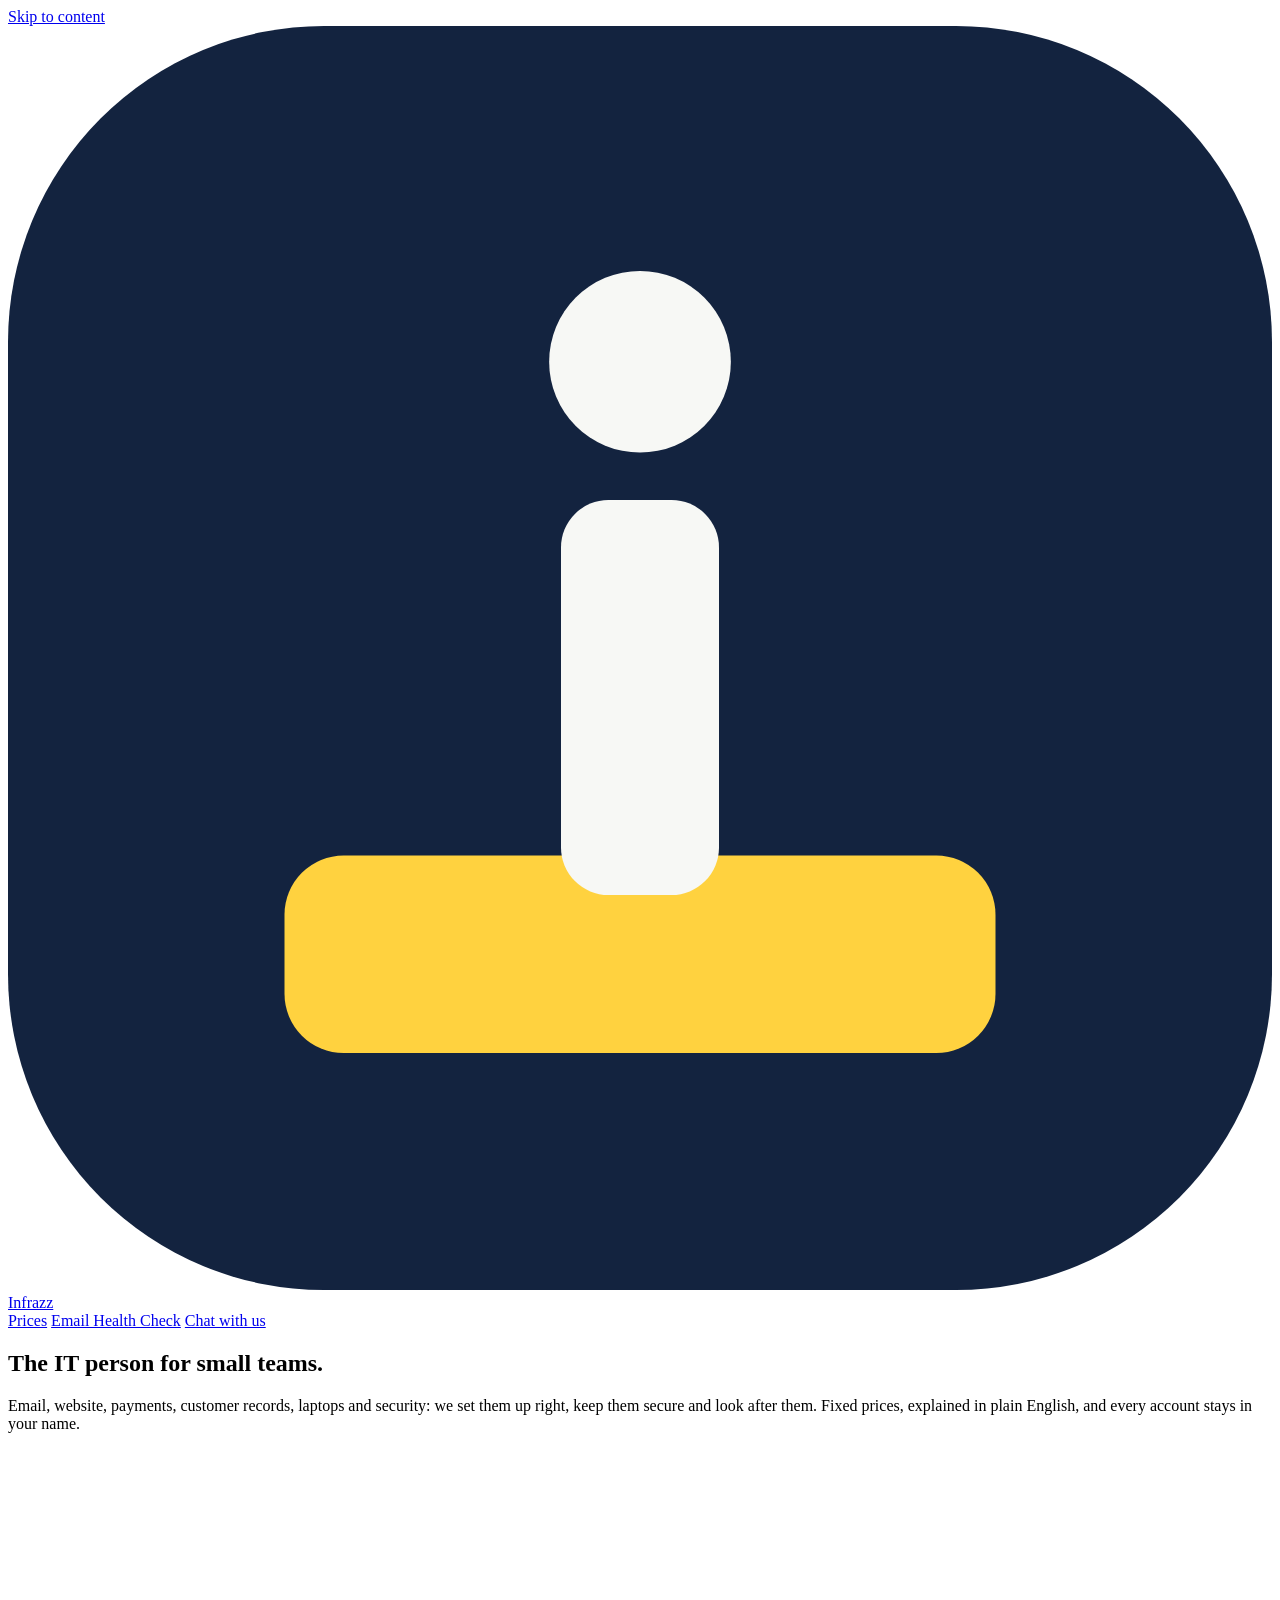
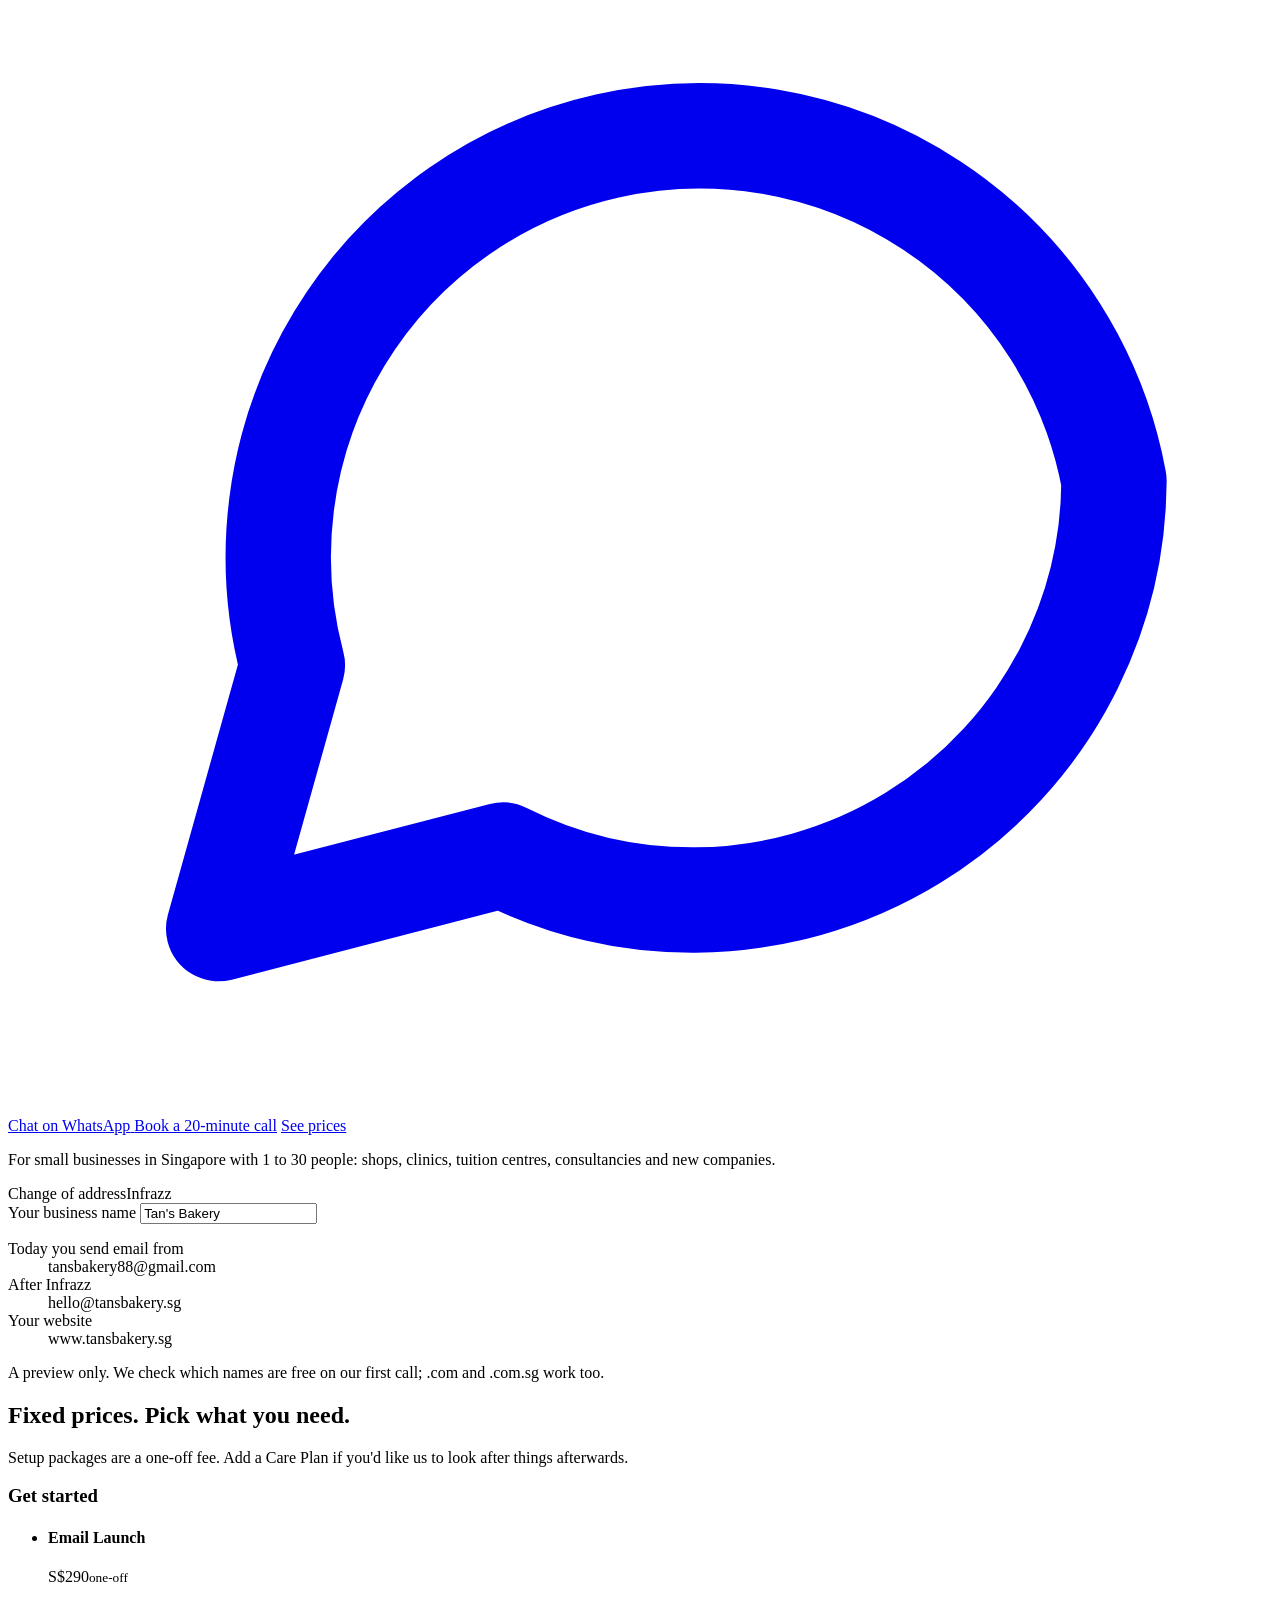
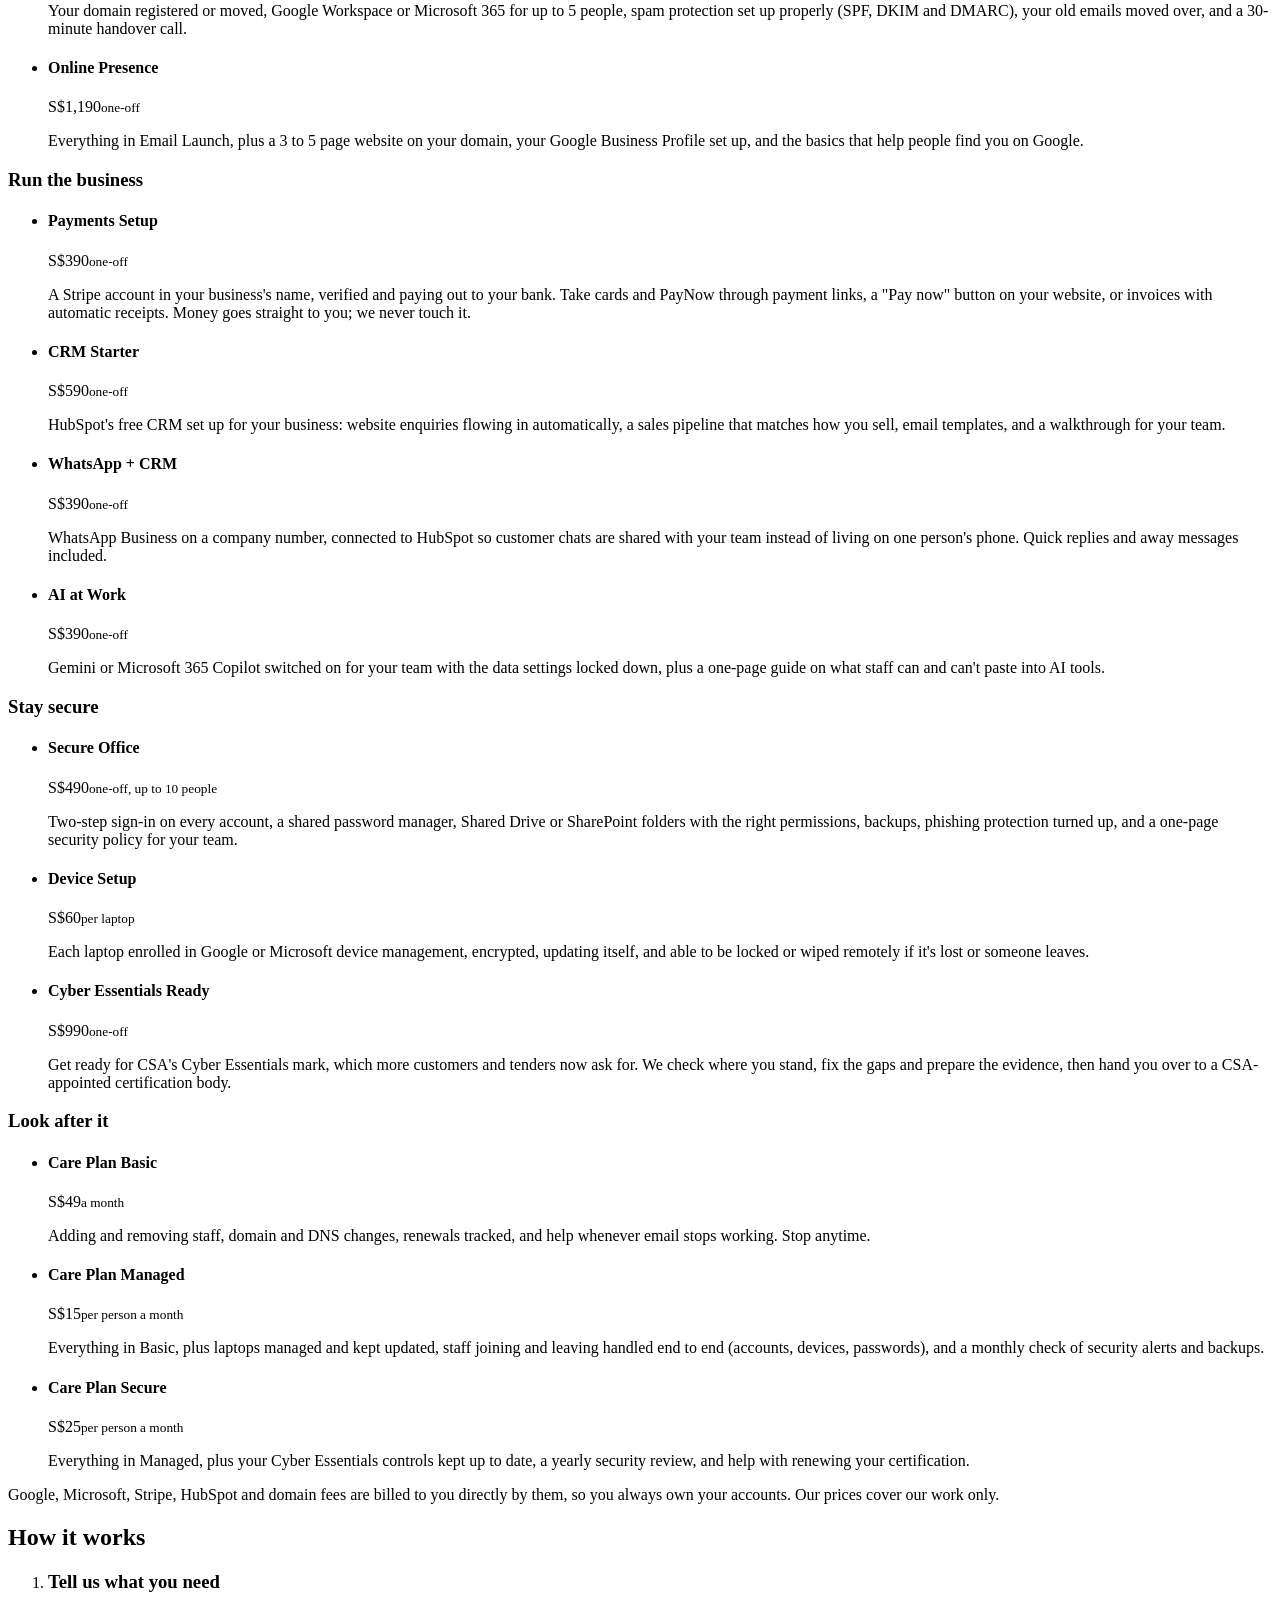
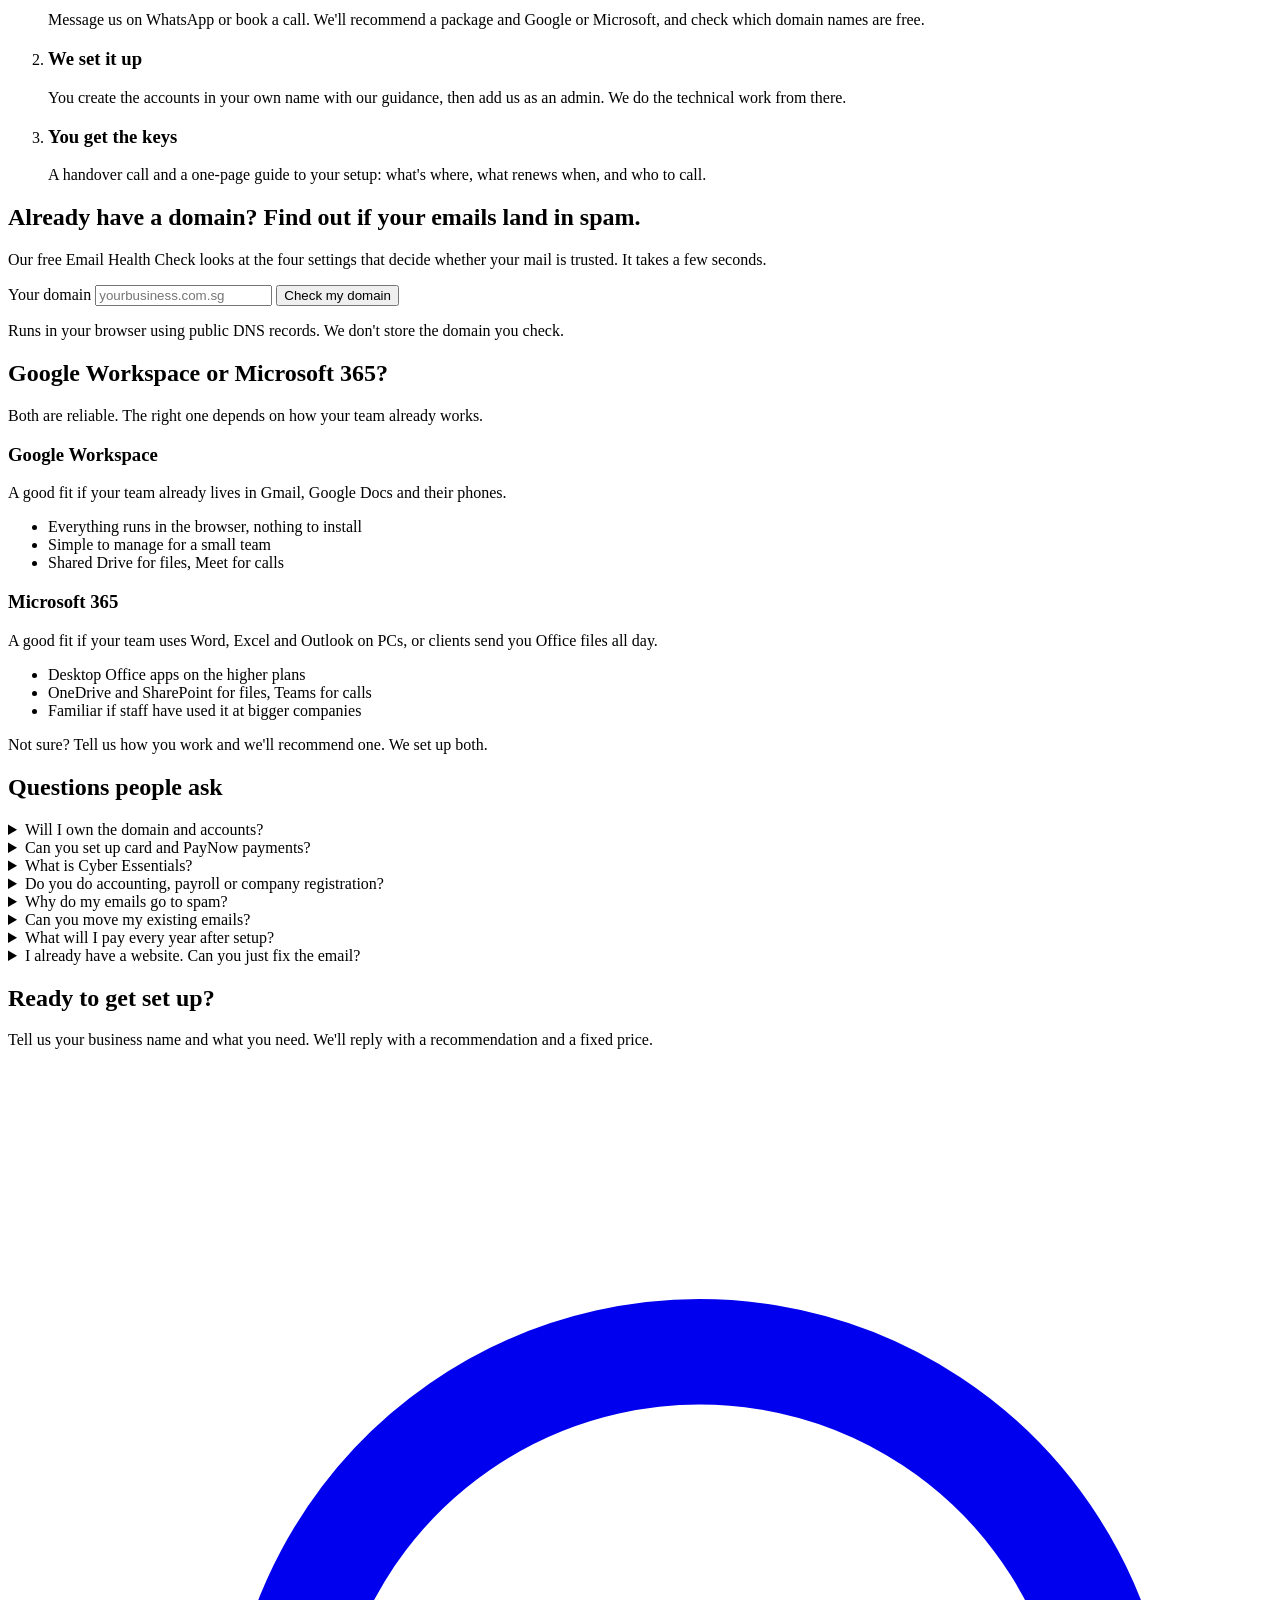
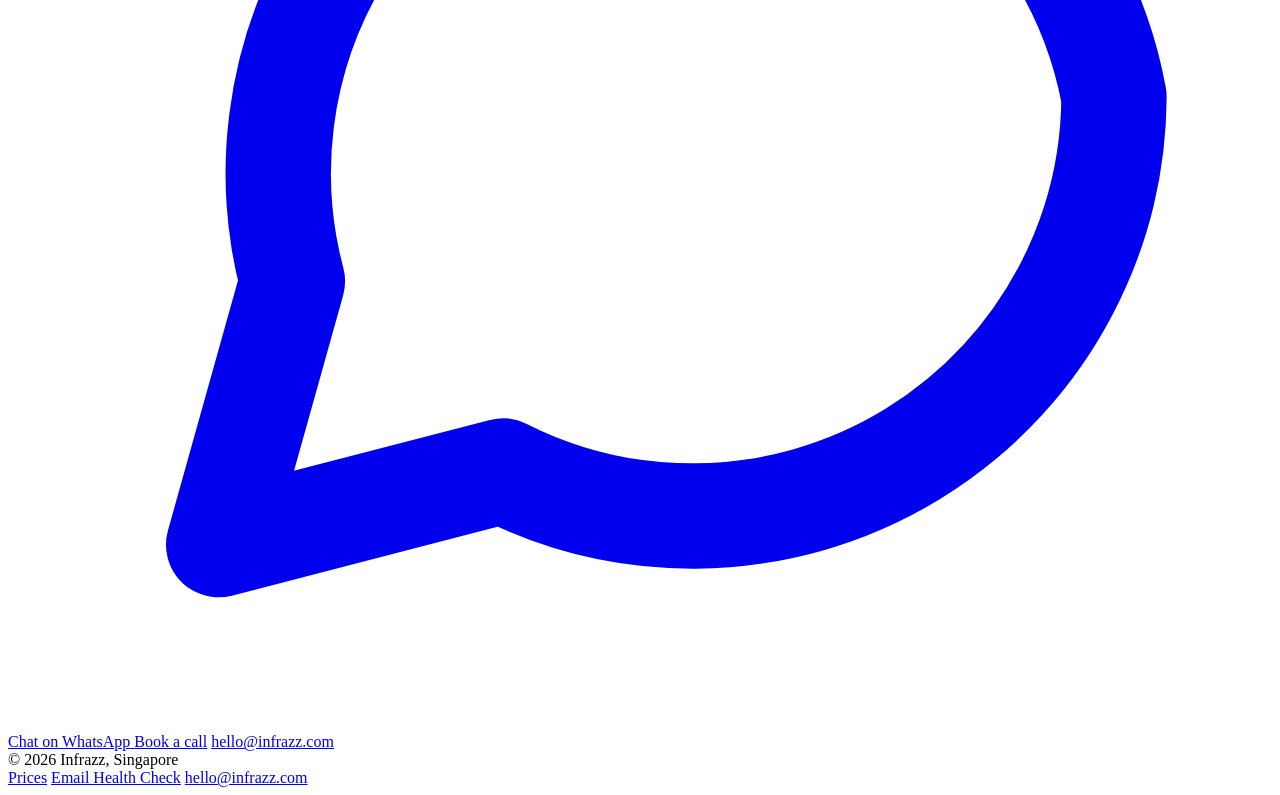
==== public/index.html @ 911c271b "Reposition as the IT person for small teams, with expanded packages Hero and meta now lead with "The" ====
<!doctype html>
<html lang="en-SG">
<head>
  <meta charset="utf-8">
  <meta name="viewport" content="width=device-width, initial-scale=1">
  <title>Infrazz | The IT person for small teams in Singapore</title>
  <meta name="description" content="Infrazz sets up and looks after your domain, business email, website, payments, CRM, security and laptops, at fixed prices, for small businesses in Singapore.">
  <link rel="canonical" href="https://www.infrazz.com/">
  <meta property="og:title" content="Infrazz: the IT person for small teams">
  <meta property="og:description" content="Email, website, payments, security and devices for Singapore small businesses. Set up right, kept secure, fixed prices.">
  <meta property="og:url" content="https://www.infrazz.com/">
  <meta property="og:type" content="website">
  <link rel="icon" href="/favicon.svg" type="image/svg+xml">
  <link rel="preconnect" href="https://fonts.googleapis.com">
  <link rel="preconnect" href="https://fonts.gstatic.com" crossorigin>
  <link href="https://fonts.googleapis.com/css2?family=Schibsted+Grotesk:wght@400;500;600;700;800&display=swap" rel="stylesheet">
  <link rel="stylesheet" href="/assets/site.css">
  <script type="application/ld+json">
  {
    "@context": "https://schema.org",
    "@type": "ProfessionalService",
    "name": "Infrazz",
    "url": "https://www.infrazz.com/",
    "email": "hello@infrazz.com",
    "areaServed": "SG",
    "description": "IT setup and support for small businesses in Singapore: domains, Google Workspace and Microsoft 365, websites, Stripe payments, HubSpot CRM, security, device management and Cyber Essentials readiness."
  }
  </script>
</head>
<body>
  <a class="skip" href="#main">Skip to content</a>

  <header class="site-head">
    <div class="wrap">
      <a class="brand" href="/" aria-label="Infrazz home">
        <svg viewBox="0 0 32 32" aria-hidden="true"><rect width="32" height="32" rx="8" fill="#13233f"/><rect x="7" y="21" width="18" height="5" rx="1.5" fill="#ffd23f"/><circle cx="16" cy="8.5" r="2.3" fill="#f7f8f5"/><rect x="14" y="12" width="4" height="10" rx="1.2" fill="#f7f8f5"/></svg>
        Infrazz
      </a>
      <nav class="head-links" aria-label="Main">
        <a class="hide-sm" href="#packages">Prices</a>
        <a class="hide-sm" href="/check/">Email Health Check</a>
        <a class="btn btn-sm" data-wa="Hi Infrazz, I'd like help getting my business set up." href="mailto:hello@infrazz.com"><span data-label>Chat with us</span></a>
      </nav>
    </div>
  </header>

  <main id="main">
    <section class="hero" aria-labelledby="hero-title">
      <div class="wrap">
        <div>
          <h1 id="hero-title">The IT person for small teams.</h1>
          <p class="lede">Email, website, payments, customer records, laptops and security: we set them up right, keep them secure and look after them. Fixed prices, explained in plain English, and every account stays in your name.</p>
          <div class="actions">
            <a class="btn" data-wa="Hi Infrazz, I'd like help getting my business set up." href="mailto:hello@infrazz.com">
              <svg viewBox="0 0 24 24" fill="none" stroke="currentColor" stroke-width="2" stroke-linecap="round" stroke-linejoin="round" aria-hidden="true"><path d="M21 12a8 8 0 0 1-11.6 7.1L4 20.5l1.4-5A8 8 0 1 1 21 12Z"/></svg>
              <span data-label>Chat on WhatsApp</span>
            </a>
            <a class="btn btn-ghost" data-booking href="#">Book a 20-minute call</a>
            <a class="btn btn-ghost" href="#packages">See prices</a>
          </div>
          <p class="hero-note">For small businesses in Singapore with 1 to 30 people: shops, clinics, tuition centres, consultancies and new companies.</p>
        </div>

        <div class="slip" aria-labelledby="slip-title">
          <div class="slip-title"><span id="slip-title">Change of address</span><span aria-hidden="true">Infrazz</span></div>
          <label for="biz-name">Your business name</label>
          <input id="biz-name" type="text" value="Tan's Bakery" autocomplete="organization" spellcheck="false">
          <dl aria-live="polite">
            <div>
              <dt>Today you send email from</dt>
              <dd class="old-addr" id="old-addr">tansbakery88@gmail.com</dd>
            </div>
            <div>
              <dt>After Infrazz</dt>
              <dd class="new-addr"><span id="new-addr">hello@tansbakery.sg</span></dd>
            </div>
            <div>
              <dt>Your website</dt>
              <dd class="new-site" id="new-site">www.tansbakery.sg</dd>
            </div>
          </dl>
          <p class="slip-foot">A preview only. We check which names are free on our first call; .com and .com.sg work too.</p>
        </div>
      </div>
    </section>

    <section class="band" id="packages" aria-labelledby="packages-title">
      <div class="wrap">
        <div class="band-head">
          <h2 id="packages-title">Fixed prices. Pick what you need.</h2>
          <p>Setup packages are a one-off fee. Add a Care Plan if you'd like us to look after things afterwards.</p>
        </div>
        <!-- PRICES: proposed, not final. Change the amounts below once decided. -->
        <h3 class="price-group">Get started</h3>
        <ul class="prices">
          <li class="price">
            <div class="price-name"><h4>Email Launch</h4></div>
            <div class="price-amt">S$290<small>one-off</small></div>
            <p>Your domain registered or moved, Google Workspace or Microsoft 365 for up to 5 people, spam protection set up properly (SPF, DKIM and DMARC), your old emails moved over, and a 30-minute handover call.</p>
          </li>
          <li class="price">
            <div class="price-name"><h4>Online Presence</h4></div>
            <div class="price-amt">S$1,190<small>one-off</small></div>
            <p>Everything in Email Launch, plus a 3 to 5 page website on your domain, your Google Business Profile set up, and the basics that help people find you on Google.</p>
          </li>
        </ul>

        <h3 class="price-group">Run the business</h3>
        <ul class="prices">
          <li class="price">
            <div class="price-name"><h4>Payments Setup</h4></div>
            <div class="price-amt">S$390<small>one-off</small></div>
            <p>A Stripe account in your business's name, verified and paying out to your bank. Take cards and PayNow through payment links, a "Pay now" button on your website, or invoices with automatic receipts. Money goes straight to you; we never touch it.</p>
          </li>
          <li class="price">
            <div class="price-name"><h4>CRM Starter</h4></div>
            <div class="price-amt">S$590<small>one-off</small></div>
            <p>HubSpot's free CRM set up for your business: website enquiries flowing in automatically, a sales pipeline that matches how you sell, email templates, and a walkthrough for your team.</p>
          </li>
          <li class="price">
            <div class="price-name"><h4>WhatsApp + CRM</h4></div>
            <div class="price-amt">S$390<small>one-off</small></div>
            <p>WhatsApp Business on a company number, connected to HubSpot so customer chats are shared with your team instead of living on one person's phone. Quick replies and away messages included.</p>
          </li>
          <li class="price">
            <div class="price-name"><h4>AI at Work</h4></div>
            <div class="price-amt">S$390<small>one-off</small></div>
            <p>Gemini or Microsoft 365 Copilot switched on for your team with the data settings locked down, plus a one-page guide on what staff can and can't paste into AI tools.</p>
          </li>
        </ul>

        <h3 class="price-group">Stay secure</h3>
        <ul class="prices">
          <li class="price">
            <div class="price-name"><h4>Secure Office</h4></div>
            <div class="price-amt">S$490<small>one-off, up to 10 people</small></div>
            <p>Two-step sign-in on every account, a shared password manager, Shared Drive or SharePoint folders with the right permissions, backups, phishing protection turned up, and a one-page security policy for your team.</p>
          </li>
          <li class="price">
            <div class="price-name"><h4>Device Setup</h4></div>
            <div class="price-amt">S$60<small>per laptop</small></div>
            <p>Each laptop enrolled in Google or Microsoft device management, encrypted, updating itself, and able to be locked or wiped remotely if it's lost or someone leaves.</p>
          </li>
          <li class="price">
            <div class="price-name"><h4>Cyber Essentials Ready</h4></div>
            <div class="price-amt">S$990<small>one-off</small></div>
            <p>Get ready for CSA's Cyber Essentials mark, which more customers and tenders now ask for. We check where you stand, fix the gaps and prepare the evidence, then hand you over to a CSA-appointed certification body.</p>
          </li>
        </ul>

        <h3 class="price-group">Look after it</h3>
        <ul class="prices prices-care">
          <li class="price">
            <div class="price-name"><h4>Care Plan Basic</h4></div>
            <div class="price-amt">S$49<small>a month</small></div>
            <p>Adding and removing staff, domain and DNS changes, renewals tracked, and help whenever email stops working. Stop anytime.</p>
          </li>
          <li class="price">
            <div class="price-name"><h4>Care Plan Managed</h4></div>
            <div class="price-amt">S$15<small>per person a month</small></div>
            <p>Everything in Basic, plus laptops managed and kept updated, staff joining and leaving handled end to end (accounts, devices, passwords), and a monthly check of security alerts and backups.</p>
          </li>
          <li class="price">
            <div class="price-name"><h4>Care Plan Secure</h4></div>
            <div class="price-amt">S$25<small>per person a month</small></div>
            <p>Everything in Managed, plus your Cyber Essentials controls kept up to date, a yearly security review, and help with renewing your certification.</p>
          </li>
        </ul>
        <p class="price-note">Google, Microsoft, Stripe, HubSpot and domain fees are billed to you directly by them, so you always own your accounts. Our prices cover our work only.</p>
      </div>
    </section>

    <section class="band" aria-labelledby="how-title">
      <div class="wrap">
        <div class="band-head">
          <h2 id="how-title">How it works</h2>
        </div>
        <ol class="steps">
          <li>
            <h3>Tell us what you need</h3>
            <p>Message us on WhatsApp or book a call. We'll recommend a package and Google or Microsoft, and check which domain names are free.</p>
          </li>
          <li>
            <h3>We set it up</h3>
            <p>You create the accounts in your own name with our guidance, then add us as an admin. We do the technical work from there.</p>
          </li>
          <li>
            <h3>You get the keys</h3>
            <p>A handover call and a one-page guide to your setup: what's where, what renews when, and who to call.</p>
          </li>
        </ol>
      </div>
    </section>

    <section class="band band-ink" aria-labelledby="check-title">
      <div class="wrap">
        <div class="band-head">
          <h2 id="check-title">Already have a domain? Find out if your emails land in spam.</h2>
          <p>Our free Email Health Check looks at the four settings that decide whether your mail is trusted. It takes a few seconds.</p>
        </div>
        <form class="check-form" data-check-shortcut action="/check/" method="get">
          <label class="visually-hidden" for="home-domain">Your domain</label>
          <input id="home-domain" name="d" type="text" inputmode="url" placeholder="yourbusiness.com.sg" autocomplete="url" spellcheck="false">
          <button class="btn btn-mark" type="submit">Check my domain</button>
        </form>
        <p class="fine">Runs in your browser using public DNS records. We don't store the domain you check.</p>
      </div>
    </section>

    <section class="band" aria-labelledby="compare-title">
      <div class="wrap">
        <div class="band-head">
          <h2 id="compare-title">Google Workspace or Microsoft 365?</h2>
          <p>Both are reliable. The right one depends on how your team already works.</p>
        </div>
        <div class="compare">
          <div>
            <h3>Google Workspace</h3>
            <p>A good fit if your team already lives in Gmail, Google Docs and their phones.</p>
            <ul>
              <li>Everything runs in the browser, nothing to install</li>
              <li>Simple to manage for a small team</li>
              <li>Shared Drive for files, Meet for calls</li>
            </ul>
          </div>
          <div>
            <h3>Microsoft 365</h3>
            <p>A good fit if your team uses Word, Excel and Outlook on PCs, or clients send you Office files all day.</p>
            <ul>
              <li>Desktop Office apps on the higher plans</li>
              <li>OneDrive and SharePoint for files, Teams for calls</li>
              <li>Familiar if staff have used it at bigger companies</li>
            </ul>
          </div>
        </div>
        <p class="compare-foot">Not sure? Tell us how you work and we'll recommend one. We set up both.</p>
      </div>
    </section>

    <section class="band" aria-labelledby="faq-title">
      <div class="wrap">
        <div class="band-head">
          <h2 id="faq-title">Questions people ask</h2>
        </div>
        <div class="faq">
          <details>
            <summary>Will I own the domain and accounts?</summary>
            <p>Yes. The domain, Google or Microsoft, Stripe and HubSpot accounts are all in your name and billed to you. We're added as an admin to do the setup, and you can remove us anytime.</p>
          </details>
          <details>
            <summary>Can you set up card and PayNow payments?</summary>
            <p>Yes. Payments Setup gives you a Stripe account in your business's name. Customers pay by card or PayNow, and Stripe pays out to your bank account. Stripe charges you a small fee per payment; we don't take a cut.</p>
          </details>
          <details>
            <summary>What is Cyber Essentials?</summary>
            <p>A cybersecurity mark from the Cyber Security Agency of Singapore (CSA), made for smaller businesses. It shows customers you have the basics in place. We get you ready; a CSA-appointed certification body does the assessment, and CSA funding may cover part of the fee for your first certification.</p>
          </details>
          <details>
            <summary>Do you do accounting, payroll or company registration?</summary>
            <p>No. Those belong with your accountant and corporate secretary. We work alongside them: for example, making sure your invoices, payments and email are set up the way your accountant needs.</p>
          </details>
          <details>
            <summary>Why do my emails go to spam?</summary>
            <p>Usually because three settings on your domain, called SPF, DKIM and DMARC, are missing or wrong. They prove to Gmail and Outlook that mail really comes from you. Our <a href="/check/">Email Health Check</a> shows which ones you're missing.</p>
          </details>
          <details>
            <summary>Can you move my existing emails?</summary>
            <p>Yes. Email Launch includes moving your old mailboxes, for example from a Gmail address or your web host's email, into the new accounts.</p>
          </details>
          <details>
            <summary>What will I pay every year after setup?</summary>
            <p>The domain renewal and your Google or Microsoft licences, paid directly to them. The Care Plan is optional. We'll give you the exact figures for your setup before you start.</p>
          </details>
          <details>
            <summary>I already have a website. Can you just fix the email?</summary>
            <p>Yes. Email Launch works with any existing website and domain. We only change the email settings.</p>
          </details>
        </div>
      </div>
    </section>

    <section class="band" aria-labelledby="contact-title">
      <div class="wrap contact">
        <div>
          <h2 id="contact-title">Ready to get set up?</h2>
          <p class="lede">Tell us your business name and what you need. We'll reply with a recommendation and a fixed price.</p>
        </div>
        <div class="actions">
          <a class="btn" data-wa="Hi Infrazz, I'd like help getting my business set up." href="mailto:hello@infrazz.com">
            <svg viewBox="0 0 24 24" fill="none" stroke="currentColor" stroke-width="2" stroke-linecap="round" stroke-linejoin="round" aria-hidden="true"><path d="M21 12a8 8 0 0 1-11.6 7.1L4 20.5l1.4-5A8 8 0 1 1 21 12Z"/></svg>
            <span data-label>Chat on WhatsApp</span>
          </a>
          <a class="btn btn-ghost" data-booking href="#">Book a call</a>
          <a class="btn btn-ghost" href="mailto:hello@infrazz.com">hello@infrazz.com</a>
        </div>
      </div>
    </section>
  </main>

  <footer class="site-foot">
    <div class="wrap">
      <span>&copy; 2026 Infrazz, Singapore</span>
      <nav aria-label="Footer">
        <a href="#packages">Prices</a>
        <a href="/check/">Email Health Check</a>
        <a href="mailto:hello@infrazz.com">hello@infrazz.com</a>
      </nav>
    </div>
  </footer>

  <script src="/assets/site.js"></script>
</body>
</html>
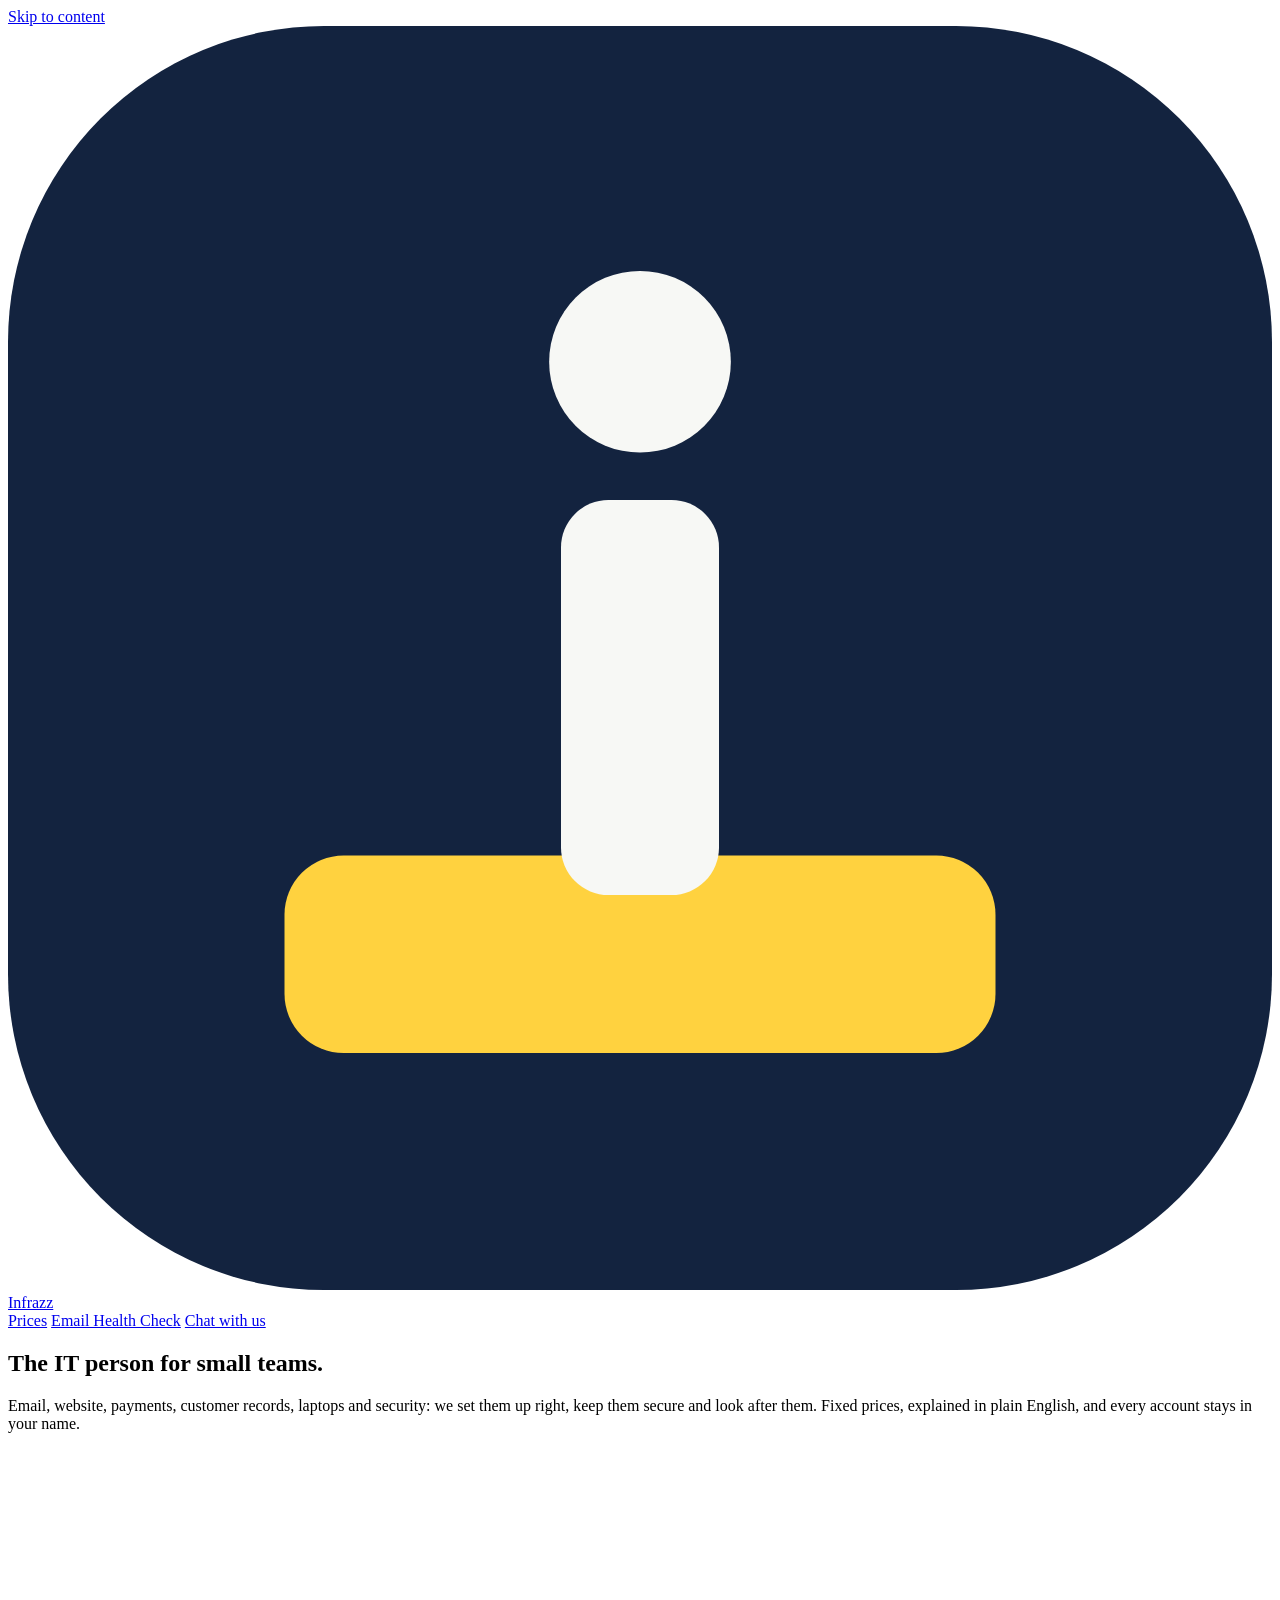
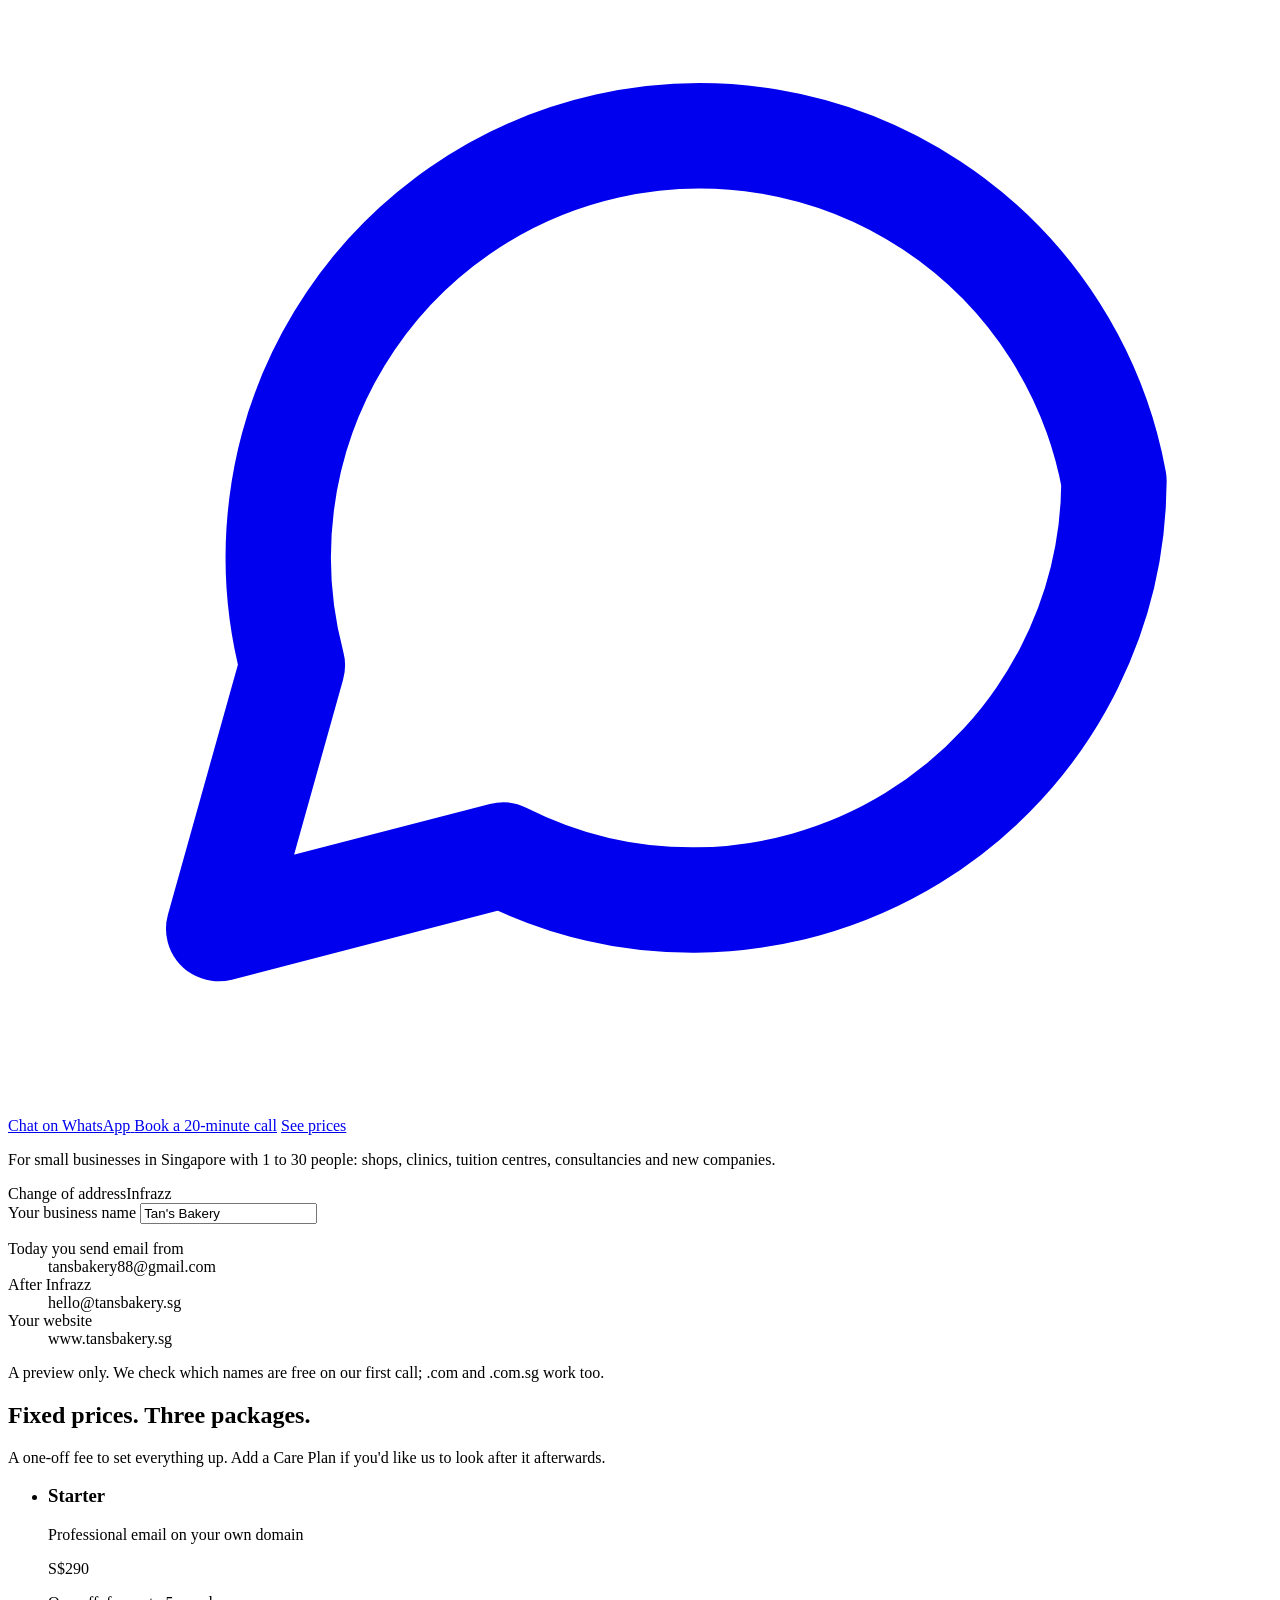
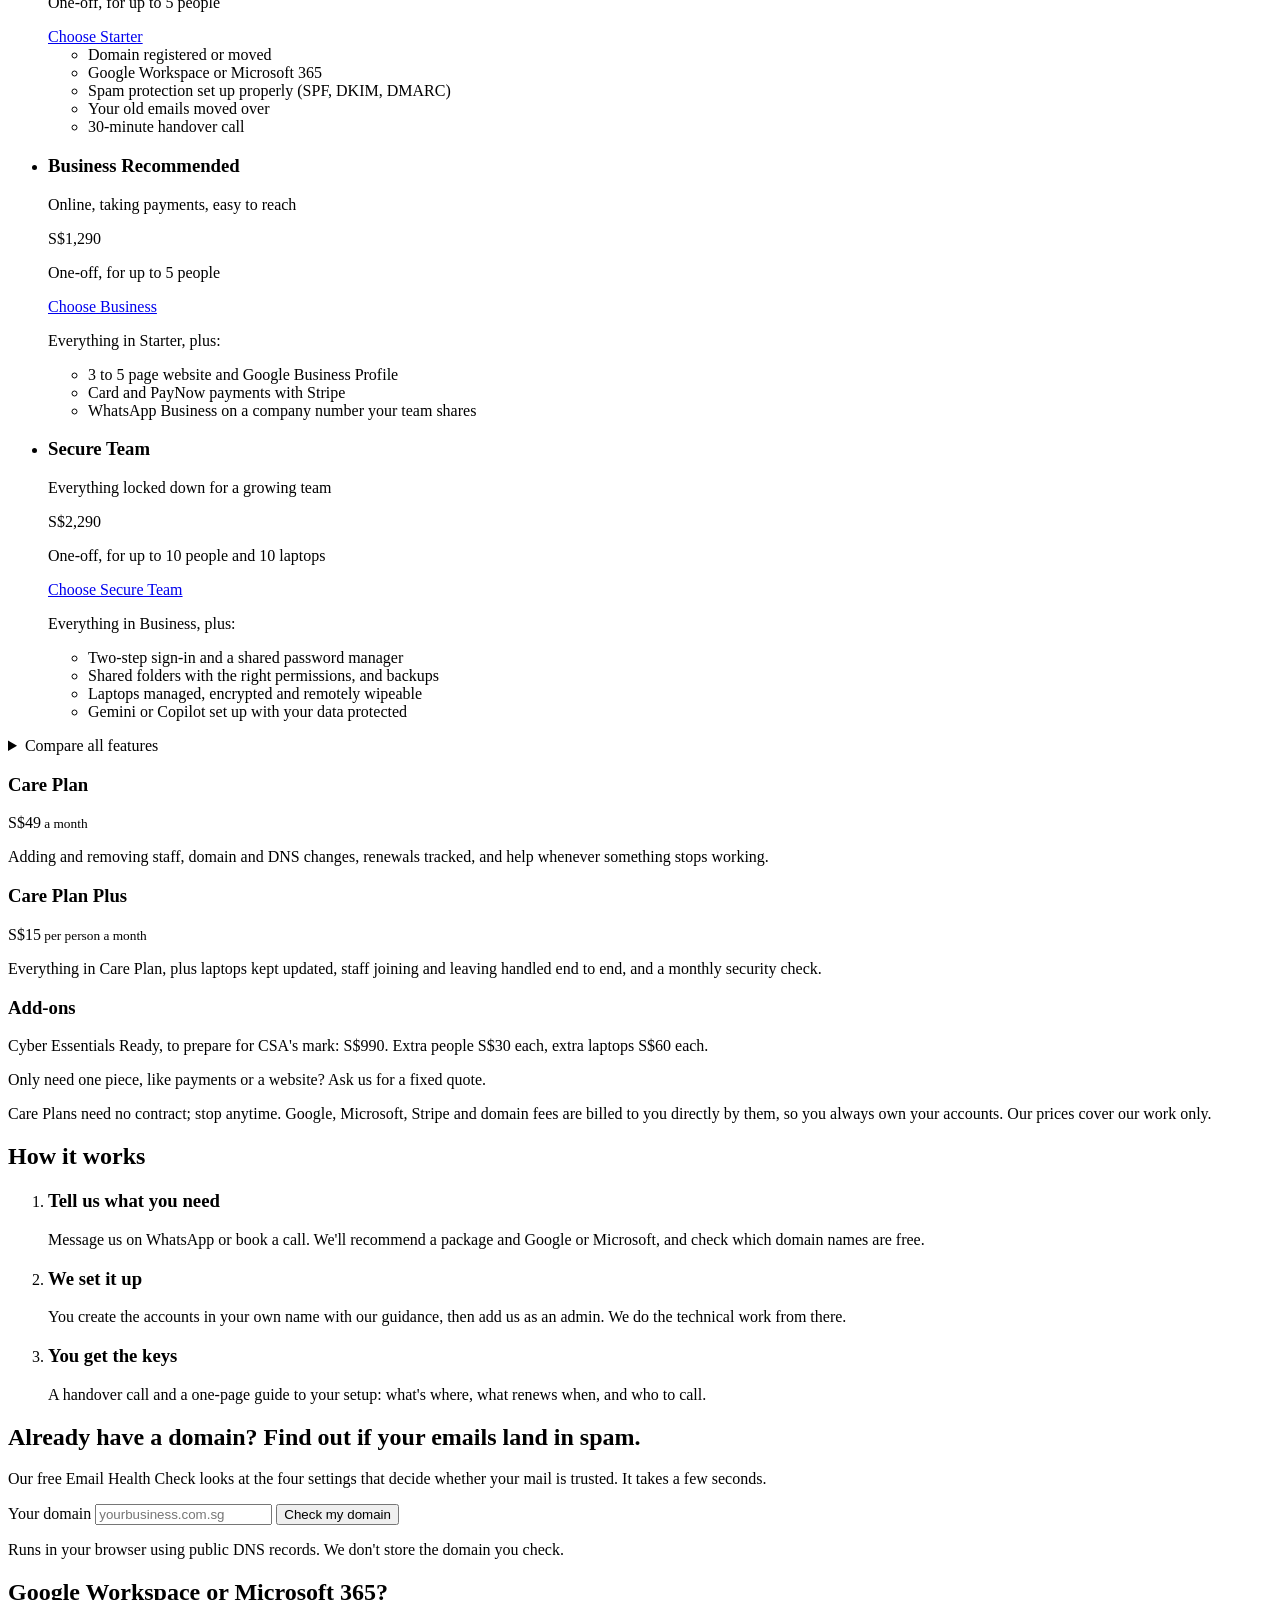
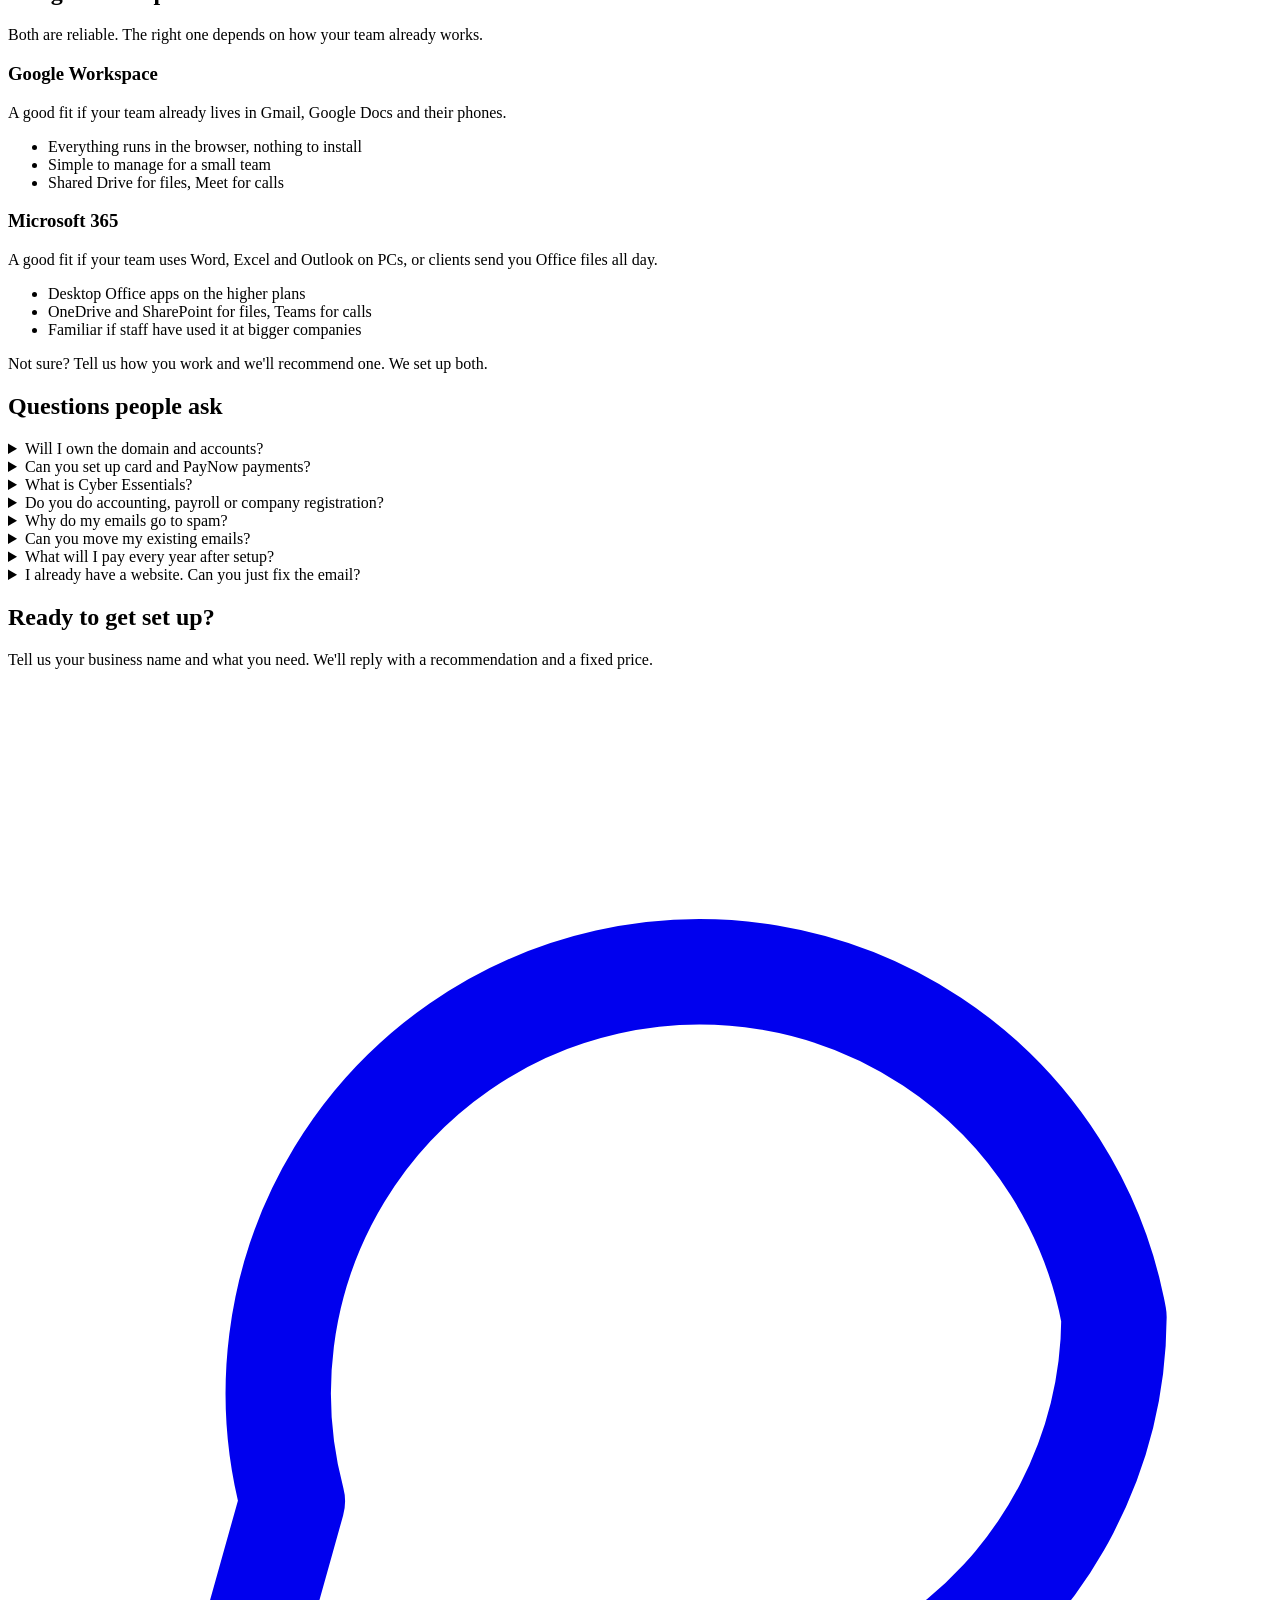
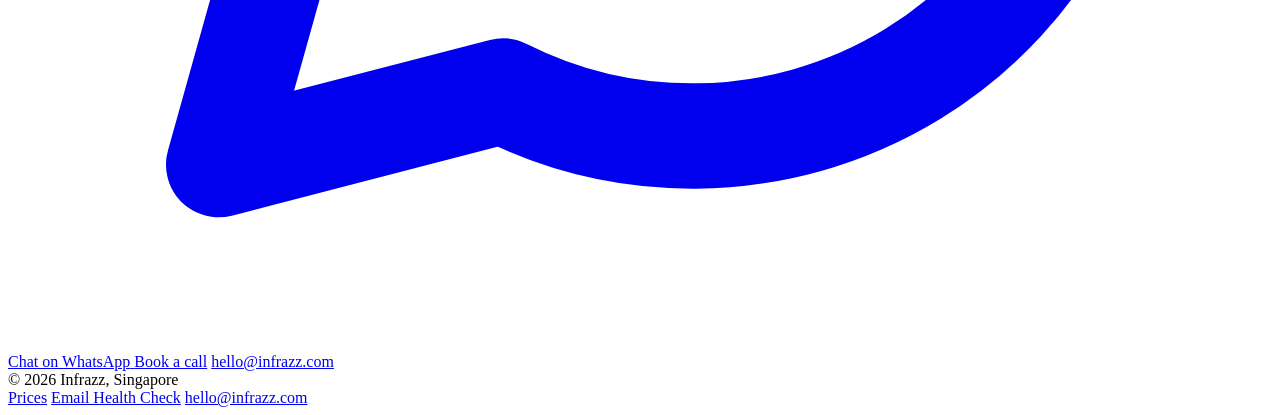
==== commit ab4ec9ab: "Simplify pricing into three plan cards and drop HubSpot Replace the twelve-item price list with Star" ====
--- a/public/index.html
+++ b/public/index.html
@@ -4,7 +4,7 @@
   <meta charset="utf-8">
   <meta name="viewport" content="width=device-width, initial-scale=1">
   <title>Infrazz | The IT person for small teams in Singapore</title>
-  <meta name="description" content="Infrazz sets up and looks after your domain, business email, website, payments, CRM, security and laptops, at fixed prices, for small businesses in Singapore.">
+  <meta name="description" content="Infrazz sets up and looks after your domain, business email, website, payments, WhatsApp, security and laptops, at fixed prices, for small businesses in Singapore.">
   <link rel="canonical" href="https://www.infrazz.com/">
   <meta property="og:title" content="Infrazz: the IT person for small teams">
   <meta property="og:description" content="Email, website, payments, security and devices for Singapore small businesses. Set up right, kept secure, fixed prices.">
@@ -23,7 +23,7 @@
     "url": "https://www.infrazz.com/",
     "email": "hello@infrazz.com",
     "areaServed": "SG",
-    "description": "IT setup and support for small businesses in Singapore: domains, Google Workspace and Microsoft 365, websites, Stripe payments, HubSpot CRM, security, device management and Cyber Essentials readiness."
+    "description": "IT setup and support for small businesses in Singapore: domains, Google Workspace and Microsoft 365, websites, Stripe payments, WhatsApp Business, security, device management and Cyber Essentials readiness."
   }
   </script>
 </head>
@@ -87,86 +87,97 @@
     <section class="band" id="packages" aria-labelledby="packages-title">
       <div class="wrap">
         <div class="band-head">
-          <h2 id="packages-title">Fixed prices. Pick what you need.</h2>
-          <p>Setup packages are a one-off fee. Add a Care Plan if you'd like us to look after things afterwards.</p>
-        </div>
-        <!-- PRICES: proposed, not final. Change the amounts below once decided. -->
-        <h3 class="price-group">Get started</h3>
-        <ul class="prices">
-          <li class="price">
-            <div class="price-name"><h4>Email Launch</h4></div>
-            <div class="price-amt">S$290<small>one-off</small></div>
-            <p>Your domain registered or moved, Google Workspace or Microsoft 365 for up to 5 people, spam protection set up properly (SPF, DKIM and DMARC), your old emails moved over, and a 30-minute handover call.</p>
-          </li>
-          <li class="price">
-            <div class="price-name"><h4>Online Presence</h4></div>
-            <div class="price-amt">S$1,190<small>one-off</small></div>
-            <p>Everything in Email Launch, plus a 3 to 5 page website on your domain, your Google Business Profile set up, and the basics that help people find you on Google.</p>
+          <h2 id="packages-title">Fixed prices. Three packages.</h2>
+          <p>A one-off fee to set everything up. Add a Care Plan if you'd like us to look after it afterwards.</p>
+        </div>
+        <!-- PRICES: proposed, not final. Change the amounts in the three plans, the add-ons and the Care Plans once decided. -->
+        <ul class="plans">
+          <li class="plan">
+            <h3>Starter</h3>
+            <p class="plan-for">Professional email on your own domain</p>
+            <p class="plan-amt">S$290</p>
+            <p class="plan-note">One-off, for up to 5 people</p>
+            <a class="btn plan-btn" data-wa="Hi Infrazz, I'm interested in the Starter package." href="mailto:hello@infrazz.com">Choose Starter</a>
+            <ul class="ticks">
+              <li>Domain registered or moved</li>
+              <li>Google Workspace or Microsoft 365</li>
+              <li>Spam protection set up properly (SPF, DKIM, DMARC)</li>
+              <li>Your old emails moved over</li>
+              <li>30-minute handover call</li>
+            </ul>
+          </li>
+          <li class="plan plan-pick">
+            <h3>Business <span class="tag">Recommended</span></h3>
+            <p class="plan-for">Online, taking payments, easy to reach</p>
+            <p class="plan-amt">S$1,290</p>
+            <p class="plan-note">One-off, for up to 5 people</p>
+            <a class="btn plan-btn" data-wa="Hi Infrazz, I'm interested in the Business package." href="mailto:hello@infrazz.com">Choose Business</a>
+            <p class="ticks-head">Everything in Starter, plus:</p>
+            <ul class="ticks">
+              <li>3 to 5 page website and Google Business Profile</li>
+              <li>Card and PayNow payments with Stripe</li>
+              <li>WhatsApp Business on a company number your team shares</li>
+            </ul>
+          </li>
+          <li class="plan">
+            <h3>Secure Team</h3>
+            <p class="plan-for">Everything locked down for a growing team</p>
+            <p class="plan-amt">S$2,290</p>
+            <p class="plan-note">One-off, for up to 10 people and 10 laptops</p>
+            <a class="btn plan-btn" data-wa="Hi Infrazz, I'm interested in the Secure Team package." href="mailto:hello@infrazz.com">Choose Secure Team</a>
+            <p class="ticks-head">Everything in Business, plus:</p>
+            <ul class="ticks">
+              <li>Two-step sign-in and a shared password manager</li>
+              <li>Shared folders with the right permissions, and backups</li>
+              <li>Laptops managed, encrypted and remotely wipeable</li>
+              <li>Gemini or Copilot set up with your data protected</li>
+            </ul>
           </li>
         </ul>
 
-        <h3 class="price-group">Run the business</h3>
-        <ul class="prices">
-          <li class="price">
-            <div class="price-name"><h4>Payments Setup</h4></div>
-            <div class="price-amt">S$390<small>one-off</small></div>
-            <p>A Stripe account in your business's name, verified and paying out to your bank. Take cards and PayNow through payment links, a "Pay now" button on your website, or invoices with automatic receipts. Money goes straight to you; we never touch it.</p>
-          </li>
-          <li class="price">
-            <div class="price-name"><h4>CRM Starter</h4></div>
-            <div class="price-amt">S$590<small>one-off</small></div>
-            <p>HubSpot's free CRM set up for your business: website enquiries flowing in automatically, a sales pipeline that matches how you sell, email templates, and a walkthrough for your team.</p>
-          </li>
-          <li class="price">
-            <div class="price-name"><h4>WhatsApp + CRM</h4></div>
-            <div class="price-amt">S$390<small>one-off</small></div>
-            <p>WhatsApp Business on a company number, connected to HubSpot so customer chats are shared with your team instead of living on one person's phone. Quick replies and away messages included.</p>
-          </li>
-          <li class="price">
-            <div class="price-name"><h4>AI at Work</h4></div>
-            <div class="price-amt">S$390<small>one-off</small></div>
-            <p>Gemini or Microsoft 365 Copilot switched on for your team with the data settings locked down, plus a one-page guide on what staff can and can't paste into AI tools.</p>
-          </li>
-        </ul>
-
-        <h3 class="price-group">Stay secure</h3>
-        <ul class="prices">
-          <li class="price">
-            <div class="price-name"><h4>Secure Office</h4></div>
-            <div class="price-amt">S$490<small>one-off, up to 10 people</small></div>
-            <p>Two-step sign-in on every account, a shared password manager, Shared Drive or SharePoint folders with the right permissions, backups, phishing protection turned up, and a one-page security policy for your team.</p>
-          </li>
-          <li class="price">
-            <div class="price-name"><h4>Device Setup</h4></div>
-            <div class="price-amt">S$60<small>per laptop</small></div>
-            <p>Each laptop enrolled in Google or Microsoft device management, encrypted, updating itself, and able to be locked or wiped remotely if it's lost or someone leaves.</p>
-          </li>
-          <li class="price">
-            <div class="price-name"><h4>Cyber Essentials Ready</h4></div>
-            <div class="price-amt">S$990<small>one-off</small></div>
-            <p>Get ready for CSA's Cyber Essentials mark, which more customers and tenders now ask for. We check where you stand, fix the gaps and prepare the evidence, then hand you over to a CSA-appointed certification body.</p>
-          </li>
-        </ul>
-
-        <h3 class="price-group">Look after it</h3>
-        <ul class="prices prices-care">
-          <li class="price">
-            <div class="price-name"><h4>Care Plan Basic</h4></div>
-            <div class="price-amt">S$49<small>a month</small></div>
-            <p>Adding and removing staff, domain and DNS changes, renewals tracked, and help whenever email stops working. Stop anytime.</p>
-          </li>
-          <li class="price">
-            <div class="price-name"><h4>Care Plan Managed</h4></div>
-            <div class="price-amt">S$15<small>per person a month</small></div>
-            <p>Everything in Basic, plus laptops managed and kept updated, staff joining and leaving handled end to end (accounts, devices, passwords), and a monthly check of security alerts and backups.</p>
-          </li>
-          <li class="price">
-            <div class="price-name"><h4>Care Plan Secure</h4></div>
-            <div class="price-amt">S$25<small>per person a month</small></div>
-            <p>Everything in Managed, plus your Cyber Essentials controls kept up to date, a yearly security review, and help with renewing your certification.</p>
-          </li>
-        </ul>
-        <p class="price-note">Google, Microsoft, Stripe, HubSpot and domain fees are billed to you directly by them, so you always own your accounts. Our prices cover our work only.</p>
+        <details class="compare-plans">
+          <summary>Compare all features</summary>
+          <div class="table-scroll">
+            <table>
+              <thead>
+                <tr><th scope="col"><span class="visually-hidden">Feature</span></th><th scope="col">Starter</th><th scope="col">Business</th><th scope="col">Secure Team</th></tr>
+              </thead>
+              <tbody>
+                <tr><th scope="row">People included</th><td>5</td><td>5</td><td>10</td></tr>
+                <tr><th scope="row">Domain and business email</th><td class="y">Yes</td><td class="y">Yes</td><td class="y">Yes</td></tr>
+                <tr><th scope="row">Spam protection (SPF, DKIM, DMARC)</th><td class="y">Yes</td><td class="y">Yes</td><td class="y">Yes</td></tr>
+                <tr><th scope="row">Old emails moved over</th><td class="y">Yes</td><td class="y">Yes</td><td class="y">Yes</td></tr>
+                <tr><th scope="row">Website and Google Business Profile</th><td class="n">No</td><td class="y">Yes</td><td class="y">Yes</td></tr>
+                <tr><th scope="row">Card and PayNow payments (Stripe)</th><td class="n">No</td><td class="y">Yes</td><td class="y">Yes</td></tr>
+                <tr><th scope="row">WhatsApp Business on a company number</th><td class="n">No</td><td class="y">Yes</td><td class="y">Yes</td></tr>
+                <tr><th scope="row">Two-step sign-in and password manager</th><td class="n">No</td><td class="n">No</td><td class="y">Yes</td></tr>
+                <tr><th scope="row">Shared folders and backups</th><td class="n">No</td><td class="n">No</td><td class="y">Yes</td></tr>
+                <tr><th scope="row">Laptops managed</th><td class="n">No</td><td class="n">No</td><td>Up to 10</td></tr>
+                <tr><th scope="row">AI tools set up safely</th><td class="n">No</td><td class="n">No</td><td class="y">Yes</td></tr>
+                <tr><th scope="row">Handover call and one-page guide</th><td class="y">Yes</td><td class="y">Yes</td><td class="y">Yes</td></tr>
+              </tbody>
+            </table>
+          </div>
+        </details>
+
+        <div class="after">
+          <div>
+            <h3>Care Plan</h3>
+            <p class="plan-amt">S$49<small> a month</small></p>
+            <p>Adding and removing staff, domain and DNS changes, renewals tracked, and help whenever something stops working.</p>
+          </div>
+          <div>
+            <h3>Care Plan Plus</h3>
+            <p class="plan-amt">S$15<small> per person a month</small></p>
+            <p>Everything in Care Plan, plus laptops kept updated, staff joining and leaving handled end to end, and a monthly security check.</p>
+          </div>
+          <div>
+            <h3>Add-ons</h3>
+            <p>Cyber Essentials Ready, to prepare for CSA's mark: S$990. Extra people S$30 each, extra laptops S$60 each.</p>
+            <p>Only need one piece, like payments or a website? Ask us for a fixed quote.</p>
+          </div>
+        </div>
+        <p class="price-note">Care Plans need no contract; stop anytime. Google, Microsoft, Stripe and domain fees are billed to you directly by them, so you always own your accounts. Our prices cover our work only.</p>
       </div>
     </section>
 
@@ -245,11 +256,11 @@
         <div class="faq">
           <details>
             <summary>Will I own the domain and accounts?</summary>
-            <p>Yes. The domain, Google or Microsoft, Stripe and HubSpot accounts are all in your name and billed to you. We're added as an admin to do the setup, and you can remove us anytime.</p>
+            <p>Yes. The domain, Google or Microsoft and Stripe accounts are all in your name and billed to you. We're added as an admin to do the setup, and you can remove us anytime.</p>
           </details>
           <details>
             <summary>Can you set up card and PayNow payments?</summary>
-            <p>Yes. Payments Setup gives you a Stripe account in your business's name. Customers pay by card or PayNow, and Stripe pays out to your bank account. Stripe charges you a small fee per payment; we don't take a cut.</p>
+            <p>Yes. The Business package gives you a Stripe account in your business's name. Customers pay by card or PayNow, and Stripe pays out to your bank account. Stripe charges you a small fee per payment; we don't take a cut.</p>
           </details>
           <details>
             <summary>What is Cyber Essentials?</summary>
@@ -265,7 +276,7 @@
           </details>
           <details>
             <summary>Can you move my existing emails?</summary>
-            <p>Yes. Email Launch includes moving your old mailboxes, for example from a Gmail address or your web host's email, into the new accounts.</p>
+            <p>Yes. Every package includes moving your old mailboxes, for example from a Gmail address or your web host's email, into the new accounts.</p>
           </details>
           <details>
             <summary>What will I pay every year after setup?</summary>
@@ -273,7 +284,7 @@
           </details>
           <details>
             <summary>I already have a website. Can you just fix the email?</summary>
-            <p>Yes. Email Launch works with any existing website and domain. We only change the email settings.</p>
+            <p>Yes. The Starter package works with any existing website and domain. We only change the email settings.</p>
           </details>
         </div>
       </div>
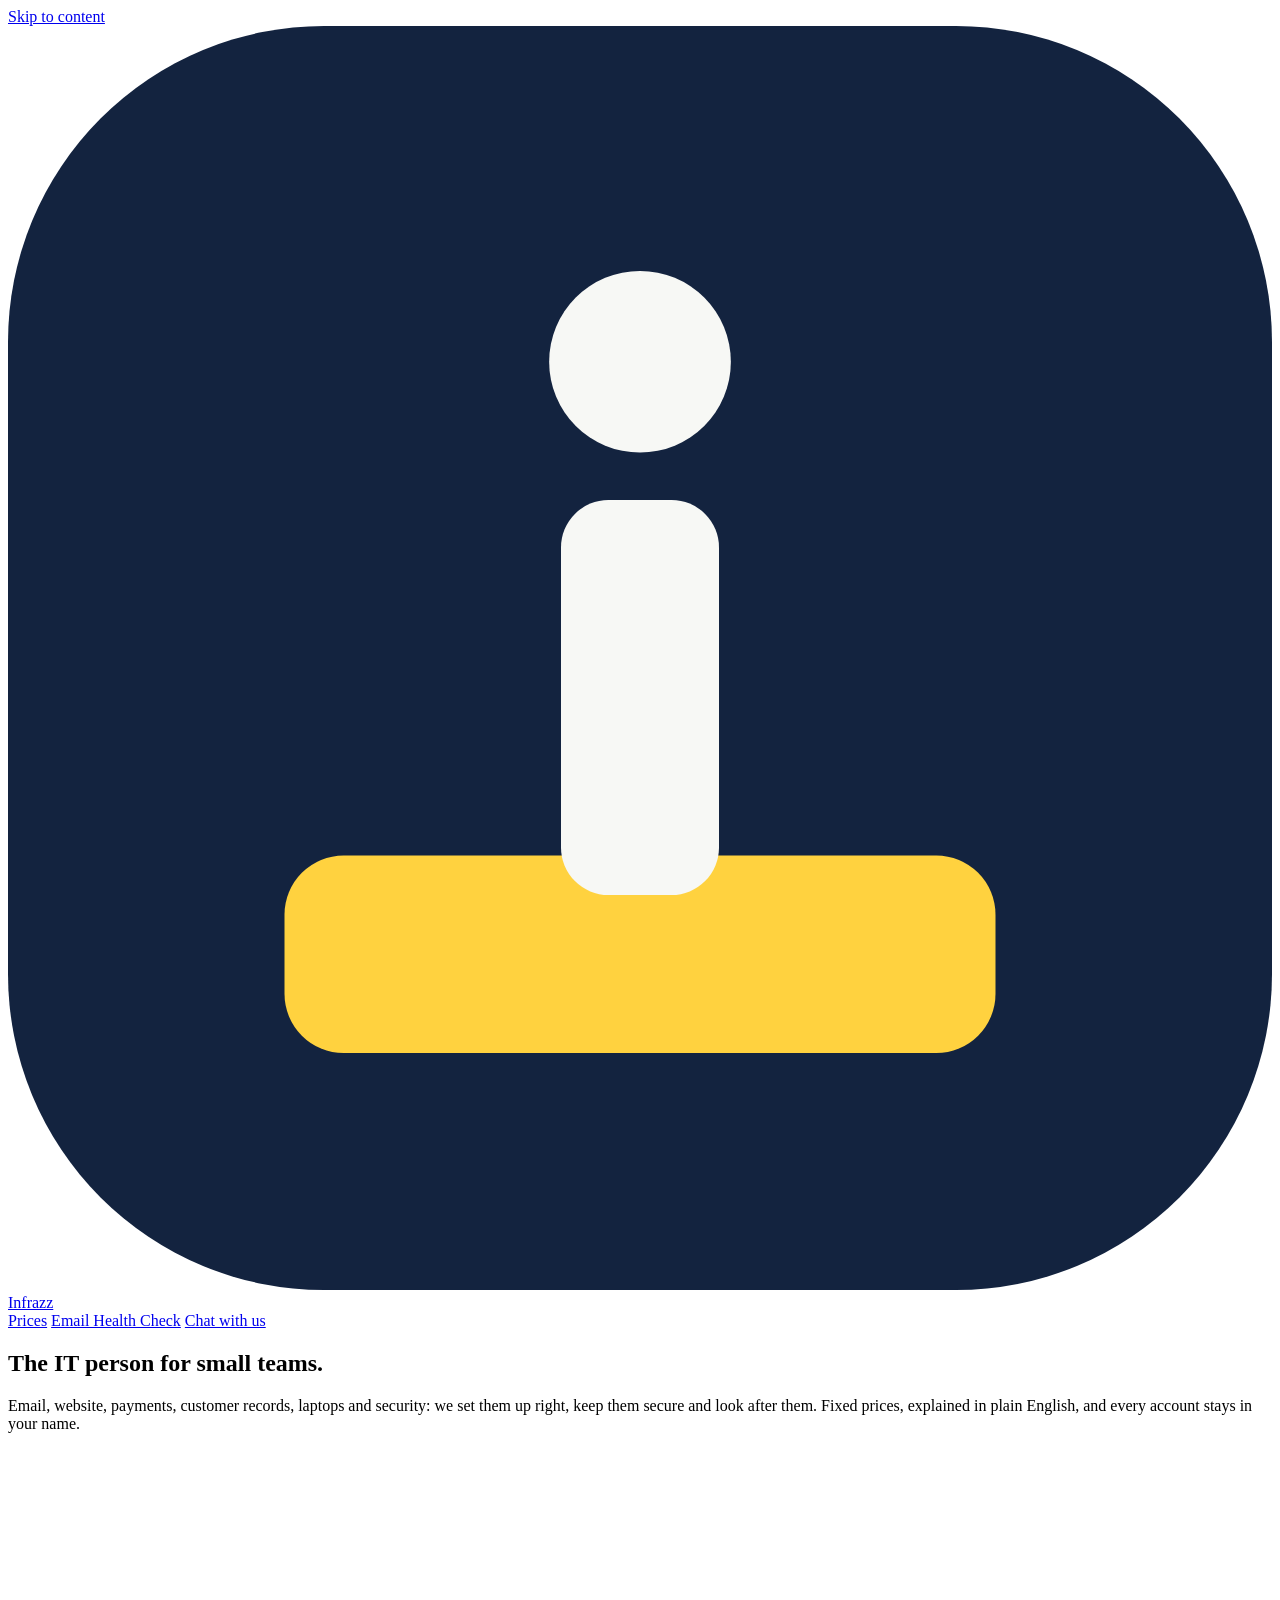
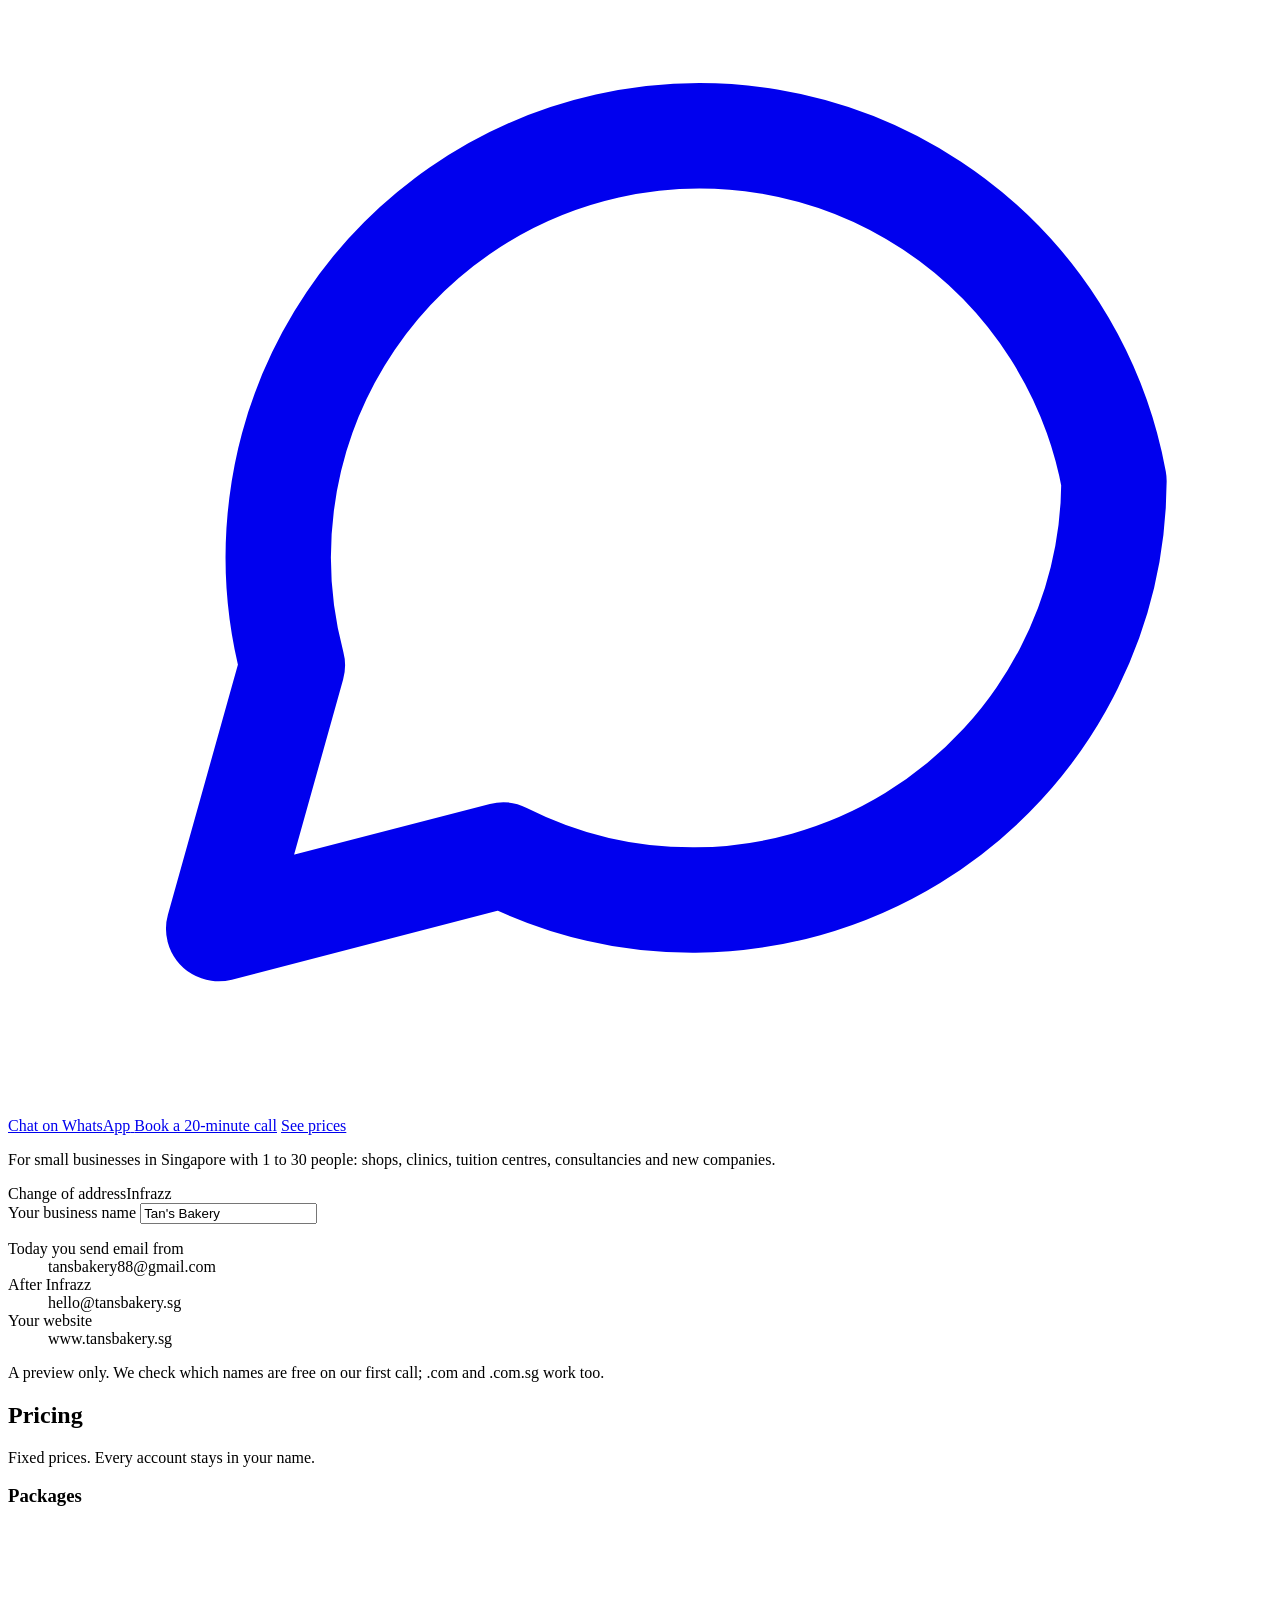
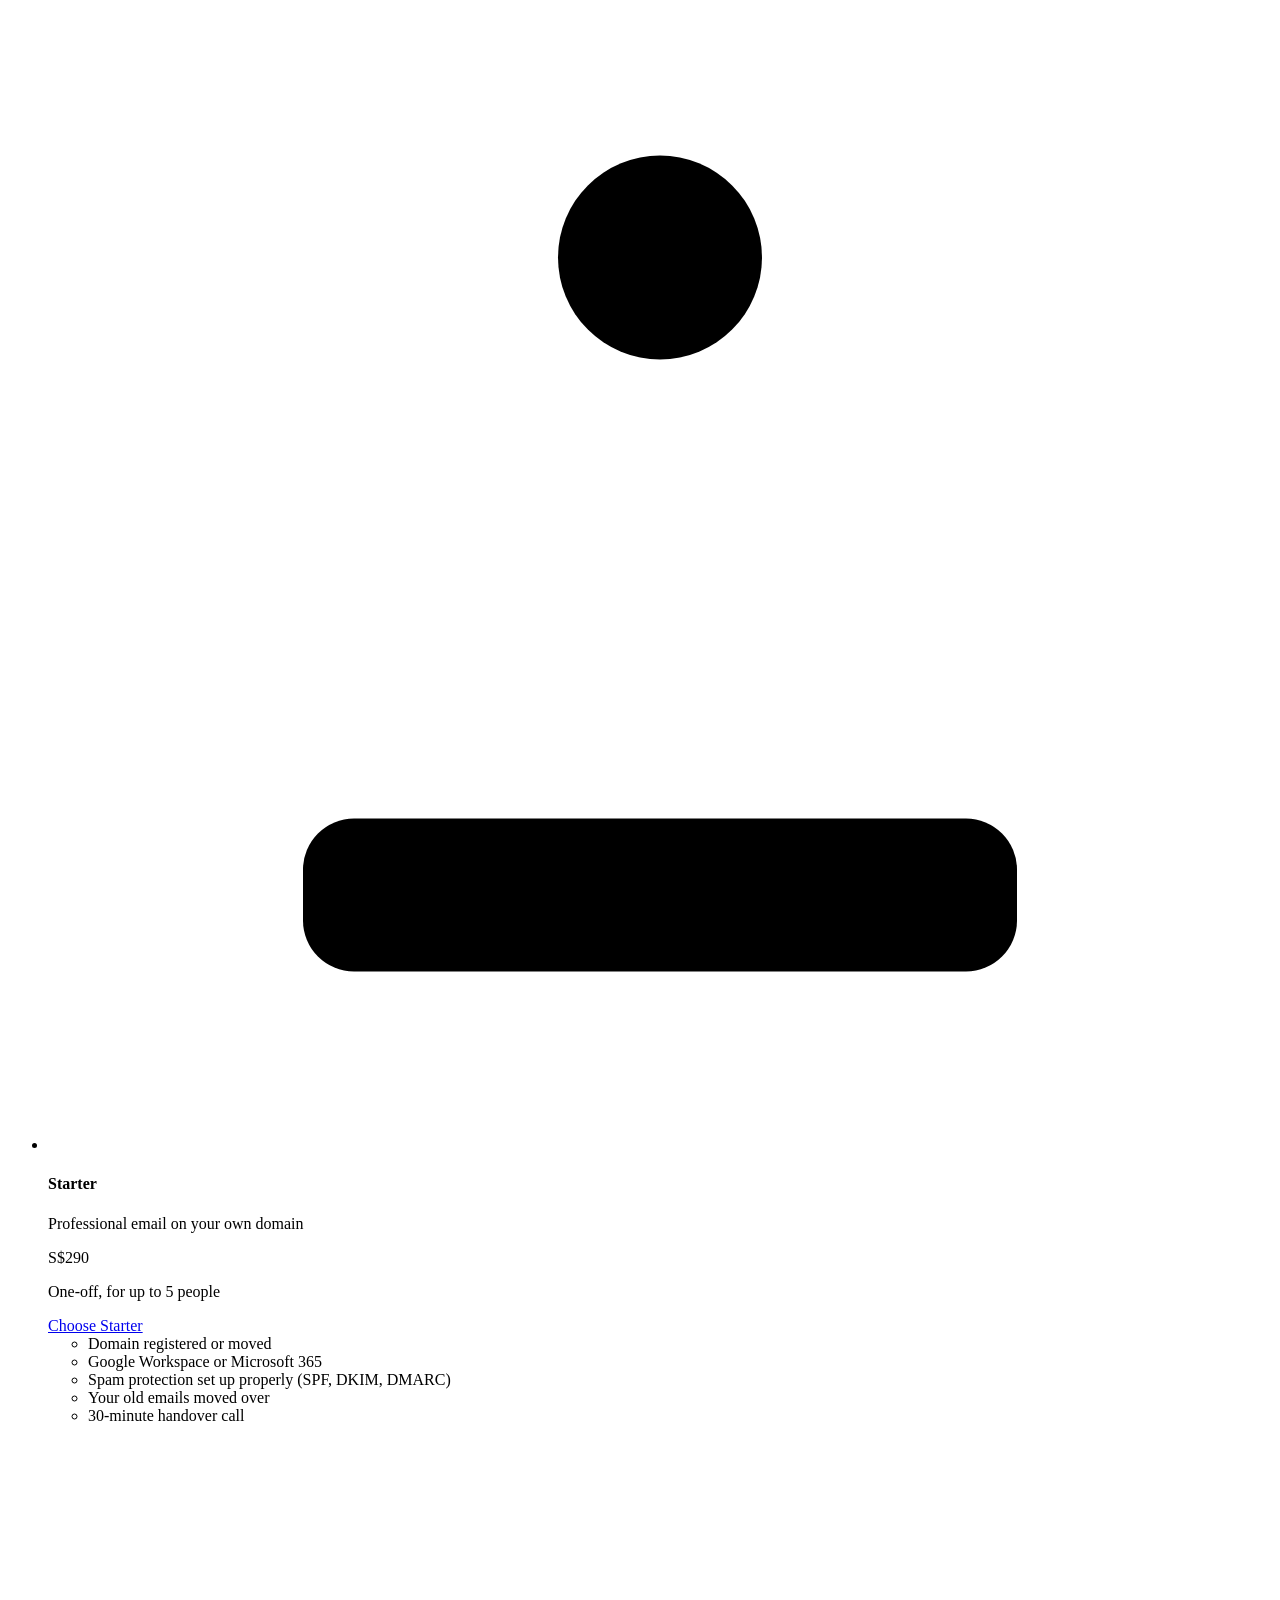
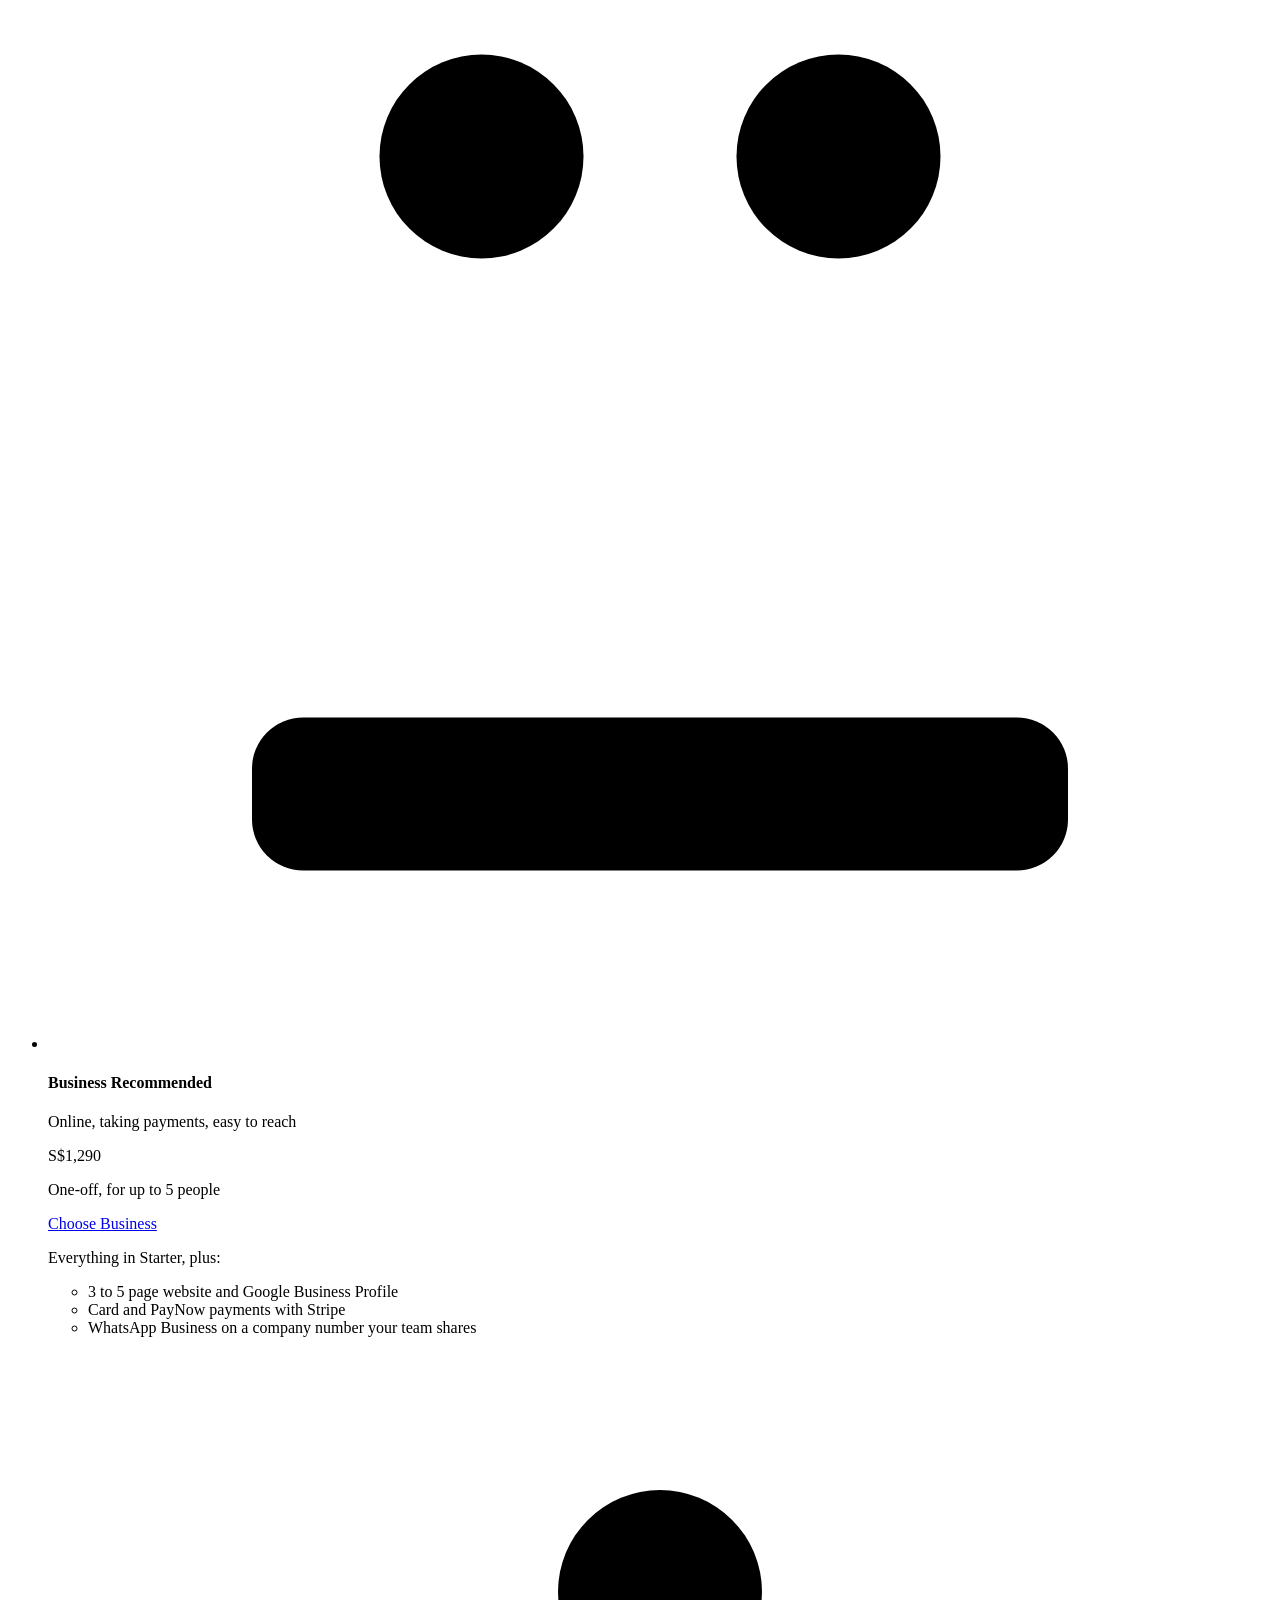
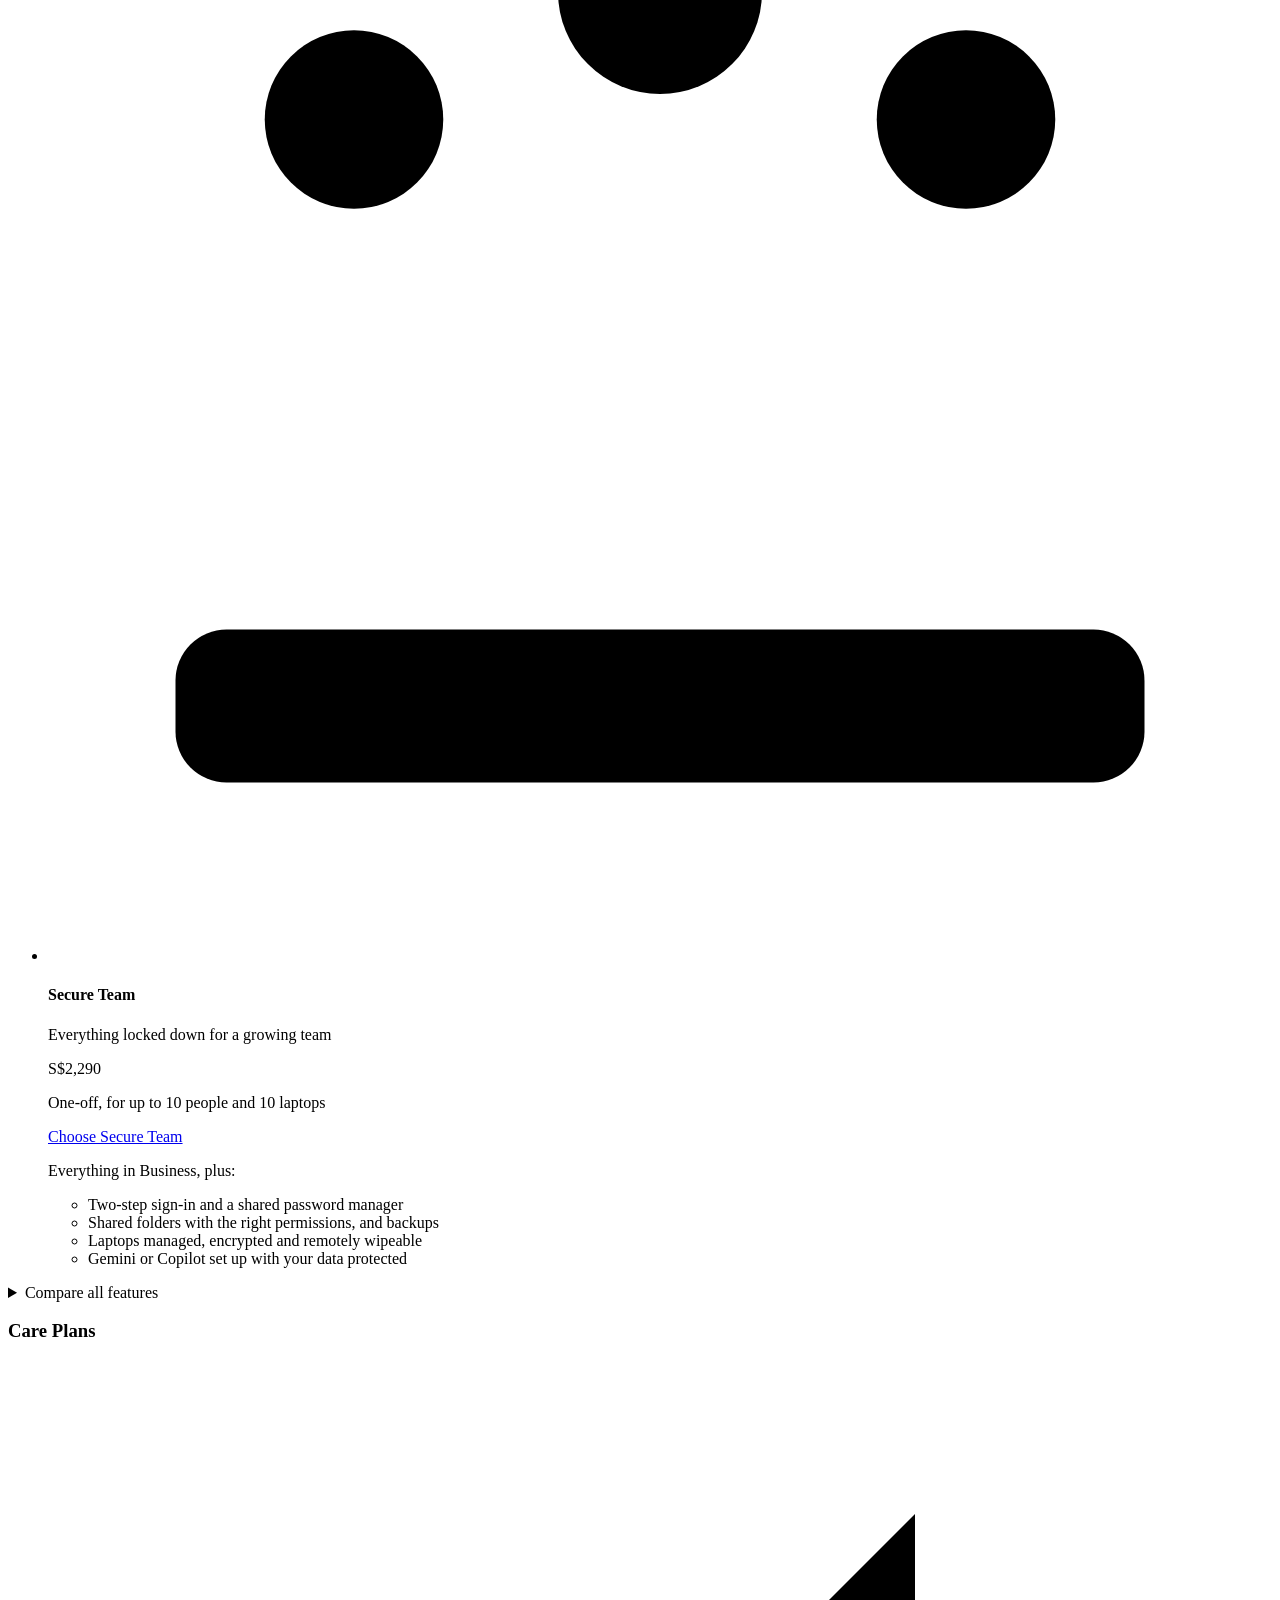
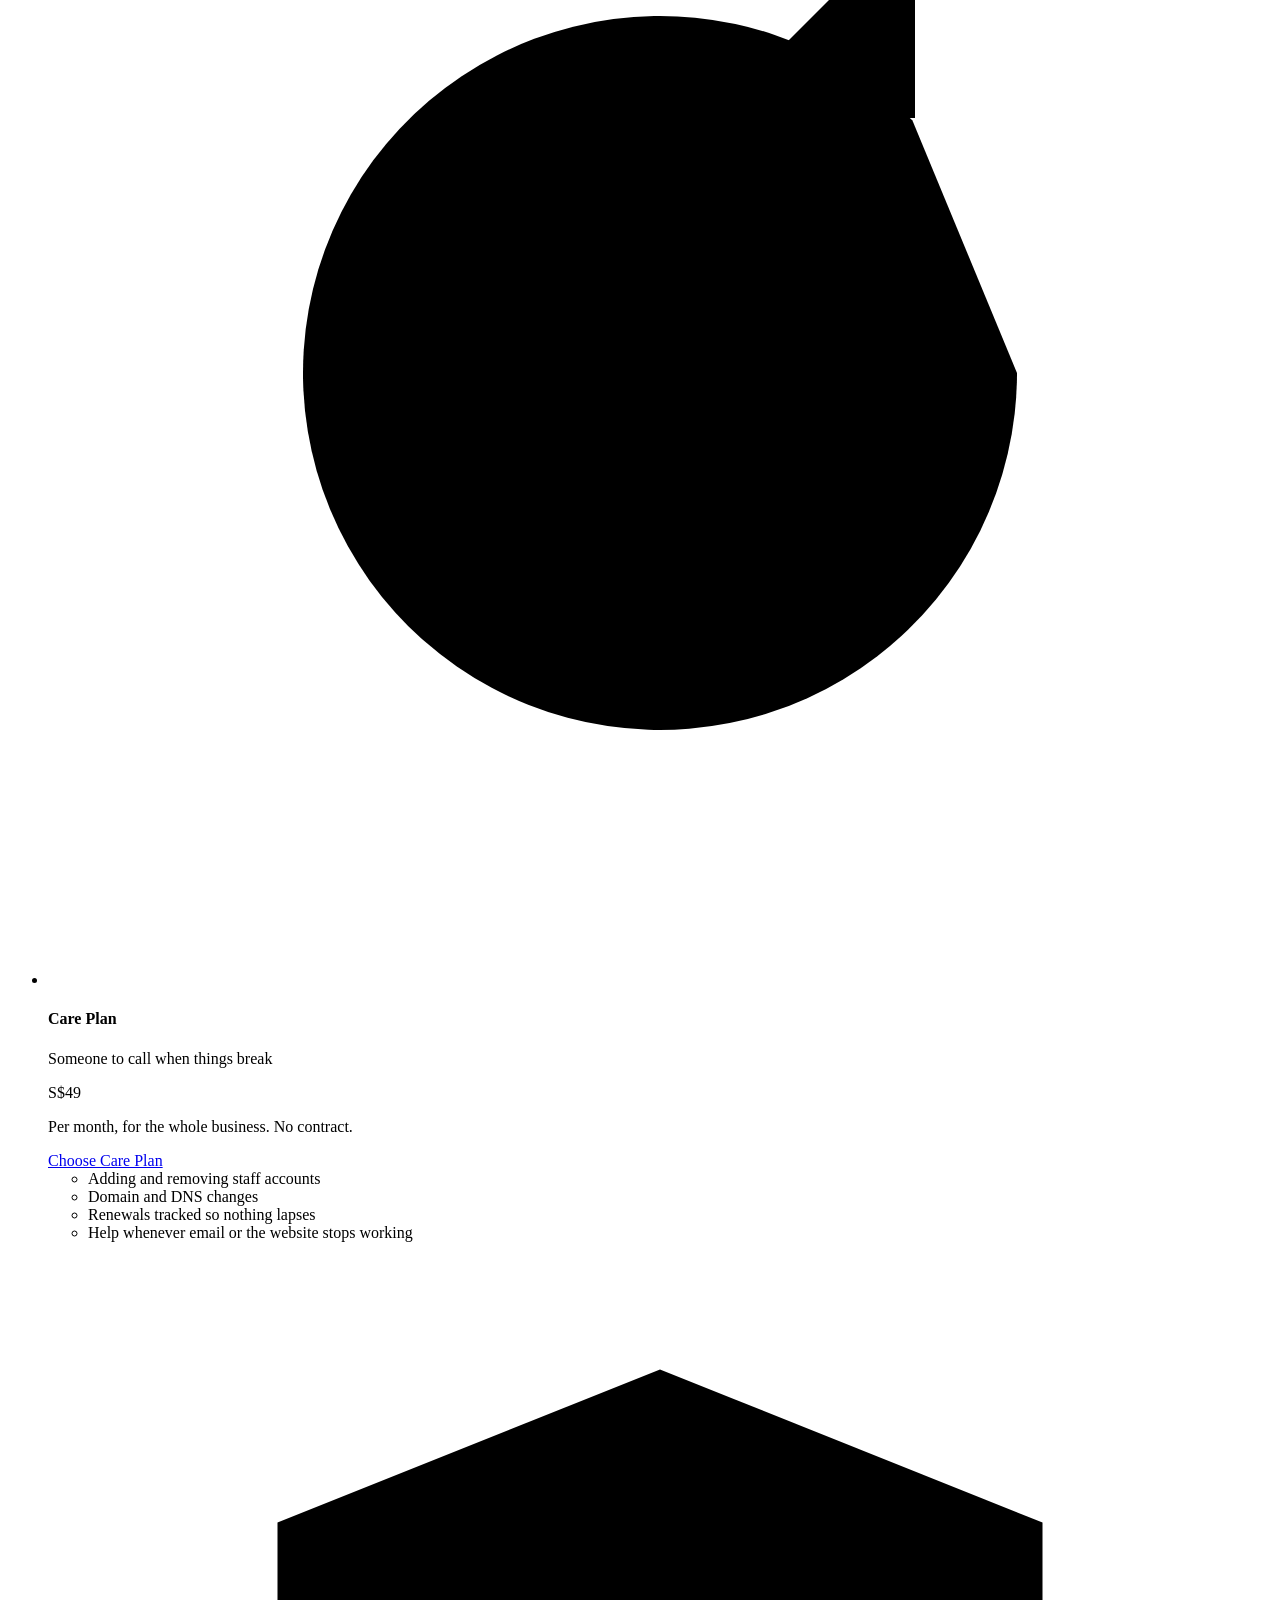
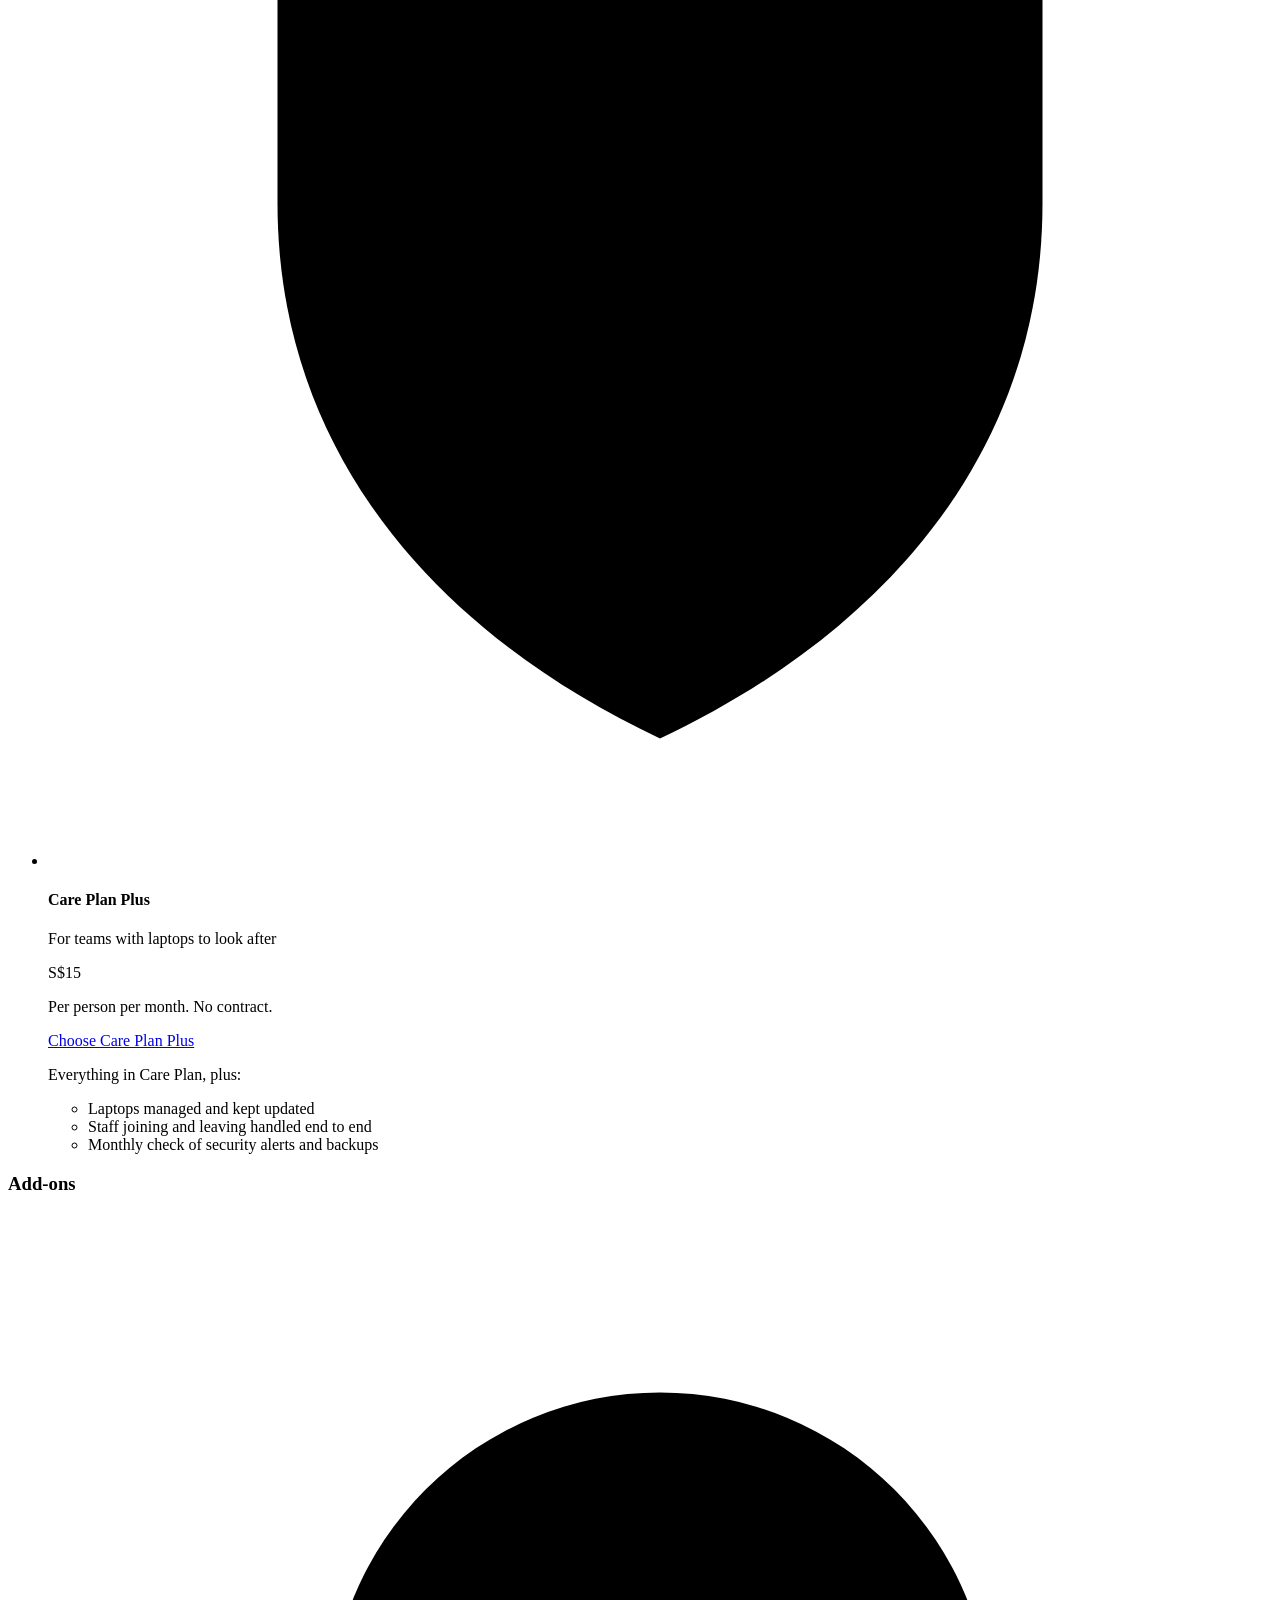
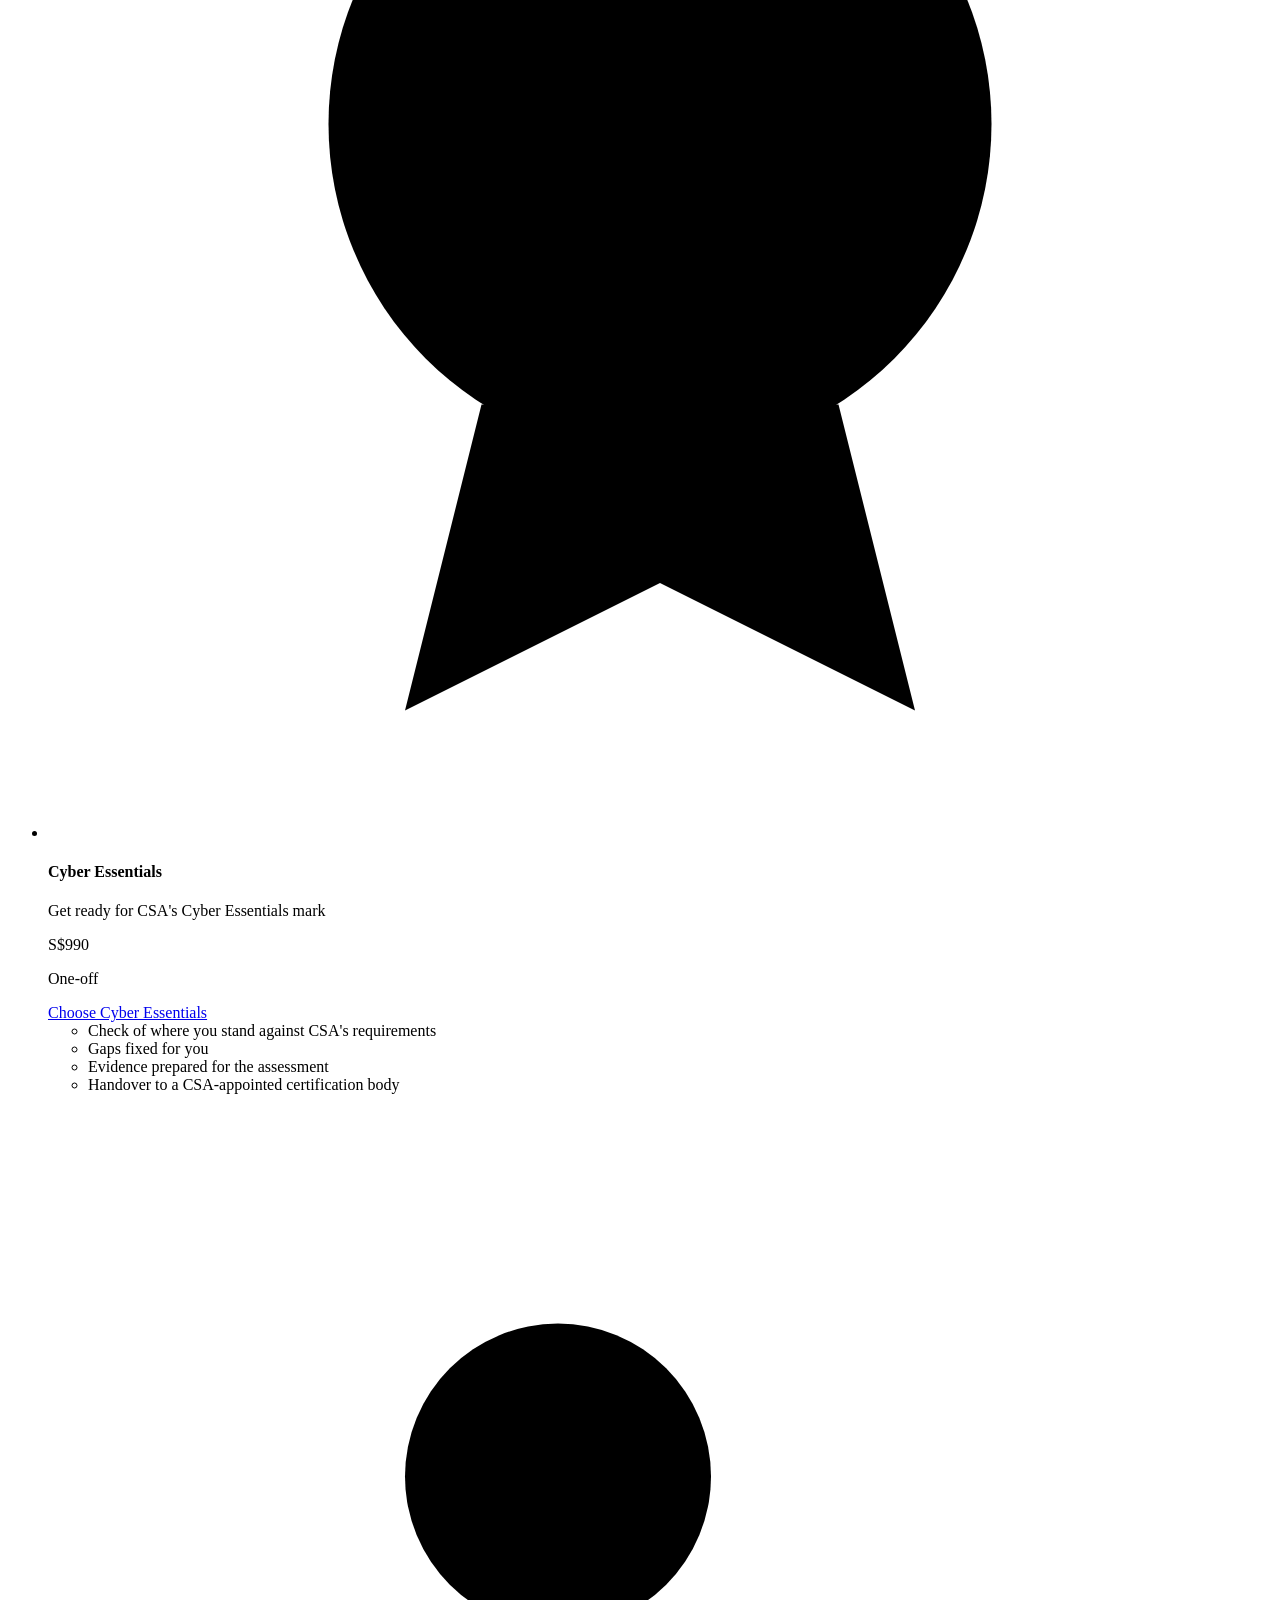
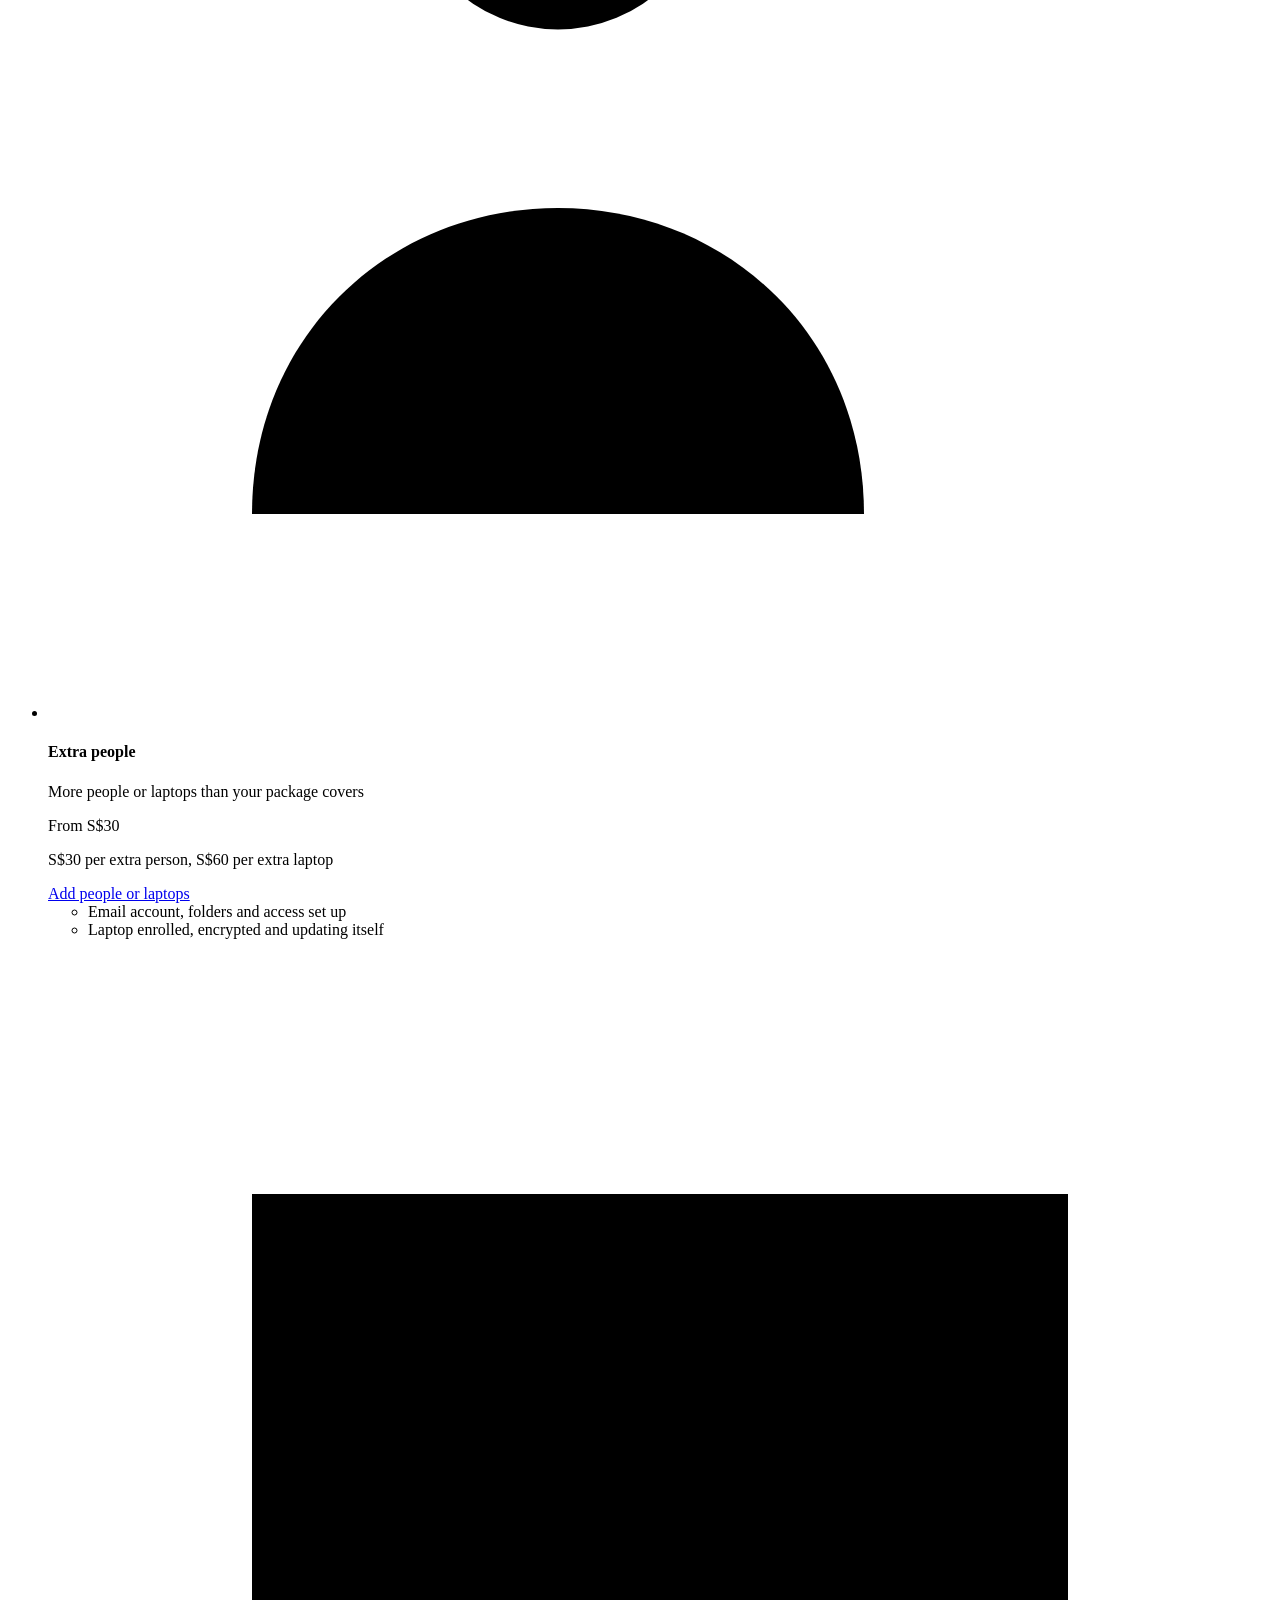
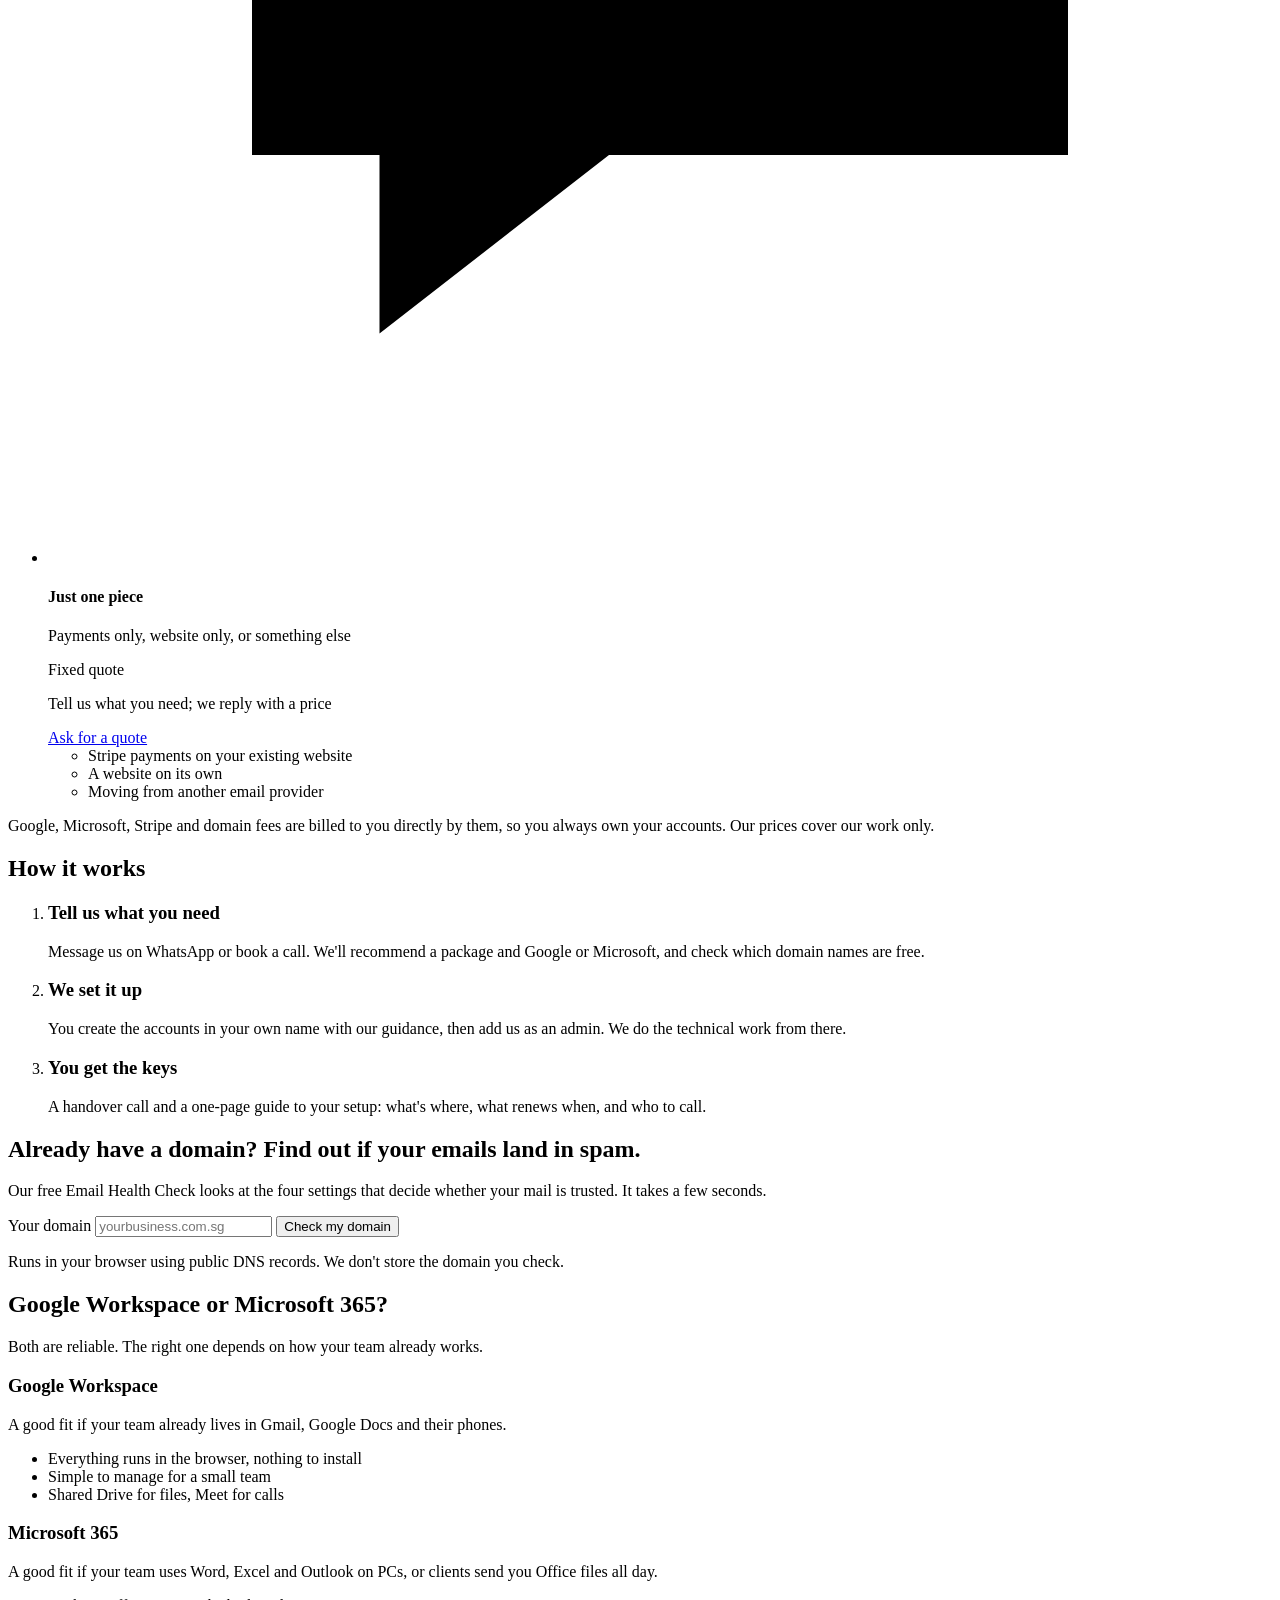
==== commit 9937440a: "Lay out pricing like a tiered pricing page with tabs Centred serif "Pricing" title, a Packages / Car" ====
--- a/public/index.html
+++ b/public/index.html
@@ -13,7 +13,7 @@
   <link rel="icon" href="/favicon.svg" type="image/svg+xml">
   <link rel="preconnect" href="https://fonts.googleapis.com">
   <link rel="preconnect" href="https://fonts.gstatic.com" crossorigin>
-  <link href="https://fonts.googleapis.com/css2?family=Schibsted+Grotesk:wght@400;500;600;700;800&display=swap" rel="stylesheet">
+  <link href="https://fonts.googleapis.com/css2?family=Schibsted+Grotesk:wght@400;500;600;700;800&family=Source+Serif+4:opsz,wght@8..60,500&display=swap" rel="stylesheet">
   <link rel="stylesheet" href="/assets/site.css">
   <script type="application/ld+json">
   {
@@ -84,100 +84,174 @@
       </div>
     </section>
 
-    <section class="band" id="packages" aria-labelledby="packages-title">
-      <div class="wrap">
-        <div class="band-head">
-          <h2 id="packages-title">Fixed prices. Three packages.</h2>
-          <p>A one-off fee to set everything up. Add a Care Plan if you'd like us to look after it afterwards.</p>
-        </div>
-        <!-- PRICES: proposed, not final. Change the amounts in the three plans, the add-ons and the Care Plans once decided. -->
-        <ul class="plans">
-          <li class="plan">
-            <h3>Starter</h3>
-            <p class="plan-for">Professional email on your own domain</p>
-            <p class="plan-amt">S$290</p>
-            <p class="plan-note">One-off, for up to 5 people</p>
-            <a class="btn plan-btn" data-wa="Hi Infrazz, I'm interested in the Starter package." href="mailto:hello@infrazz.com">Choose Starter</a>
-            <ul class="ticks">
-              <li>Domain registered or moved</li>
-              <li>Google Workspace or Microsoft 365</li>
-              <li>Spam protection set up properly (SPF, DKIM, DMARC)</li>
-              <li>Your old emails moved over</li>
-              <li>30-minute handover call</li>
-            </ul>
-          </li>
-          <li class="plan plan-pick">
-            <h3>Business <span class="tag">Recommended</span></h3>
-            <p class="plan-for">Online, taking payments, easy to reach</p>
-            <p class="plan-amt">S$1,290</p>
-            <p class="plan-note">One-off, for up to 5 people</p>
-            <a class="btn plan-btn" data-wa="Hi Infrazz, I'm interested in the Business package." href="mailto:hello@infrazz.com">Choose Business</a>
-            <p class="ticks-head">Everything in Starter, plus:</p>
-            <ul class="ticks">
-              <li>3 to 5 page website and Google Business Profile</li>
-              <li>Card and PayNow payments with Stripe</li>
-              <li>WhatsApp Business on a company number your team shares</li>
-            </ul>
-          </li>
-          <li class="plan">
-            <h3>Secure Team</h3>
-            <p class="plan-for">Everything locked down for a growing team</p>
-            <p class="plan-amt">S$2,290</p>
-            <p class="plan-note">One-off, for up to 10 people and 10 laptops</p>
-            <a class="btn plan-btn" data-wa="Hi Infrazz, I'm interested in the Secure Team package." href="mailto:hello@infrazz.com">Choose Secure Team</a>
-            <p class="ticks-head">Everything in Business, plus:</p>
-            <ul class="ticks">
-              <li>Two-step sign-in and a shared password manager</li>
-              <li>Shared folders with the right permissions, and backups</li>
-              <li>Laptops managed, encrypted and remotely wipeable</li>
-              <li>Gemini or Copilot set up with your data protected</li>
-            </ul>
-          </li>
-        </ul>
-
-        <details class="compare-plans">
-          <summary>Compare all features</summary>
-          <div class="table-scroll">
-            <table>
-              <thead>
-                <tr><th scope="col"><span class="visually-hidden">Feature</span></th><th scope="col">Starter</th><th scope="col">Business</th><th scope="col">Secure Team</th></tr>
-              </thead>
-              <tbody>
-                <tr><th scope="row">People included</th><td>5</td><td>5</td><td>10</td></tr>
-                <tr><th scope="row">Domain and business email</th><td class="y">Yes</td><td class="y">Yes</td><td class="y">Yes</td></tr>
-                <tr><th scope="row">Spam protection (SPF, DKIM, DMARC)</th><td class="y">Yes</td><td class="y">Yes</td><td class="y">Yes</td></tr>
-                <tr><th scope="row">Old emails moved over</th><td class="y">Yes</td><td class="y">Yes</td><td class="y">Yes</td></tr>
-                <tr><th scope="row">Website and Google Business Profile</th><td class="n">No</td><td class="y">Yes</td><td class="y">Yes</td></tr>
-                <tr><th scope="row">Card and PayNow payments (Stripe)</th><td class="n">No</td><td class="y">Yes</td><td class="y">Yes</td></tr>
-                <tr><th scope="row">WhatsApp Business on a company number</th><td class="n">No</td><td class="y">Yes</td><td class="y">Yes</td></tr>
-                <tr><th scope="row">Two-step sign-in and password manager</th><td class="n">No</td><td class="n">No</td><td class="y">Yes</td></tr>
-                <tr><th scope="row">Shared folders and backups</th><td class="n">No</td><td class="n">No</td><td class="y">Yes</td></tr>
-                <tr><th scope="row">Laptops managed</th><td class="n">No</td><td class="n">No</td><td>Up to 10</td></tr>
-                <tr><th scope="row">AI tools set up safely</th><td class="n">No</td><td class="n">No</td><td class="y">Yes</td></tr>
-                <tr><th scope="row">Handover call and one-page guide</th><td class="y">Yes</td><td class="y">Yes</td><td class="y">Yes</td></tr>
-              </tbody>
-            </table>
-          </div>
-        </details>
-
-        <div class="after">
-          <div>
-            <h3>Care Plan</h3>
-            <p class="plan-amt">S$49<small> a month</small></p>
-            <p>Adding and removing staff, domain and DNS changes, renewals tracked, and help whenever something stops working.</p>
-          </div>
-          <div>
-            <h3>Care Plan Plus</h3>
-            <p class="plan-amt">S$15<small> per person a month</small></p>
-            <p>Everything in Care Plan, plus laptops kept updated, staff joining and leaving handled end to end, and a monthly security check.</p>
-          </div>
-          <div>
-            <h3>Add-ons</h3>
-            <p>Cyber Essentials Ready, to prepare for CSA's mark: S$990. Extra people S$30 each, extra laptops S$60 each.</p>
-            <p>Only need one piece, like payments or a website? Ask us for a fixed quote.</p>
-          </div>
-        </div>
-        <p class="price-note">Care Plans need no contract; stop anytime. Google, Microsoft, Stripe and domain fees are billed to you directly by them, so you always own your accounts. Our prices cover our work only.</p>
+    <section class="band pricing" id="packages" aria-labelledby="packages-title">
+      <div class="wrap">
+        <h2 id="packages-title">Pricing</h2>
+        <p class="pricing-sub">Fixed prices. Every account stays in your name.</p>
+
+        <div class="tabs" role="tablist" aria-label="Pricing" hidden>
+          <button type="button" role="tab" id="tab-setup" aria-controls="panel-setup" aria-selected="true">Packages</button>
+          <button type="button" role="tab" id="tab-care" aria-controls="panel-care" aria-selected="false" tabindex="-1">Care Plans</button>
+          <button type="button" role="tab" id="tab-addons" aria-controls="panel-addons" aria-selected="false" tabindex="-1">Add-ons</button>
+        </div>
+
+        <!-- PRICES: proposed, not final. Change the amounts in the cards below once decided. -->
+        <div class="tab-panel" id="panel-setup" role="tabpanel" aria-labelledby="tab-setup">
+          <h3 class="panel-title">Packages</h3>
+          <ul class="plans">
+            <li class="plan">
+              <svg class="plan-icon" viewBox="0 0 48 48" aria-hidden="true"><circle cx="24" cy="13" r="4"/><path d="M24 19v14"/><rect x="10" y="35" width="28" height="6" rx="2"/></svg>
+              <h4>Starter</h4>
+              <p class="plan-for">Professional email on your own domain</p>
+              <p class="plan-amt">S$290</p>
+              <p class="plan-note">One-off, for up to 5 people</p>
+              <a class="btn plan-btn" data-wa="Hi Infrazz, I'm interested in the Starter package." href="mailto:hello@infrazz.com">Choose Starter</a>
+              <ul class="ticks">
+                <li>Domain registered or moved</li>
+                <li>Google Workspace or Microsoft 365</li>
+                <li>Spam protection set up properly (SPF, DKIM, DMARC)</li>
+                <li>Your old emails moved over</li>
+                <li>30-minute handover call</li>
+              </ul>
+            </li>
+            <li class="plan">
+              <svg class="plan-icon" viewBox="0 0 48 48" aria-hidden="true"><circle cx="17" cy="13" r="4"/><path d="M17 19v14"/><circle cx="31" cy="13" r="4"/><path d="M31 19v14"/><rect x="8" y="35" width="32" height="6" rx="2"/></svg>
+              <h4>Business <span class="tag">Recommended</span></h4>
+              <p class="plan-for">Online, taking payments, easy to reach</p>
+              <p class="plan-amt">S$1,290</p>
+              <p class="plan-note">One-off, for up to 5 people</p>
+              <a class="btn plan-btn" data-wa="Hi Infrazz, I'm interested in the Business package." href="mailto:hello@infrazz.com">Choose Business</a>
+              <p class="ticks-head">Everything in Starter, plus:</p>
+              <ul class="ticks">
+                <li>3 to 5 page website and Google Business Profile</li>
+                <li>Card and PayNow payments with Stripe</li>
+                <li>WhatsApp Business on a company number your team shares</li>
+              </ul>
+            </li>
+            <li class="plan">
+              <svg class="plan-icon" viewBox="0 0 48 48" aria-hidden="true"><circle cx="12" cy="15" r="3.5"/><path d="M12 20.5V33"/><circle cx="24" cy="10" r="4"/><path d="M24 16v17"/><circle cx="36" cy="15" r="3.5"/><path d="M36 20.5V33"/><rect x="5" y="35" width="38" height="6" rx="2"/></svg>
+              <h4>Secure Team</h4>
+              <p class="plan-for">Everything locked down for a growing team</p>
+              <p class="plan-amt">S$2,290</p>
+              <p class="plan-note">One-off, for up to 10 people and 10 laptops</p>
+              <a class="btn plan-btn" data-wa="Hi Infrazz, I'm interested in the Secure Team package." href="mailto:hello@infrazz.com">Choose Secure Team</a>
+              <p class="ticks-head">Everything in Business, plus:</p>
+              <ul class="ticks">
+                <li>Two-step sign-in and a shared password manager</li>
+                <li>Shared folders with the right permissions, and backups</li>
+                <li>Laptops managed, encrypted and remotely wipeable</li>
+                <li>Gemini or Copilot set up with your data protected</li>
+              </ul>
+            </li>
+          </ul>
+
+          <details class="compare-plans">
+            <summary>Compare all features</summary>
+            <div class="table-scroll">
+              <table>
+                <thead>
+                  <tr><th scope="col"><span class="visually-hidden">Feature</span></th><th scope="col">Starter</th><th scope="col">Business</th><th scope="col">Secure Team</th></tr>
+                </thead>
+                <tbody>
+                  <tr><th scope="row">People included</th><td>5</td><td>5</td><td>10</td></tr>
+                  <tr><th scope="row">Domain and business email</th><td class="y">Yes</td><td class="y">Yes</td><td class="y">Yes</td></tr>
+                  <tr><th scope="row">Spam protection (SPF, DKIM, DMARC)</th><td class="y">Yes</td><td class="y">Yes</td><td class="y">Yes</td></tr>
+                  <tr><th scope="row">Old emails moved over</th><td class="y">Yes</td><td class="y">Yes</td><td class="y">Yes</td></tr>
+                  <tr><th scope="row">Website and Google Business Profile</th><td class="n">No</td><td class="y">Yes</td><td class="y">Yes</td></tr>
+                  <tr><th scope="row">Card and PayNow payments (Stripe)</th><td class="n">No</td><td class="y">Yes</td><td class="y">Yes</td></tr>
+                  <tr><th scope="row">WhatsApp Business on a company number</th><td class="n">No</td><td class="y">Yes</td><td class="y">Yes</td></tr>
+                  <tr><th scope="row">Two-step sign-in and password manager</th><td class="n">No</td><td class="n">No</td><td class="y">Yes</td></tr>
+                  <tr><th scope="row">Shared folders and backups</th><td class="n">No</td><td class="n">No</td><td class="y">Yes</td></tr>
+                  <tr><th scope="row">Laptops managed</th><td class="n">No</td><td class="n">No</td><td>Up to 10</td></tr>
+                  <tr><th scope="row">AI tools set up safely</th><td class="n">No</td><td class="n">No</td><td class="y">Yes</td></tr>
+                  <tr><th scope="row">Handover call and one-page guide</th><td class="y">Yes</td><td class="y">Yes</td><td class="y">Yes</td></tr>
+                </tbody>
+              </table>
+            </div>
+          </details>
+  
+        </div>
+
+        <div class="tab-panel" id="panel-care" role="tabpanel" aria-labelledby="tab-care">
+          <h3 class="panel-title">Care Plans</h3>
+          <ul class="plans plans-2">
+            <li class="plan">
+              <svg class="plan-icon" viewBox="0 0 48 48" aria-hidden="true"><path d="M38 24a14 14 0 1 1-4.1-9.9"/><path d="M34 6v8h-8"/><path d="M18 24l4 4 8-8"/></svg>
+              <h4>Care Plan</h4>
+              <p class="plan-for">Someone to call when things break</p>
+              <p class="plan-amt">S$49</p>
+              <p class="plan-note">Per month, for the whole business. No contract.</p>
+              <a class="btn plan-btn" data-wa="Hi Infrazz, I'm interested in the Care Plan." href="mailto:hello@infrazz.com">Choose Care Plan</a>
+              <ul class="ticks">
+                <li>Adding and removing staff accounts</li>
+                <li>Domain and DNS changes</li>
+                <li>Renewals tracked so nothing lapses</li>
+                <li>Help whenever email or the website stops working</li>
+              </ul>
+            </li>
+            <li class="plan">
+              <svg class="plan-icon" viewBox="0 0 48 48" aria-hidden="true"><path d="M24 5l15 6v11c0 10-6.5 17-15 21-8.5-4-15-11-15-21V11z"/><path d="M17 24l5 5 9-9"/></svg>
+              <h4>Care Plan Plus</h4>
+              <p class="plan-for">For teams with laptops to look after</p>
+              <p class="plan-amt">S$15</p>
+              <p class="plan-note">Per person per month. No contract.</p>
+              <a class="btn plan-btn" data-wa="Hi Infrazz, I'm interested in Care Plan Plus." href="mailto:hello@infrazz.com">Choose Care Plan Plus</a>
+              <p class="ticks-head">Everything in Care Plan, plus:</p>
+              <ul class="ticks">
+                <li>Laptops managed and kept updated</li>
+                <li>Staff joining and leaving handled end to end</li>
+                <li>Monthly check of security alerts and backups</li>
+              </ul>
+            </li>
+          </ul>
+        </div>
+
+        <div class="tab-panel" id="panel-addons" role="tabpanel" aria-labelledby="tab-addons">
+          <h3 class="panel-title">Add-ons</h3>
+          <ul class="plans">
+            <li class="plan">
+              <svg class="plan-icon" viewBox="0 0 48 48" aria-hidden="true"><circle cx="24" cy="20" r="13"/><path d="M18 20l4.5 4.5L31 16"/><path d="M17 31l-3 12 10-5 10 5-3-12"/></svg>
+              <h4>Cyber Essentials</h4>
+              <p class="plan-for">Get ready for CSA's Cyber Essentials mark</p>
+              <p class="plan-amt">S$990</p>
+              <p class="plan-note">One-off</p>
+              <a class="btn plan-btn" data-wa="Hi Infrazz, I'm interested in Cyber Essentials Ready." href="mailto:hello@infrazz.com">Choose Cyber Essentials</a>
+              <ul class="ticks">
+                <li>Check of where you stand against CSA's requirements</li>
+                <li>Gaps fixed for you</li>
+                <li>Evidence prepared for the assessment</li>
+                <li>Handover to a CSA-appointed certification body</li>
+              </ul>
+            </li>
+            <li class="plan">
+              <svg class="plan-icon" viewBox="0 0 48 48" aria-hidden="true"><circle cx="20" cy="15" r="6"/><path d="M8 40c0-7 5.4-12 12-12s12 5 12 12"/><path d="M37 17v12M31 23h12"/></svg>
+              <h4>Extra people</h4>
+              <p class="plan-for">More people or laptops than your package covers</p>
+              <p class="plan-amt">From S$30</p>
+              <p class="plan-note">S$30 per extra person, S$60 per extra laptop</p>
+              <a class="btn plan-btn" data-wa="Hi Infrazz, I'd like to add people or laptops." href="mailto:hello@infrazz.com">Add people or laptops</a>
+              <ul class="ticks">
+                <li>Email account, folders and access set up</li>
+                <li>Laptop enrolled, encrypted and updating itself</li>
+              </ul>
+            </li>
+            <li class="plan">
+              <svg class="plan-icon" viewBox="0 0 48 48" aria-hidden="true"><path d="M8 10h32v22H22l-9 7v-7H8z"/><path d="M16 19h16M16 25h10"/></svg>
+              <h4>Just one piece</h4>
+              <p class="plan-for">Payments only, website only, or something else</p>
+              <p class="plan-amt">Fixed quote</p>
+              <p class="plan-note">Tell us what you need; we reply with a price</p>
+              <a class="btn plan-btn" data-wa="Hi Infrazz, I'd like a quote for:" href="mailto:hello@infrazz.com">Ask for a quote</a>
+              <ul class="ticks">
+                <li>Stripe payments on your existing website</li>
+                <li>A website on its own</li>
+                <li>Moving from another email provider</li>
+              </ul>
+            </li>
+          </ul>
+        </div>
+
+        <p class="price-note">Google, Microsoft, Stripe and domain fees are billed to you directly by them, so you always own your accounts. Our prices cover our work only.</p>
       </div>
     </section>
 
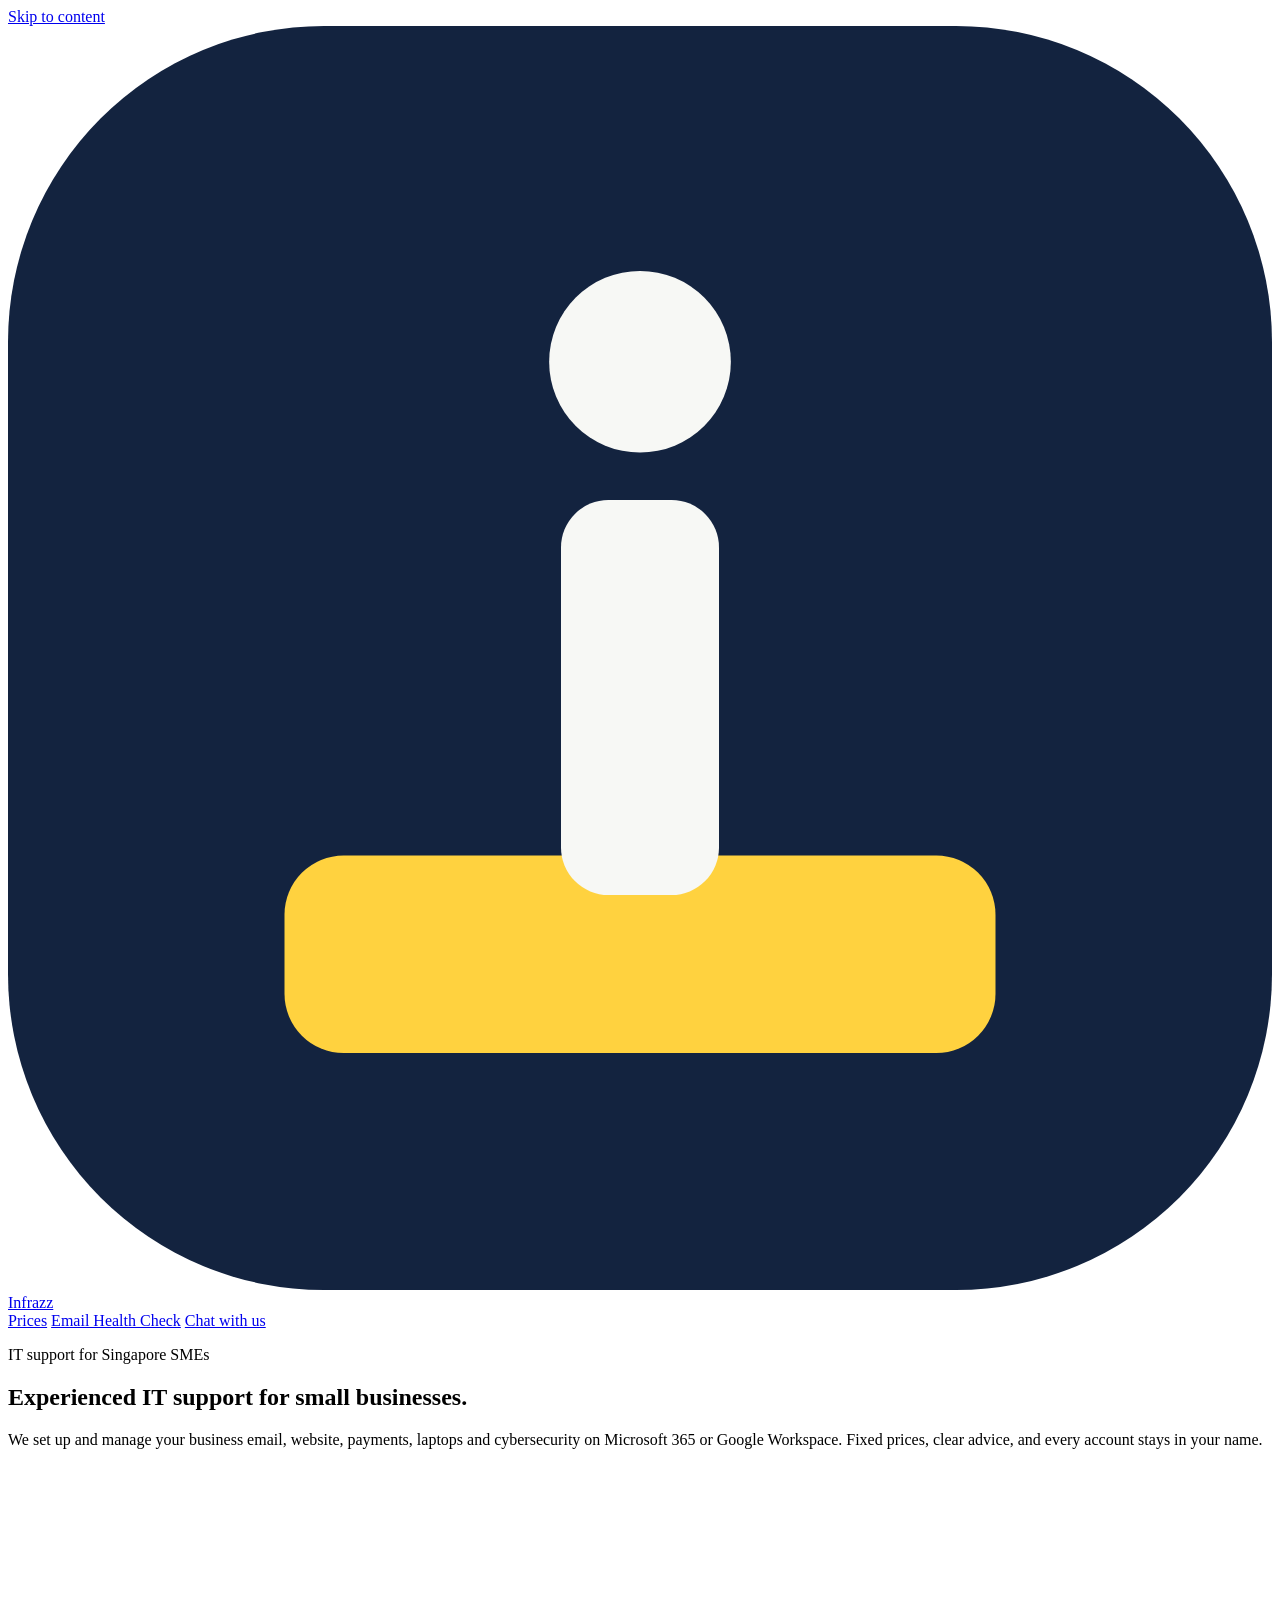
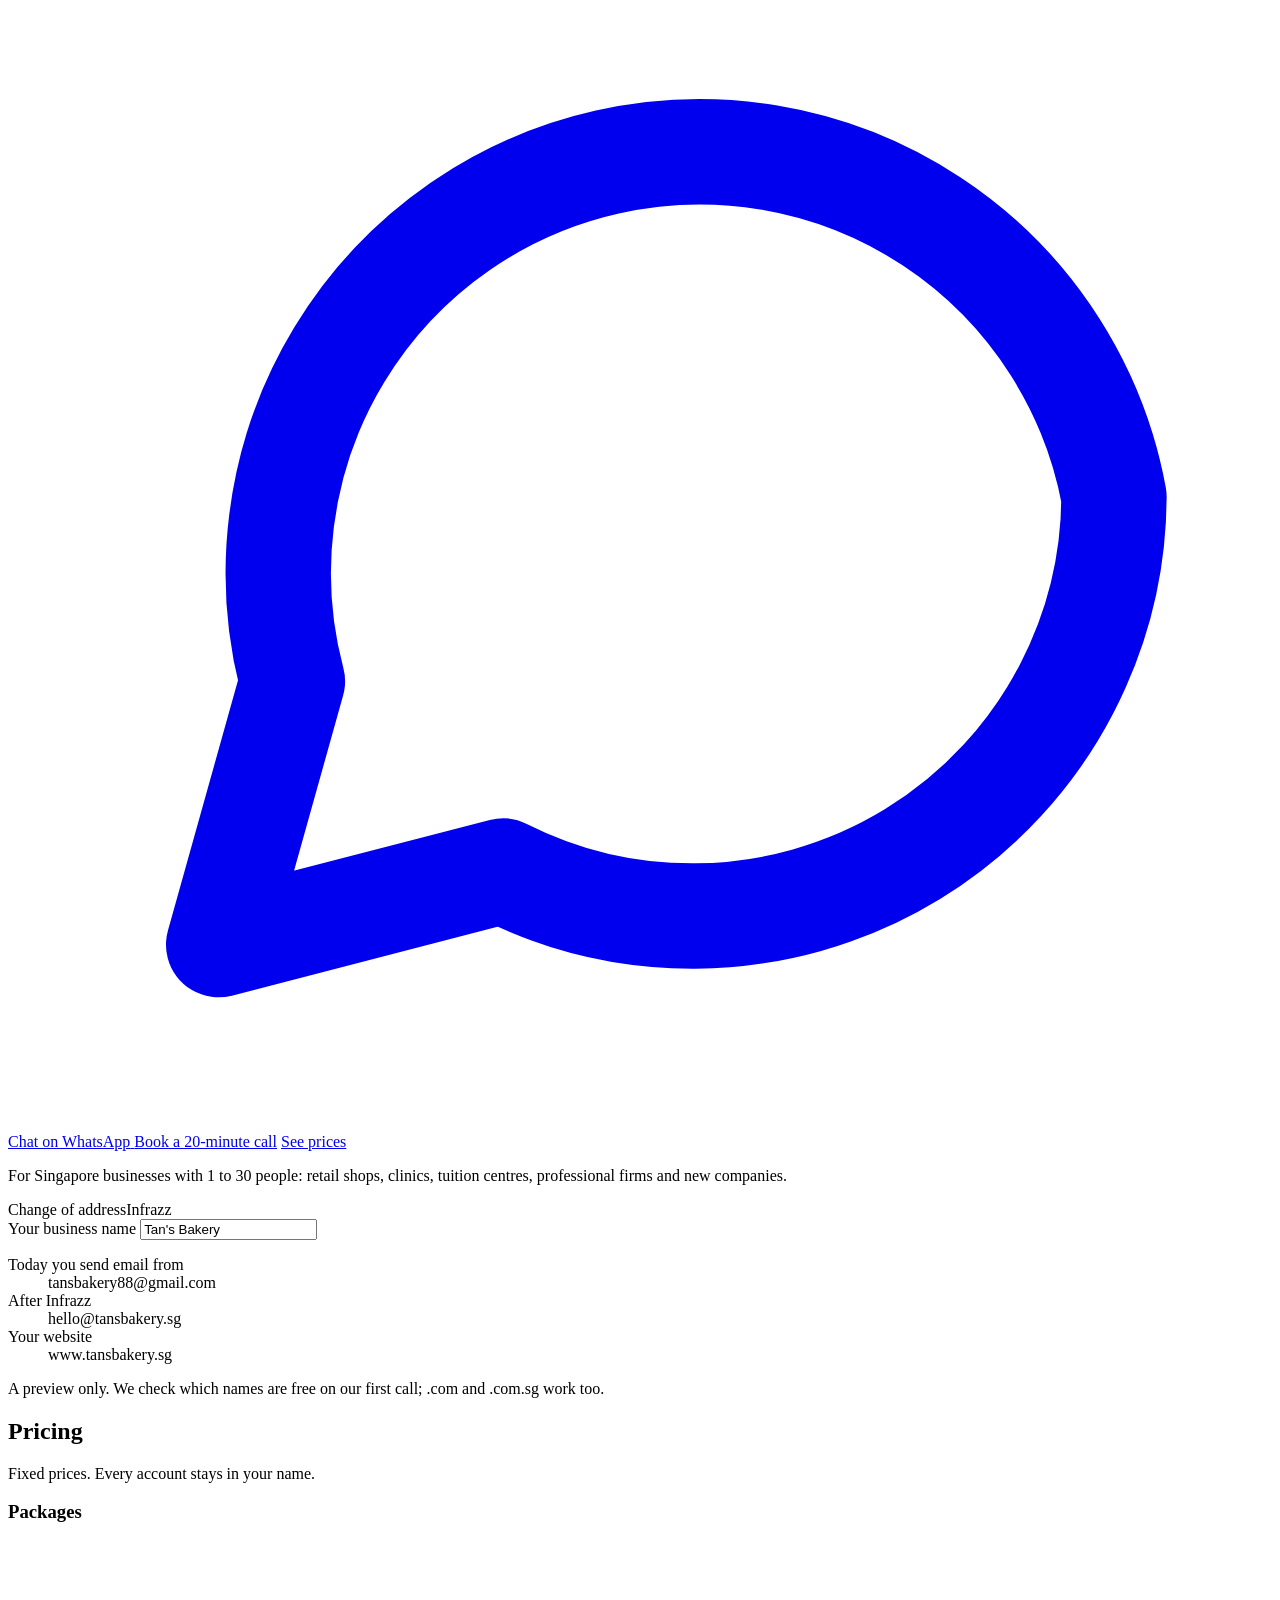
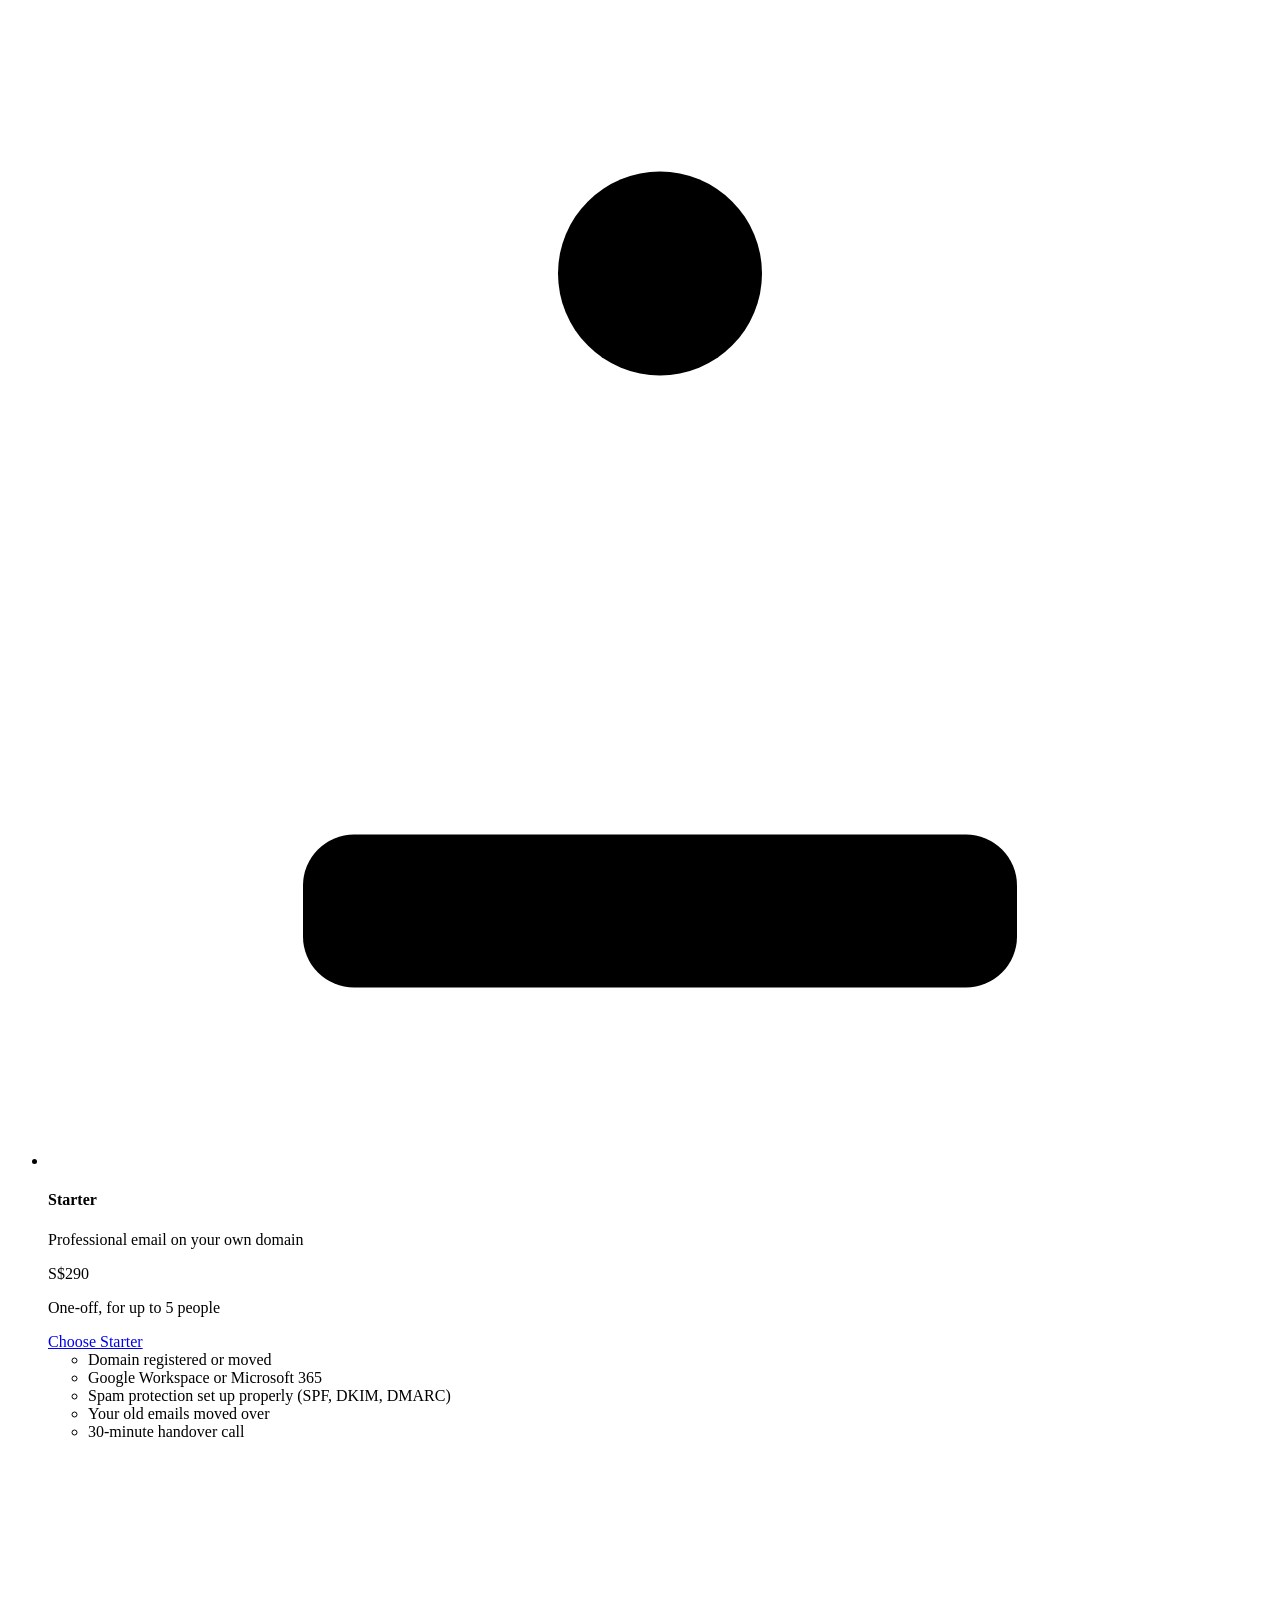
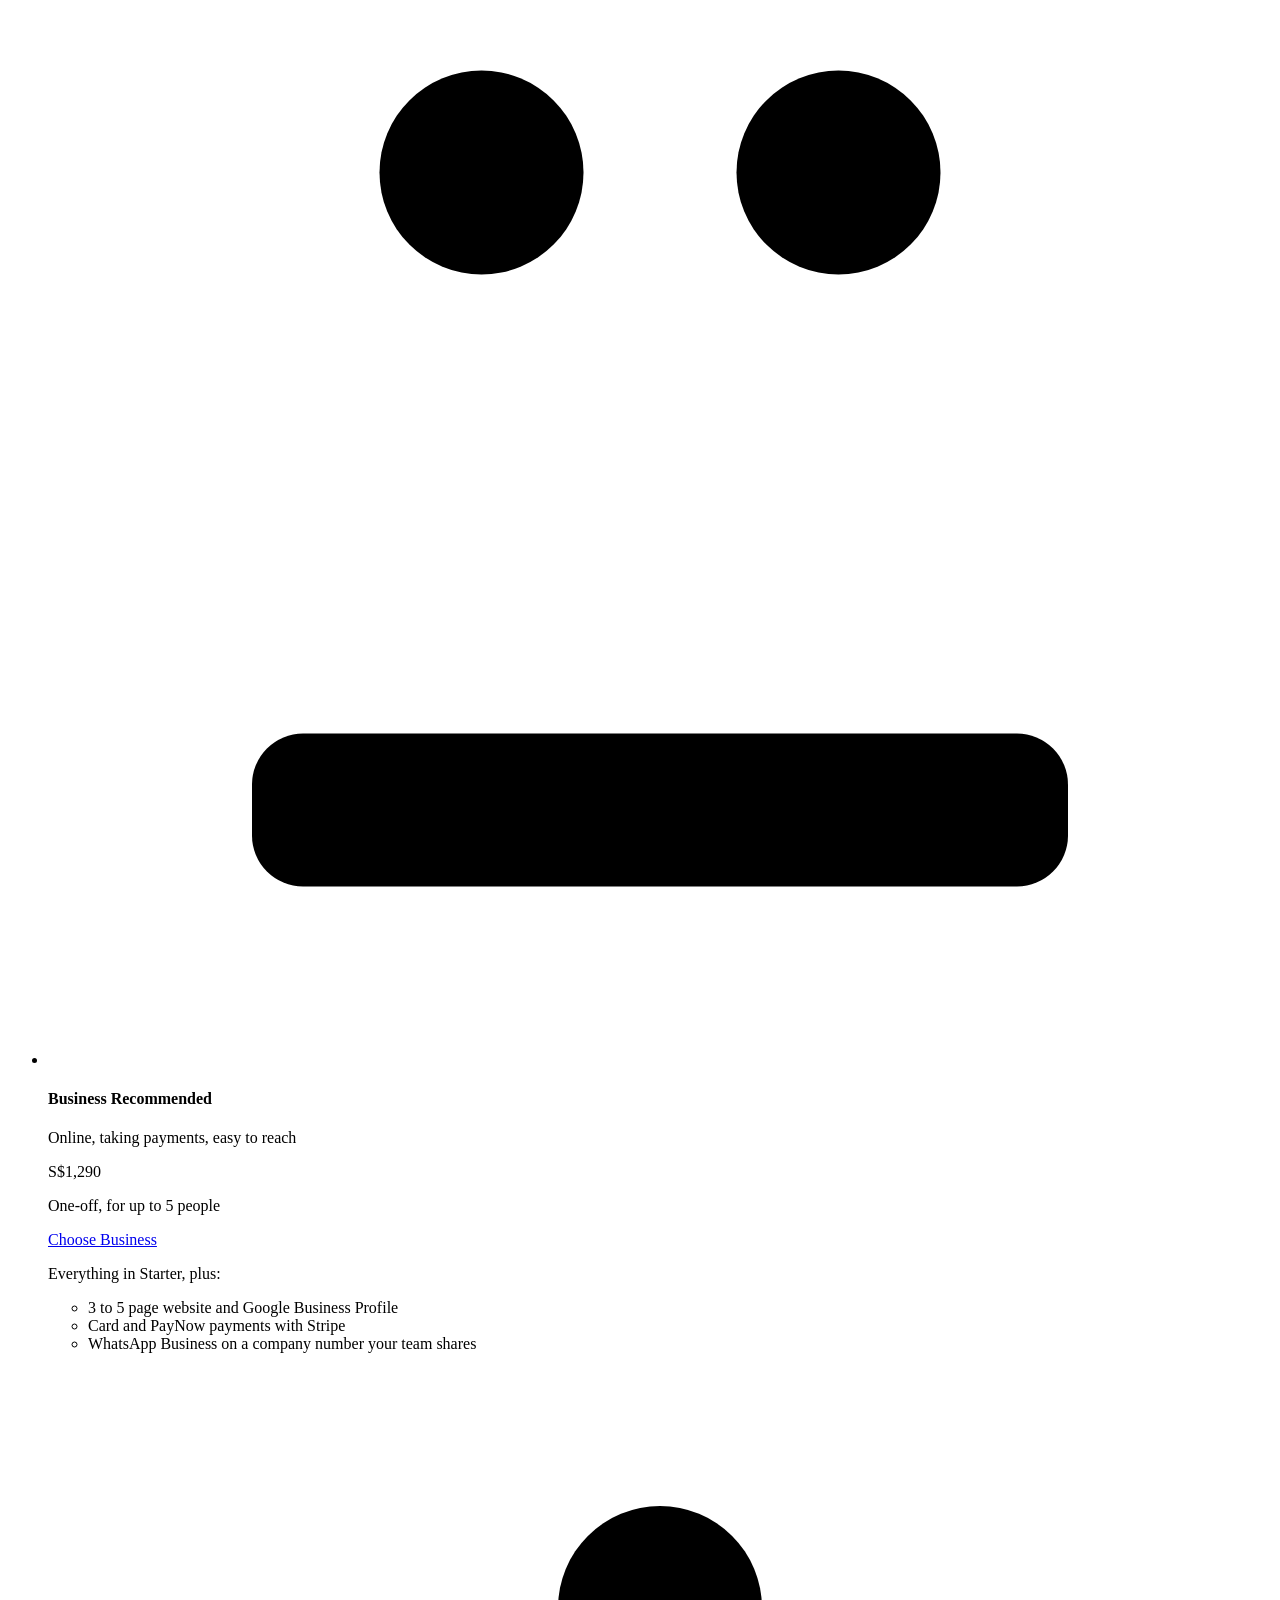
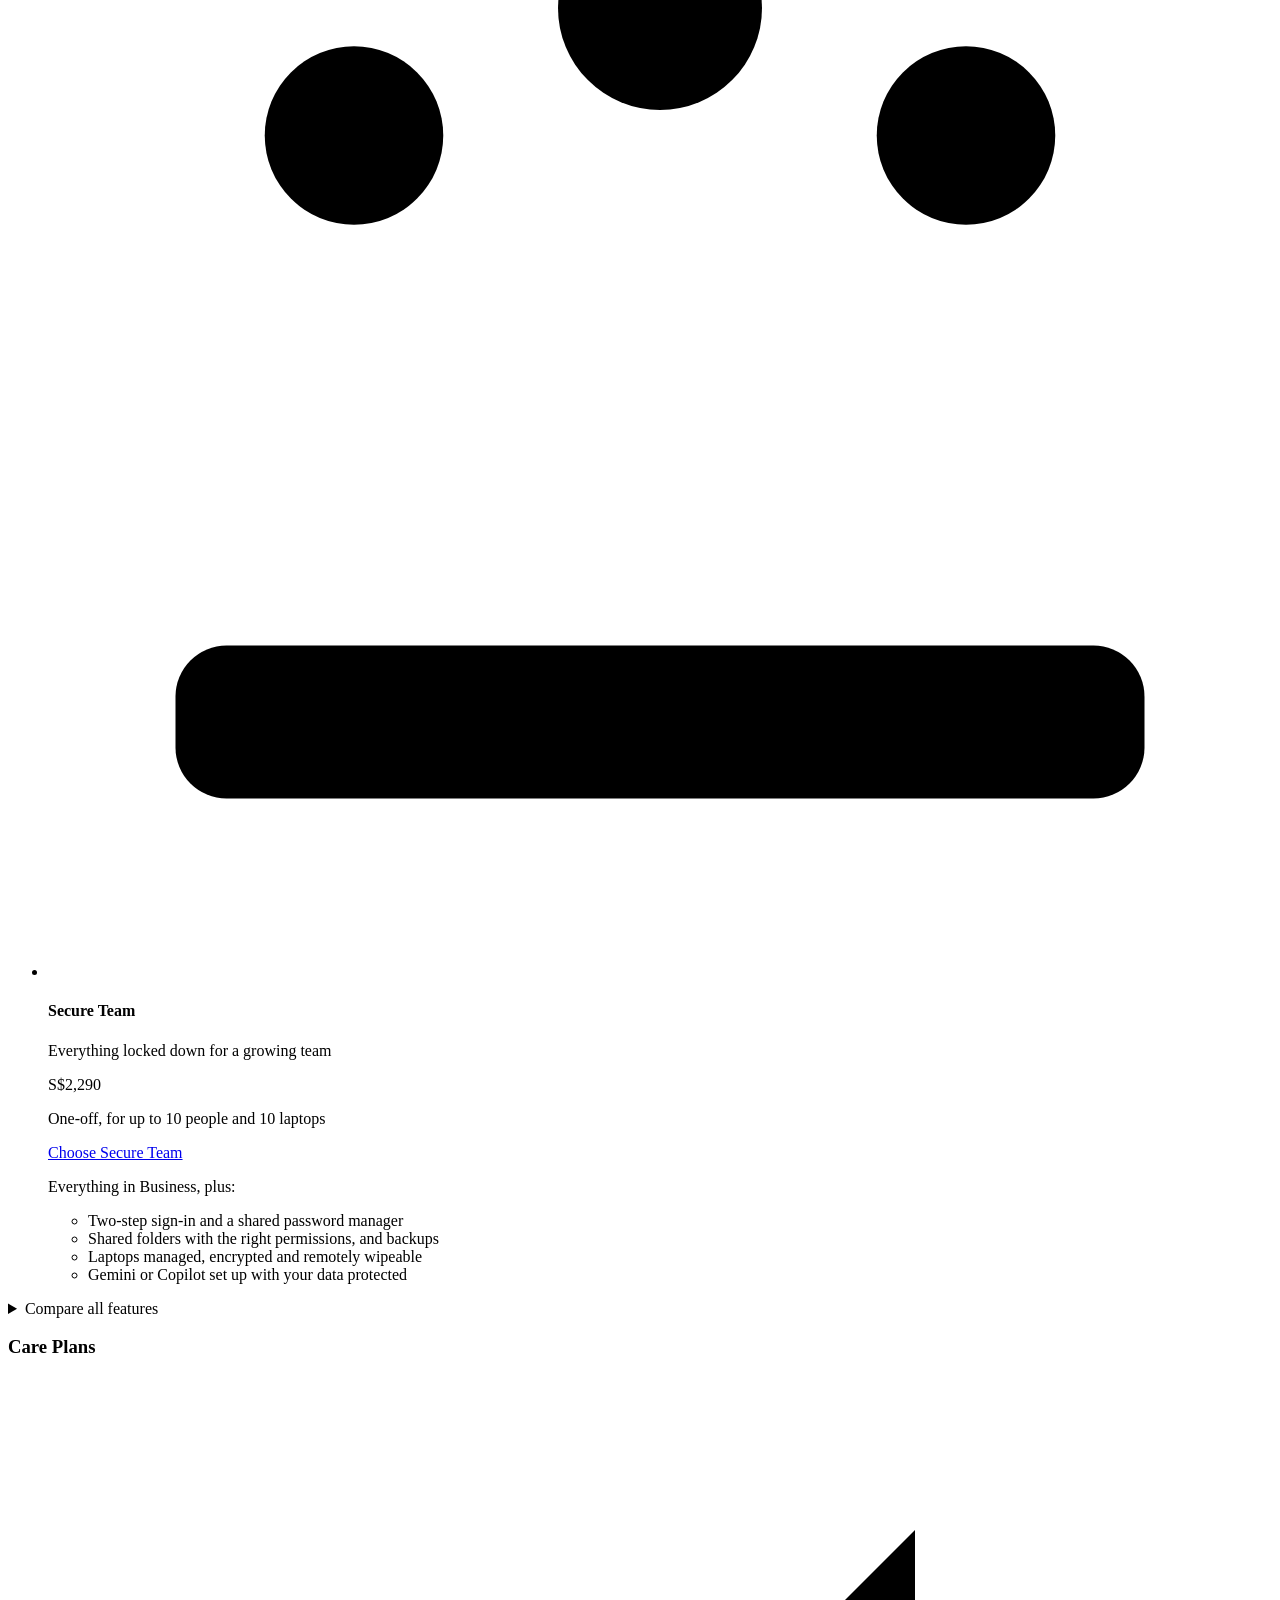
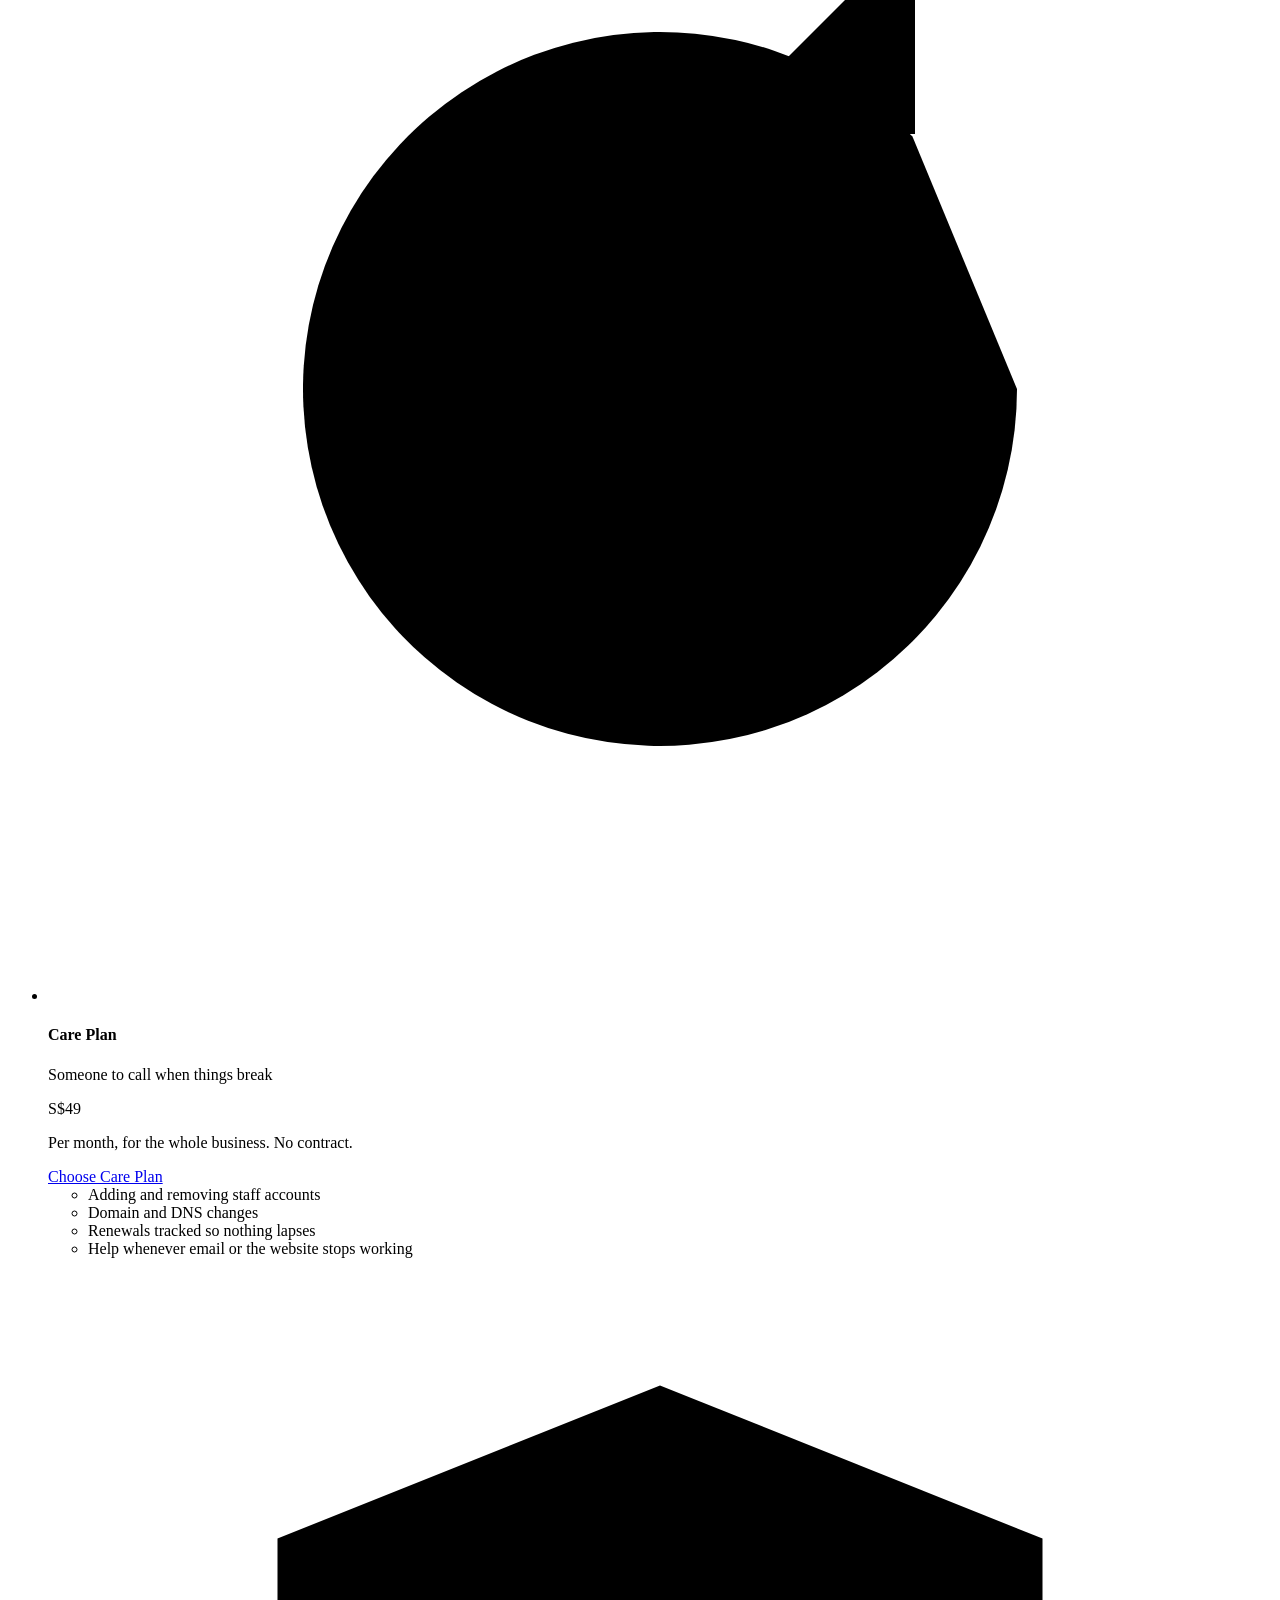
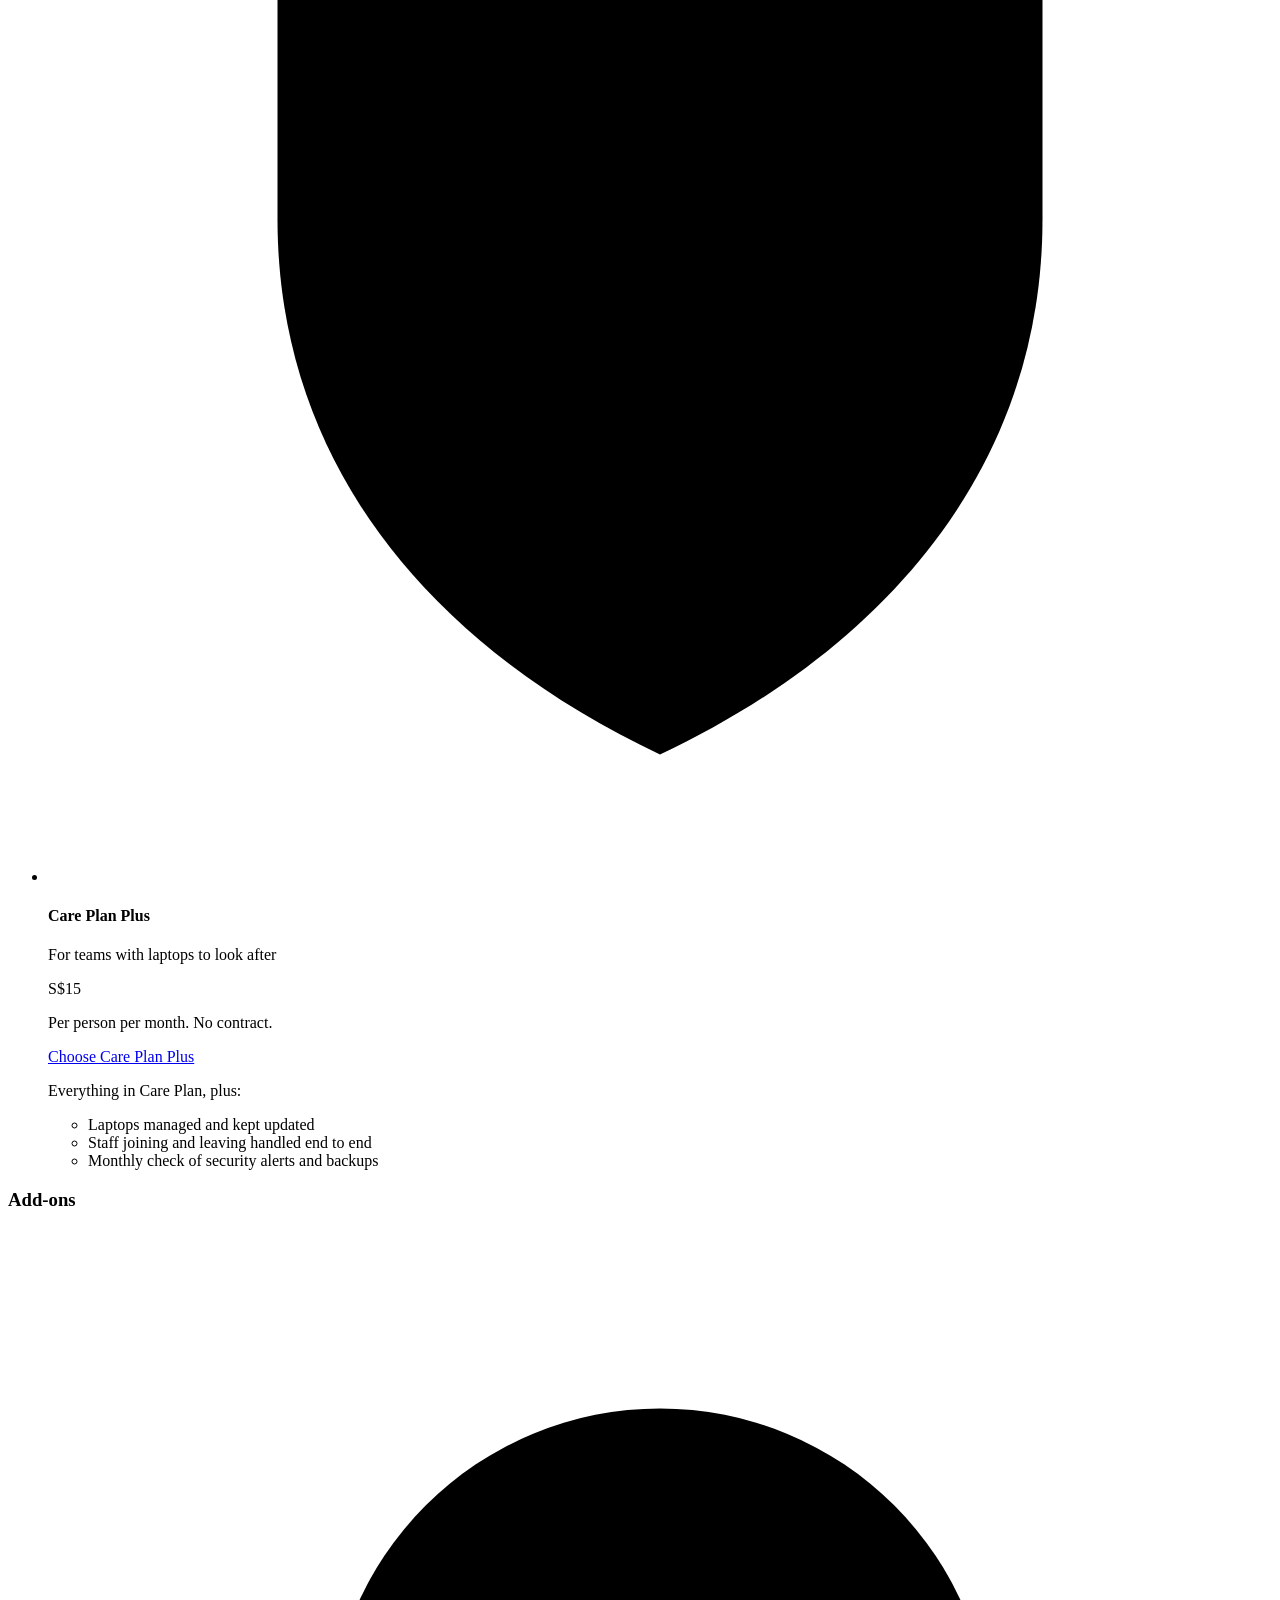
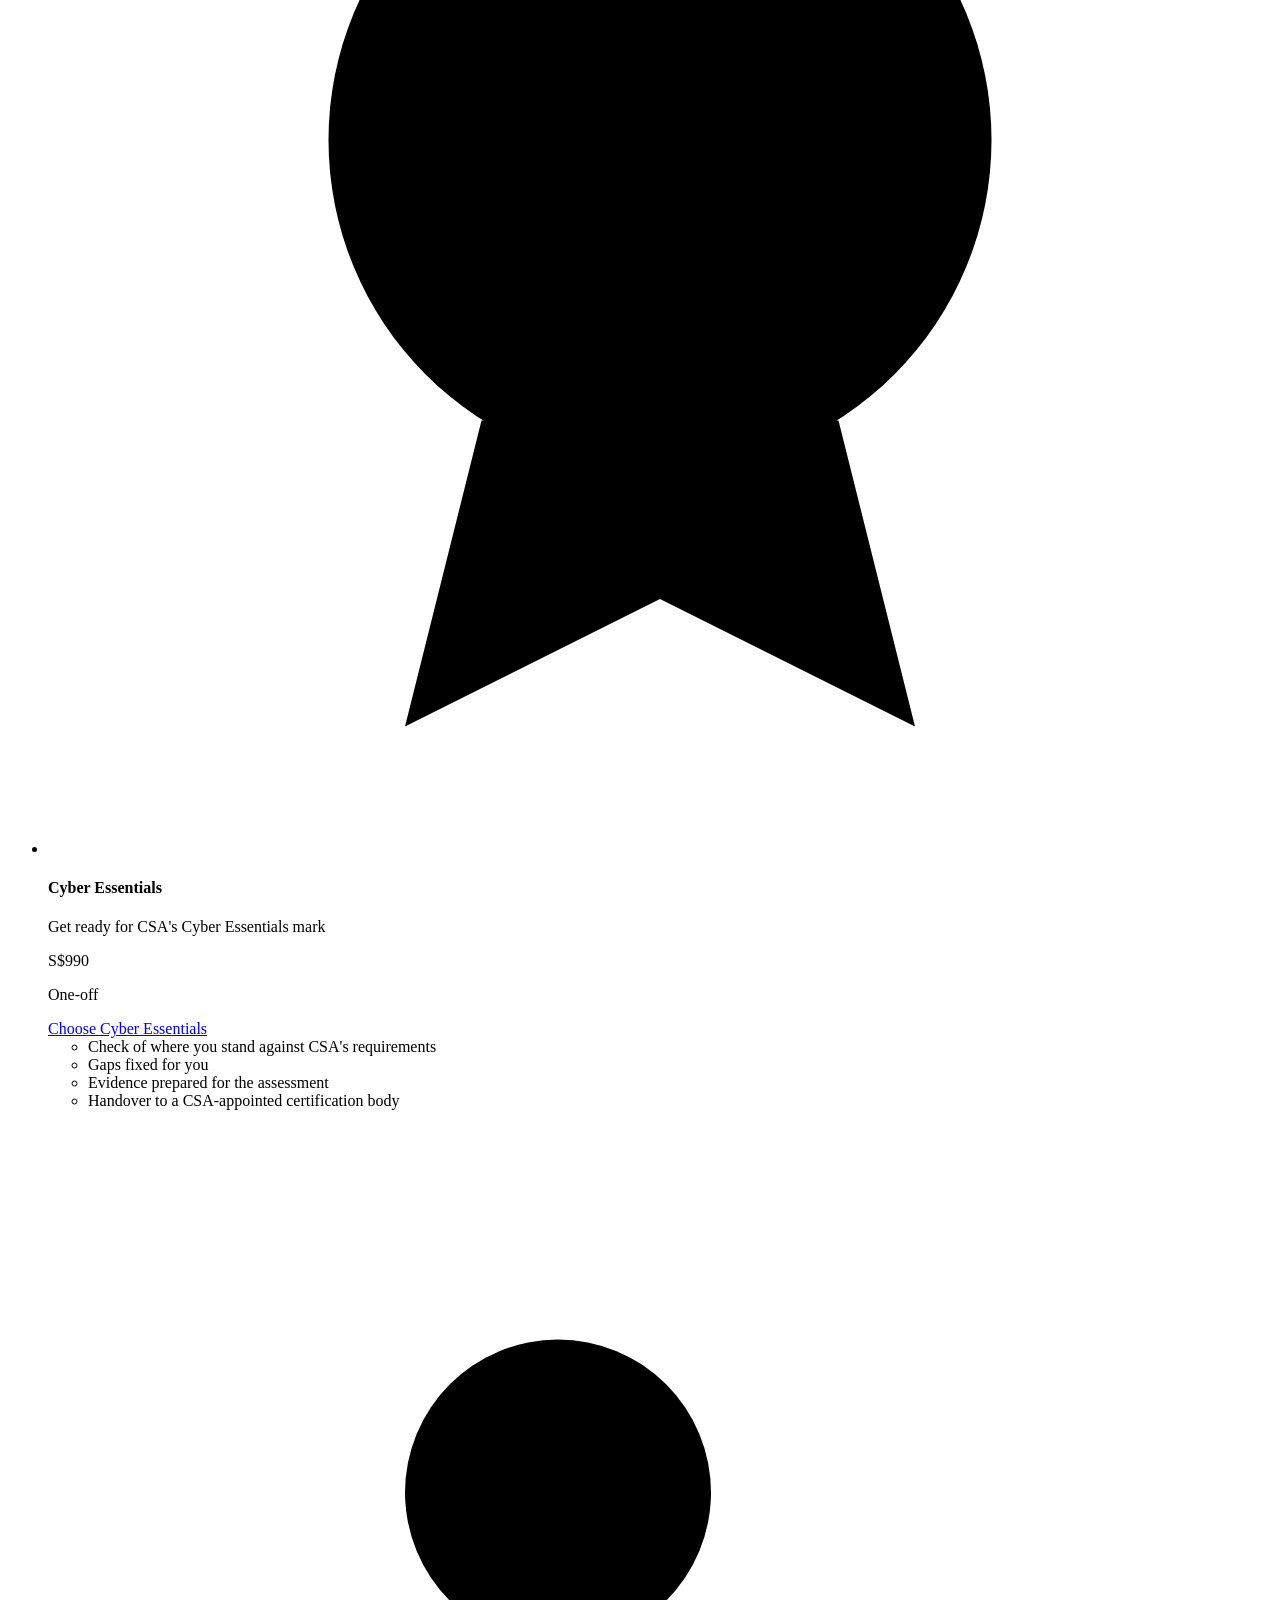
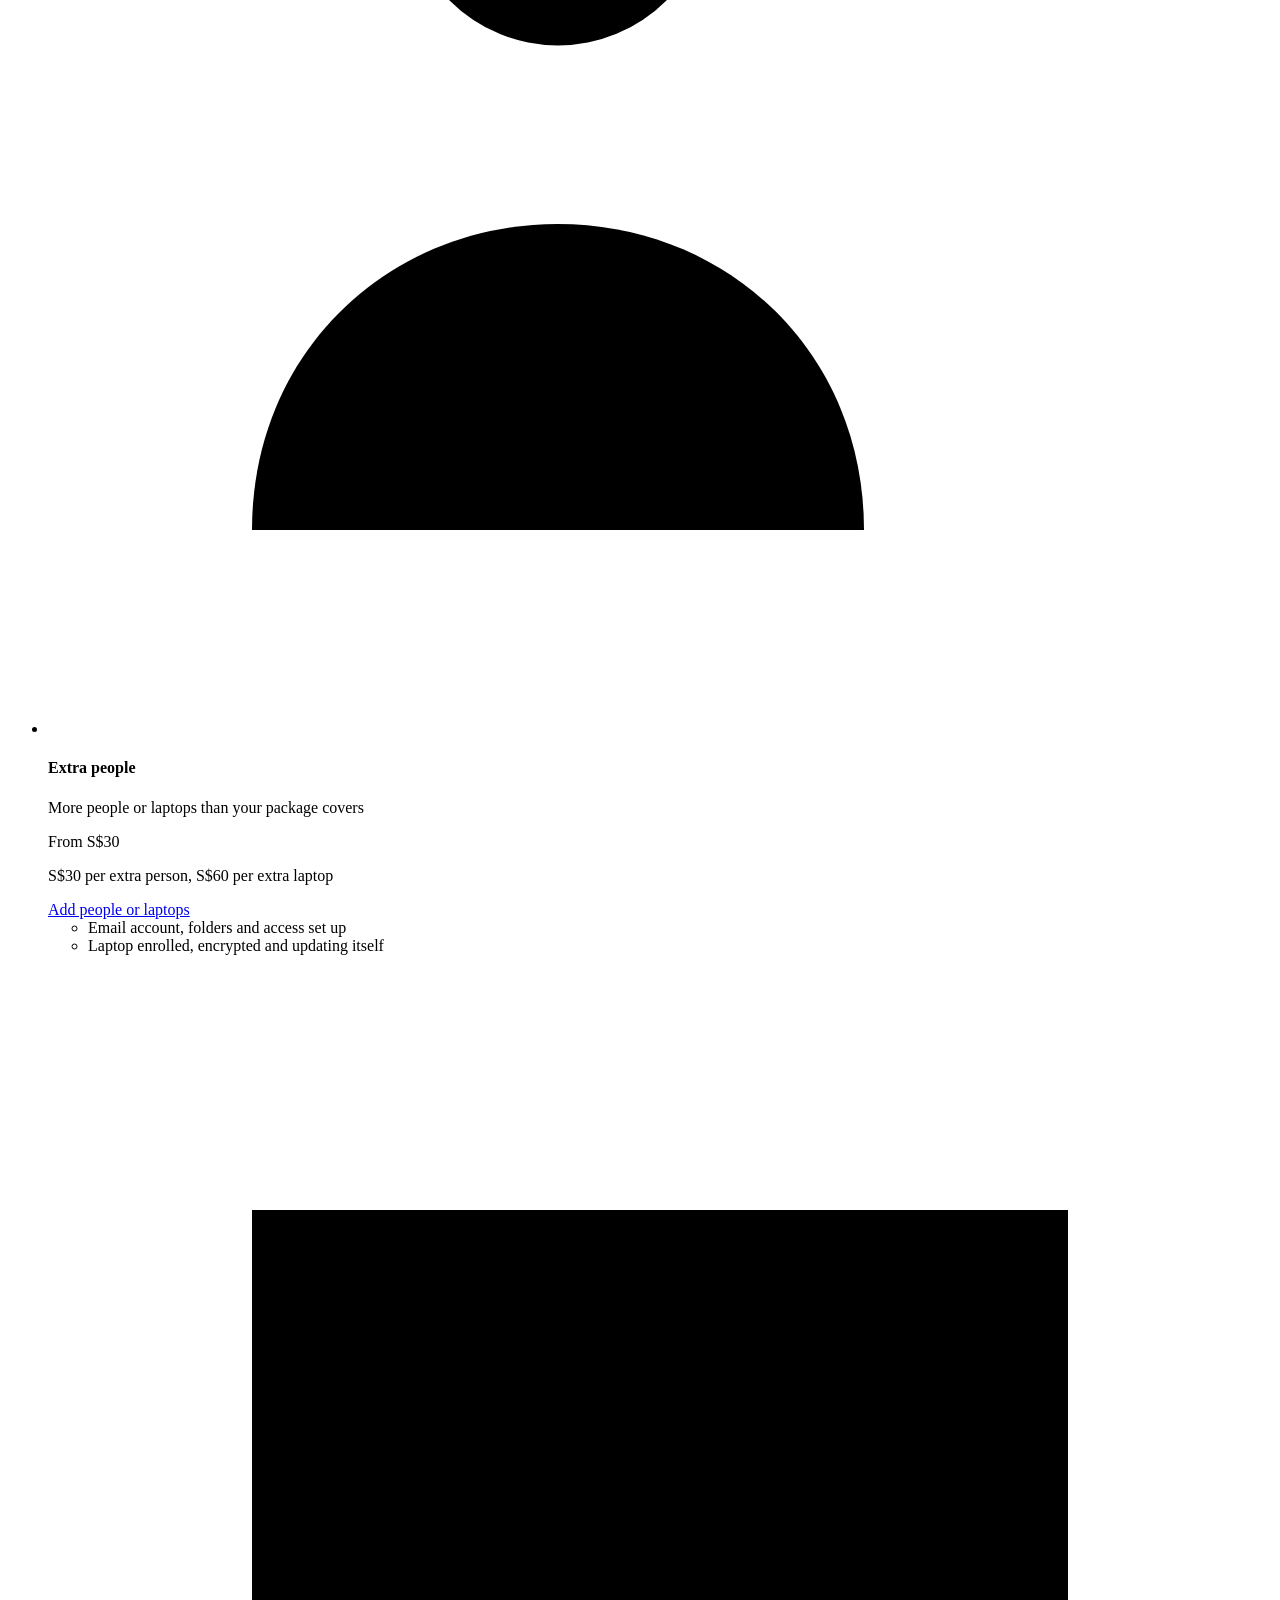
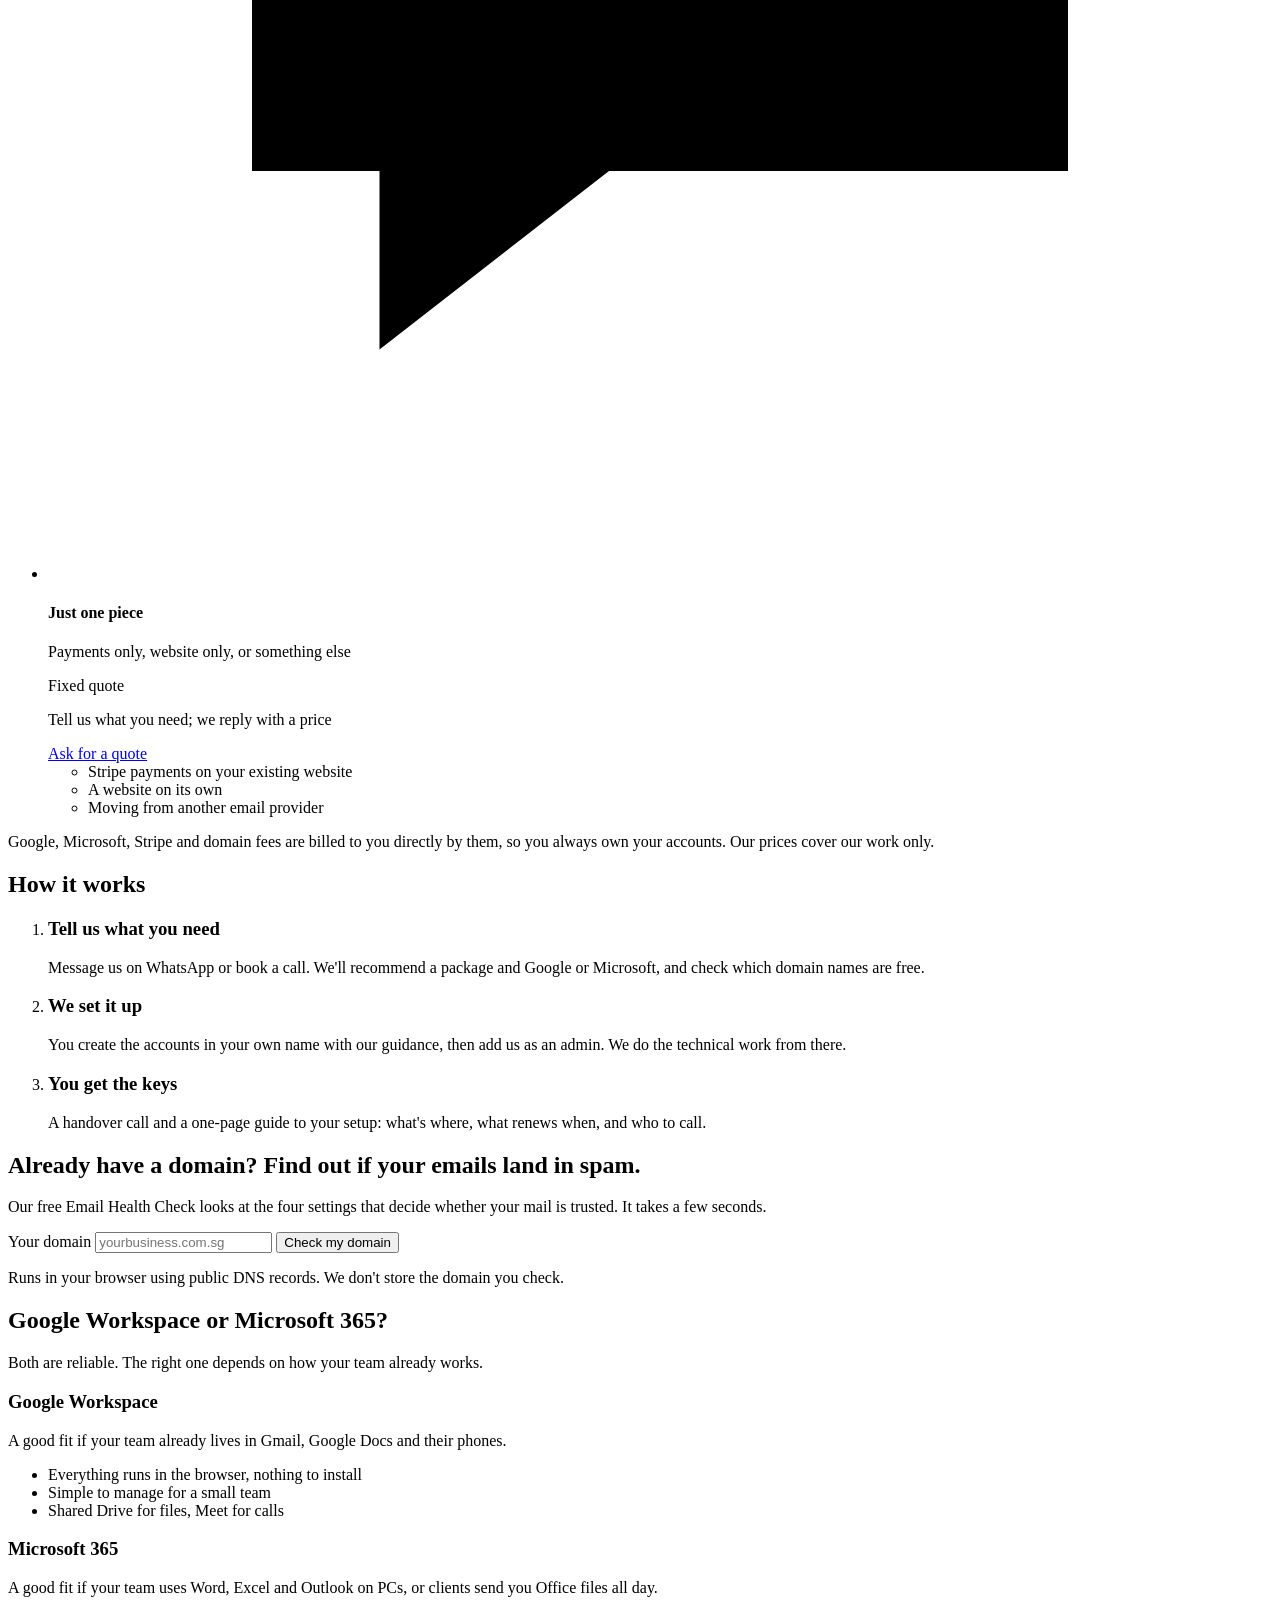
==== commit 12cf04c0: "Professional hero copy and stronger SEO for IT support in Singapore Hero now reads "Experienced IT s" ====
--- a/public/index.html
+++ b/public/index.html
@@ -3,13 +3,16 @@
 <head>
   <meta charset="utf-8">
   <meta name="viewport" content="width=device-width, initial-scale=1">
-  <title>Infrazz | The IT person for small teams in Singapore</title>
-  <meta name="description" content="Infrazz sets up and looks after your domain, business email, website, payments, WhatsApp, security and laptops, at fixed prices, for small businesses in Singapore.">
+  <title>IT Support for Small Businesses in Singapore | Infrazz</title>
+  <meta name="description" content="Experienced IT support for Singapore SMEs: Microsoft 365, Google Workspace, email, websites, Stripe payments, cybersecurity and laptops, at fixed prices.">
   <link rel="canonical" href="https://www.infrazz.com/">
-  <meta property="og:title" content="Infrazz: the IT person for small teams">
-  <meta property="og:description" content="Email, website, payments, security and devices for Singapore small businesses. Set up right, kept secure, fixed prices.">
+  <meta property="og:site_name" content="Infrazz">
+  <meta property="og:locale" content="en_SG">
+  <meta property="og:title" content="IT Support for Small Businesses in Singapore | Infrazz">
+  <meta property="og:description" content="Experienced IT support for Singapore SMEs. Email, websites, payments, cybersecurity and laptops, set up properly and managed at fixed prices.">
   <meta property="og:url" content="https://www.infrazz.com/">
   <meta property="og:type" content="website">
+  <meta name="twitter:card" content="summary">
   <link rel="icon" href="/favicon.svg" type="image/svg+xml">
   <link rel="preconnect" href="https://fonts.googleapis.com">
   <link rel="preconnect" href="https://fonts.gstatic.com" crossorigin>
@@ -19,11 +22,25 @@
   {
     "@context": "https://schema.org",
     "@type": "ProfessionalService",
+    "@id": "https://www.infrazz.com/#business",
     "name": "Infrazz",
     "url": "https://www.infrazz.com/",
     "email": "hello@infrazz.com",
-    "areaServed": "SG",
-    "description": "IT setup and support for small businesses in Singapore: domains, Google Workspace and Microsoft 365, websites, Stripe payments, WhatsApp Business, security, device management and Cyber Essentials readiness."
+    "address": { "@type": "PostalAddress", "addressCountry": "SG" },
+    "areaServed": { "@type": "Country", "name": "Singapore" },
+    "priceRange": "S$290 to S$2,290",
+    "description": "Experienced IT support for small businesses in Singapore: Microsoft 365 and Google Workspace setup, business email and domains, websites, Stripe payments, cybersecurity, laptop management and Cyber Essentials readiness, at fixed prices.",
+    "knowsAbout": ["IT support", "Microsoft 365", "Google Workspace", "Email deliverability (SPF, DKIM, DMARC)", "Cybersecurity", "Device management", "Cyber Essentials (CSA Singapore)", "Stripe payments"],
+    "hasOfferCatalog": {
+      "@type": "OfferCatalog",
+      "name": "IT support packages",
+      "itemListElement": [
+        { "@type": "Offer", "name": "Starter", "description": "Domain, business email on Microsoft 365 or Google Workspace, SPF, DKIM and DMARC, email migration", "price": "290", "priceCurrency": "SGD" },
+        { "@type": "Offer", "name": "Business", "description": "Starter plus website, Google Business Profile, Stripe card and PayNow payments, WhatsApp Business", "price": "1290", "priceCurrency": "SGD" },
+        { "@type": "Offer", "name": "Secure Team", "description": "Business plus two-step sign-in, password manager, backups, managed laptops and AI tools set up safely", "price": "2290", "priceCurrency": "SGD" },
+        { "@type": "Offer", "name": "Care Plan", "description": "Monthly IT support: staff accounts, DNS changes, renewals and help when things stop working", "price": "49", "priceCurrency": "SGD" }
+      ]
+    }
   }
   </script>
 </head>
@@ -48,8 +65,9 @@
     <section class="hero" aria-labelledby="hero-title">
       <div class="wrap">
         <div>
-          <h1 id="hero-title">The IT person for small teams.</h1>
-          <p class="lede">Email, website, payments, customer records, laptops and security: we set them up right, keep them secure and look after them. Fixed prices, explained in plain English, and every account stays in your name.</p>
+          <p class="eyebrow">IT support for Singapore SMEs</p>
+          <h1 id="hero-title">Experienced IT support for small businesses.</h1>
+          <p class="lede">We set up and manage your business email, website, payments, laptops and cybersecurity on Microsoft 365 or Google Workspace. Fixed prices, clear advice, and every account stays in your name.</p>
           <div class="actions">
             <a class="btn" data-wa="Hi Infrazz, I'd like help getting my business set up." href="mailto:hello@infrazz.com">
               <svg viewBox="0 0 24 24" fill="none" stroke="currentColor" stroke-width="2" stroke-linecap="round" stroke-linejoin="round" aria-hidden="true"><path d="M21 12a8 8 0 0 1-11.6 7.1L4 20.5l1.4-5A8 8 0 1 1 21 12Z"/></svg>
@@ -58,7 +76,7 @@
             <a class="btn btn-ghost" data-booking href="#">Book a 20-minute call</a>
             <a class="btn btn-ghost" href="#packages">See prices</a>
           </div>
-          <p class="hero-note">For small businesses in Singapore with 1 to 30 people: shops, clinics, tuition centres, consultancies and new companies.</p>
+          <p class="hero-note">For Singapore businesses with 1 to 30 people: retail shops, clinics, tuition centres, professional firms and new companies.</p>
         </div>
 
         <div class="slip" aria-labelledby="slip-title">
@@ -384,7 +402,7 @@
 
   <footer class="site-foot">
     <div class="wrap">
-      <span>&copy; 2026 Infrazz, Singapore</span>
+      <span>&copy; 2026 Infrazz. IT support for small businesses in Singapore.</span>
       <nav aria-label="Footer">
         <a href="#packages">Prices</a>
         <a href="/check/">Email Health Check</a>
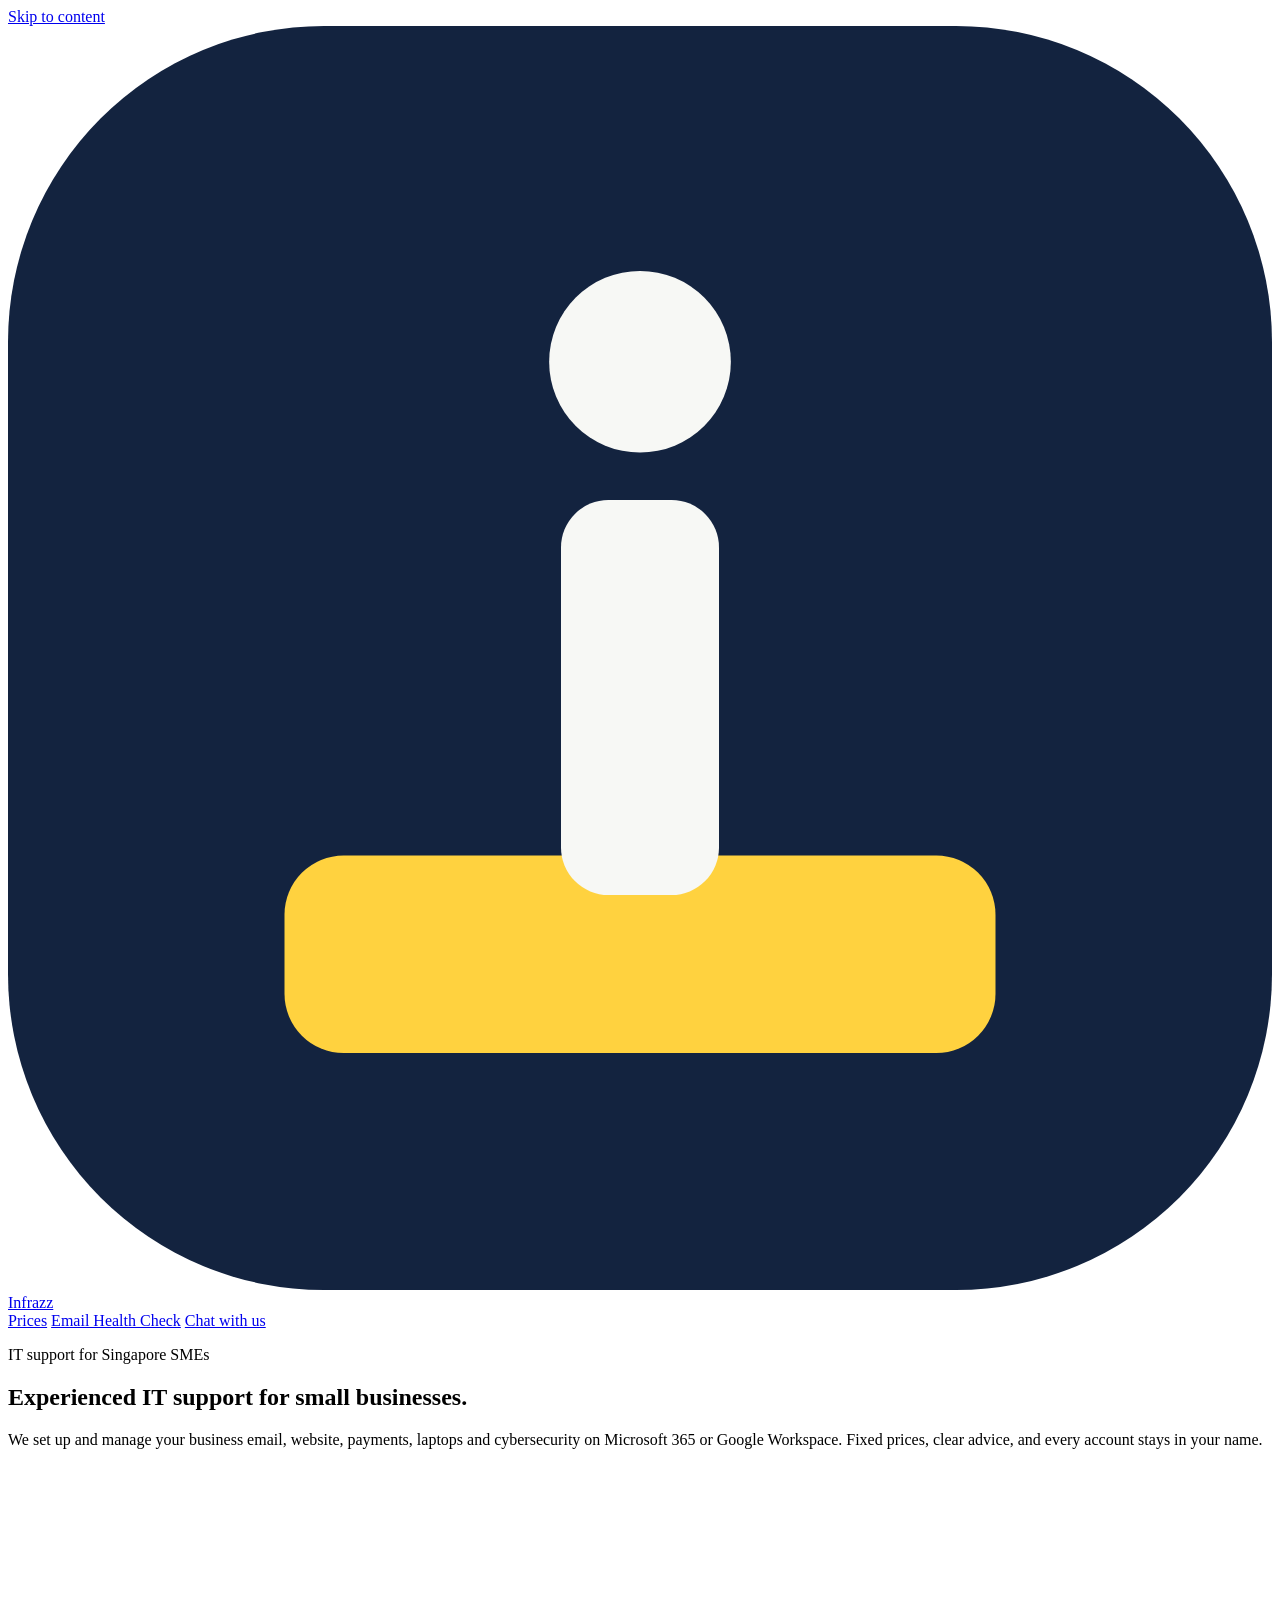
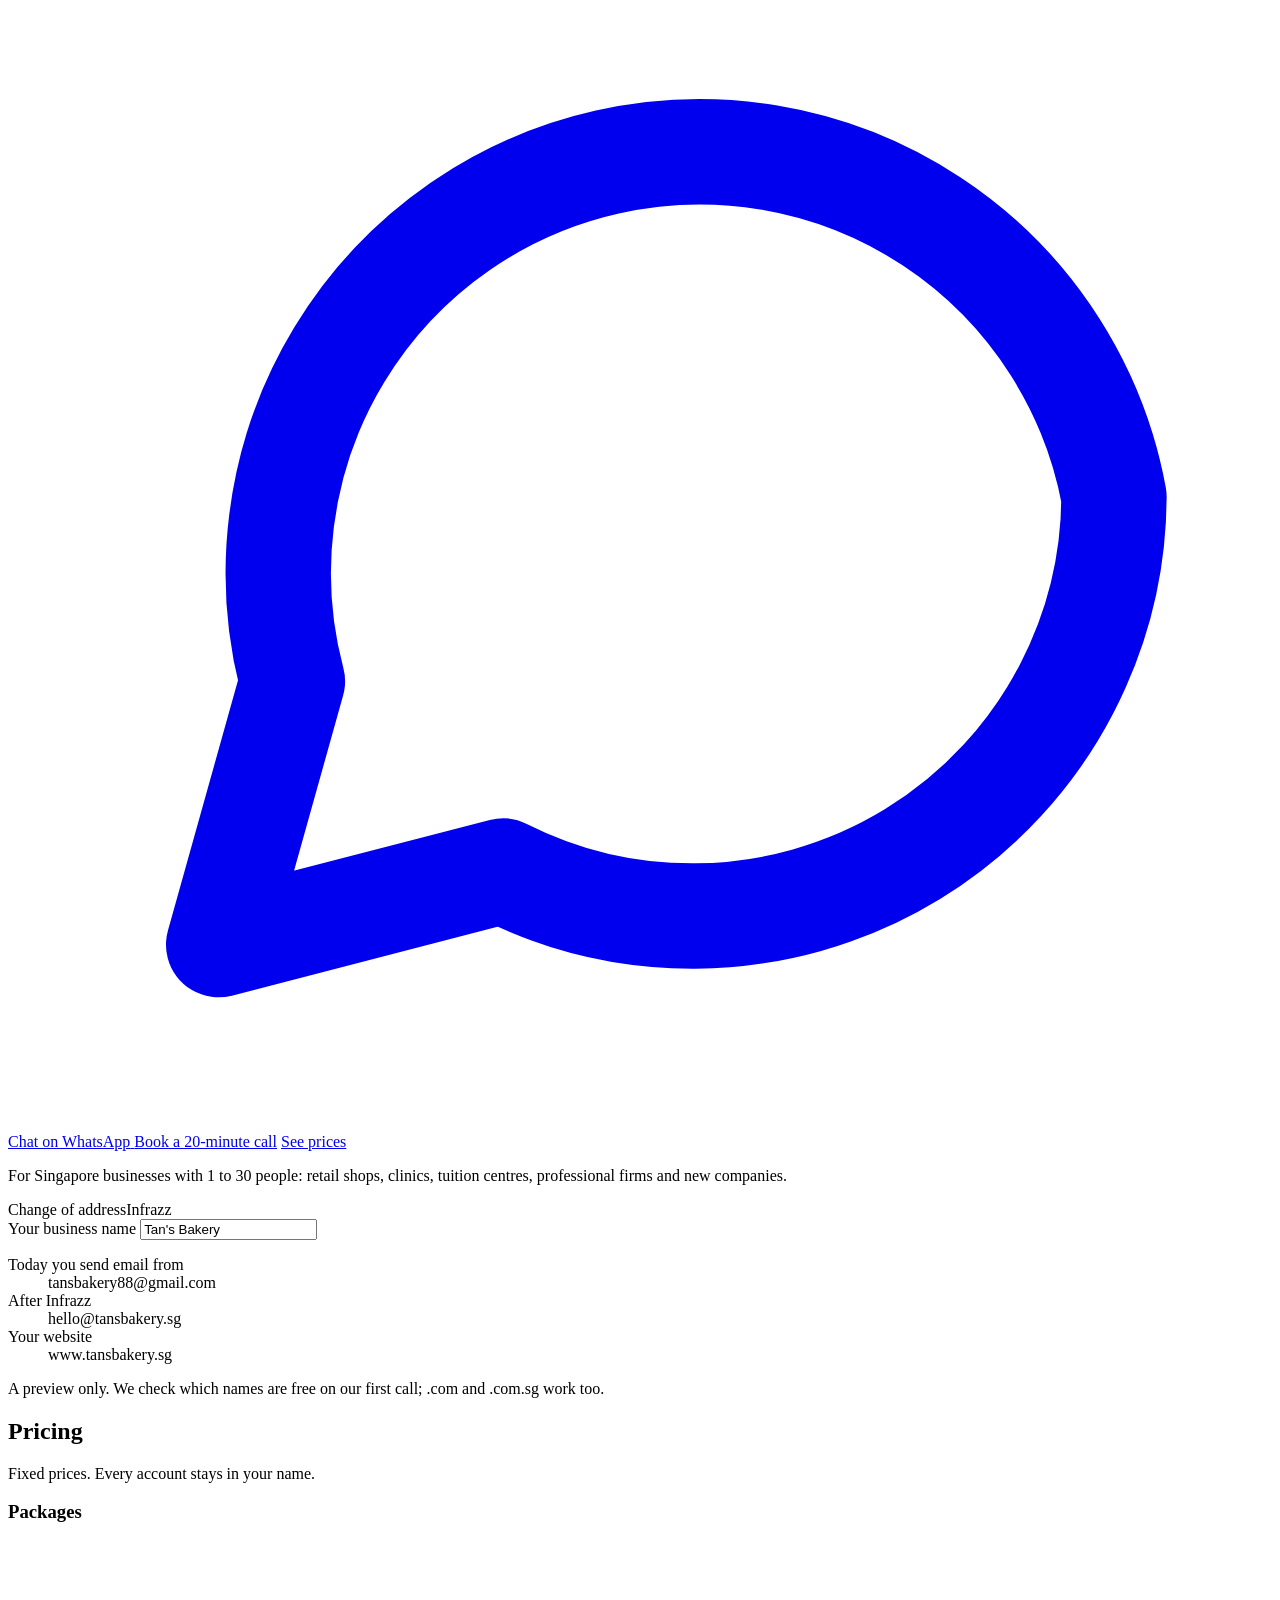
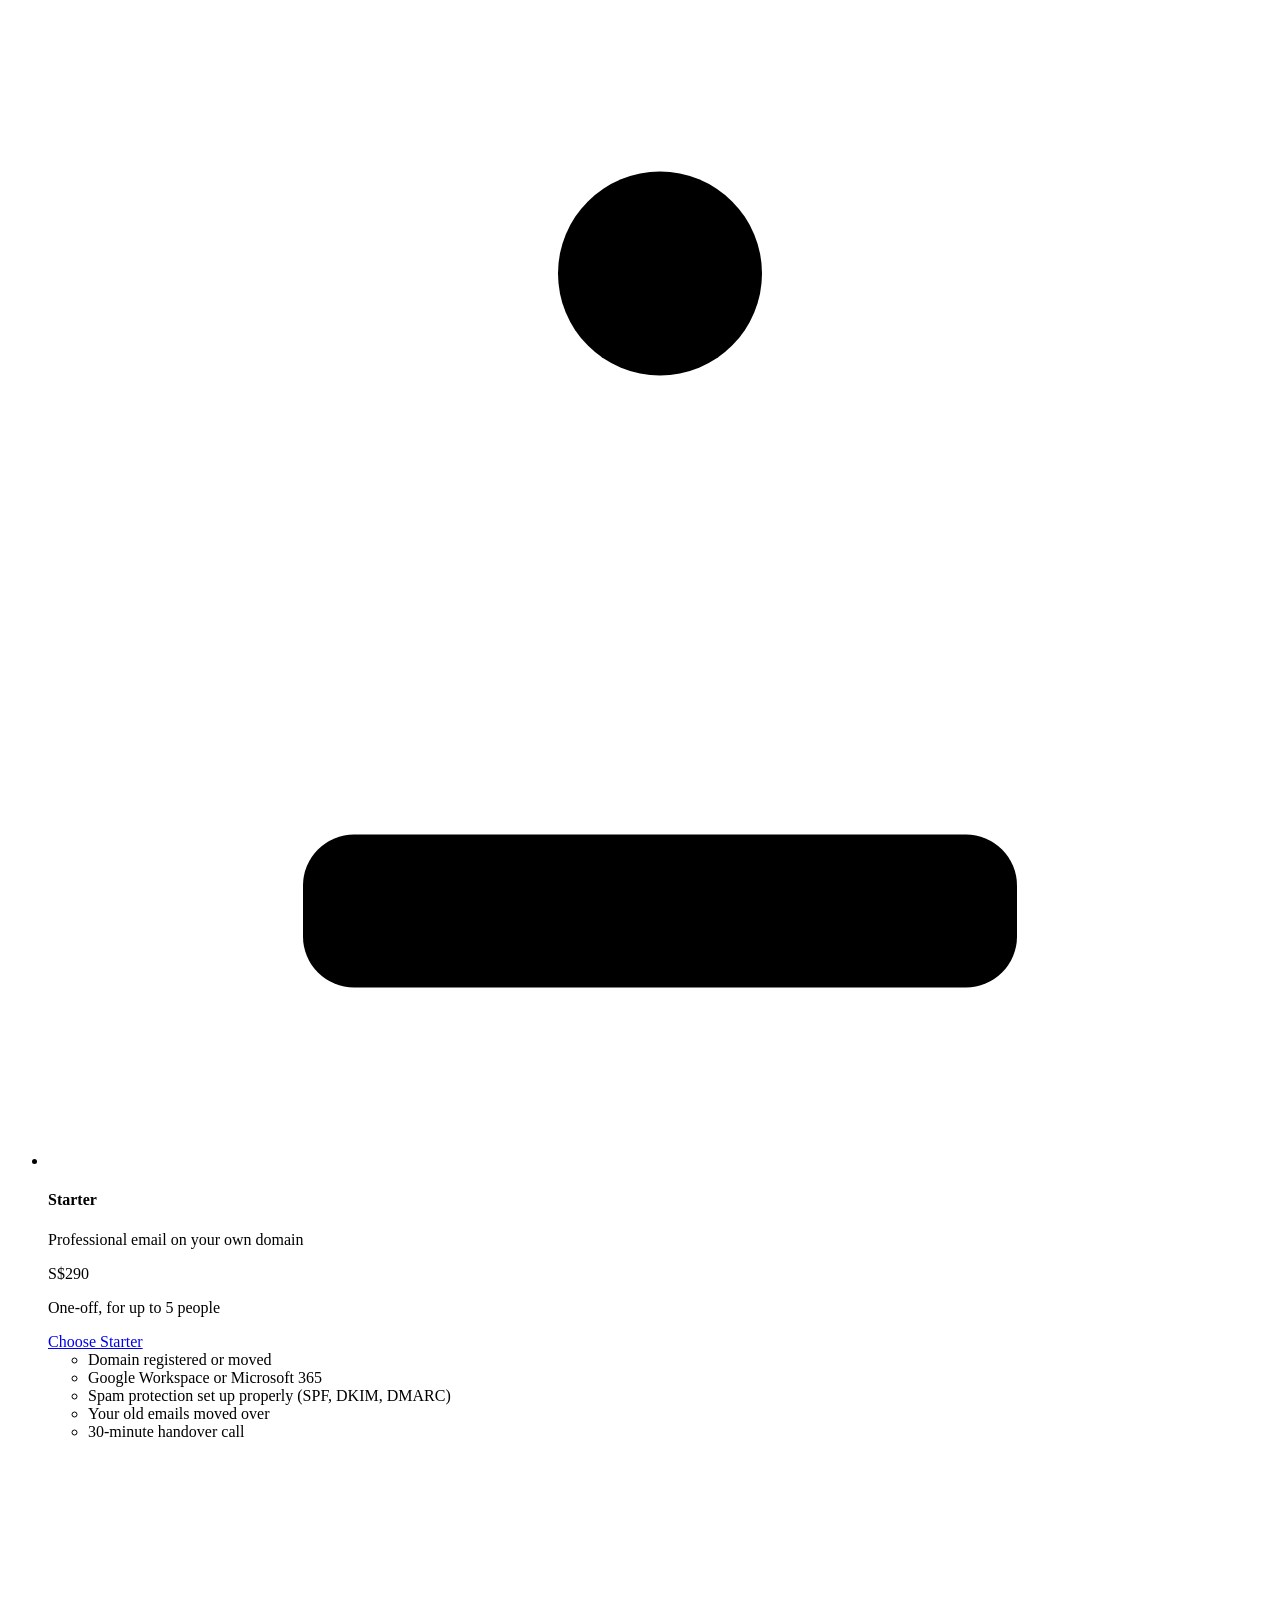
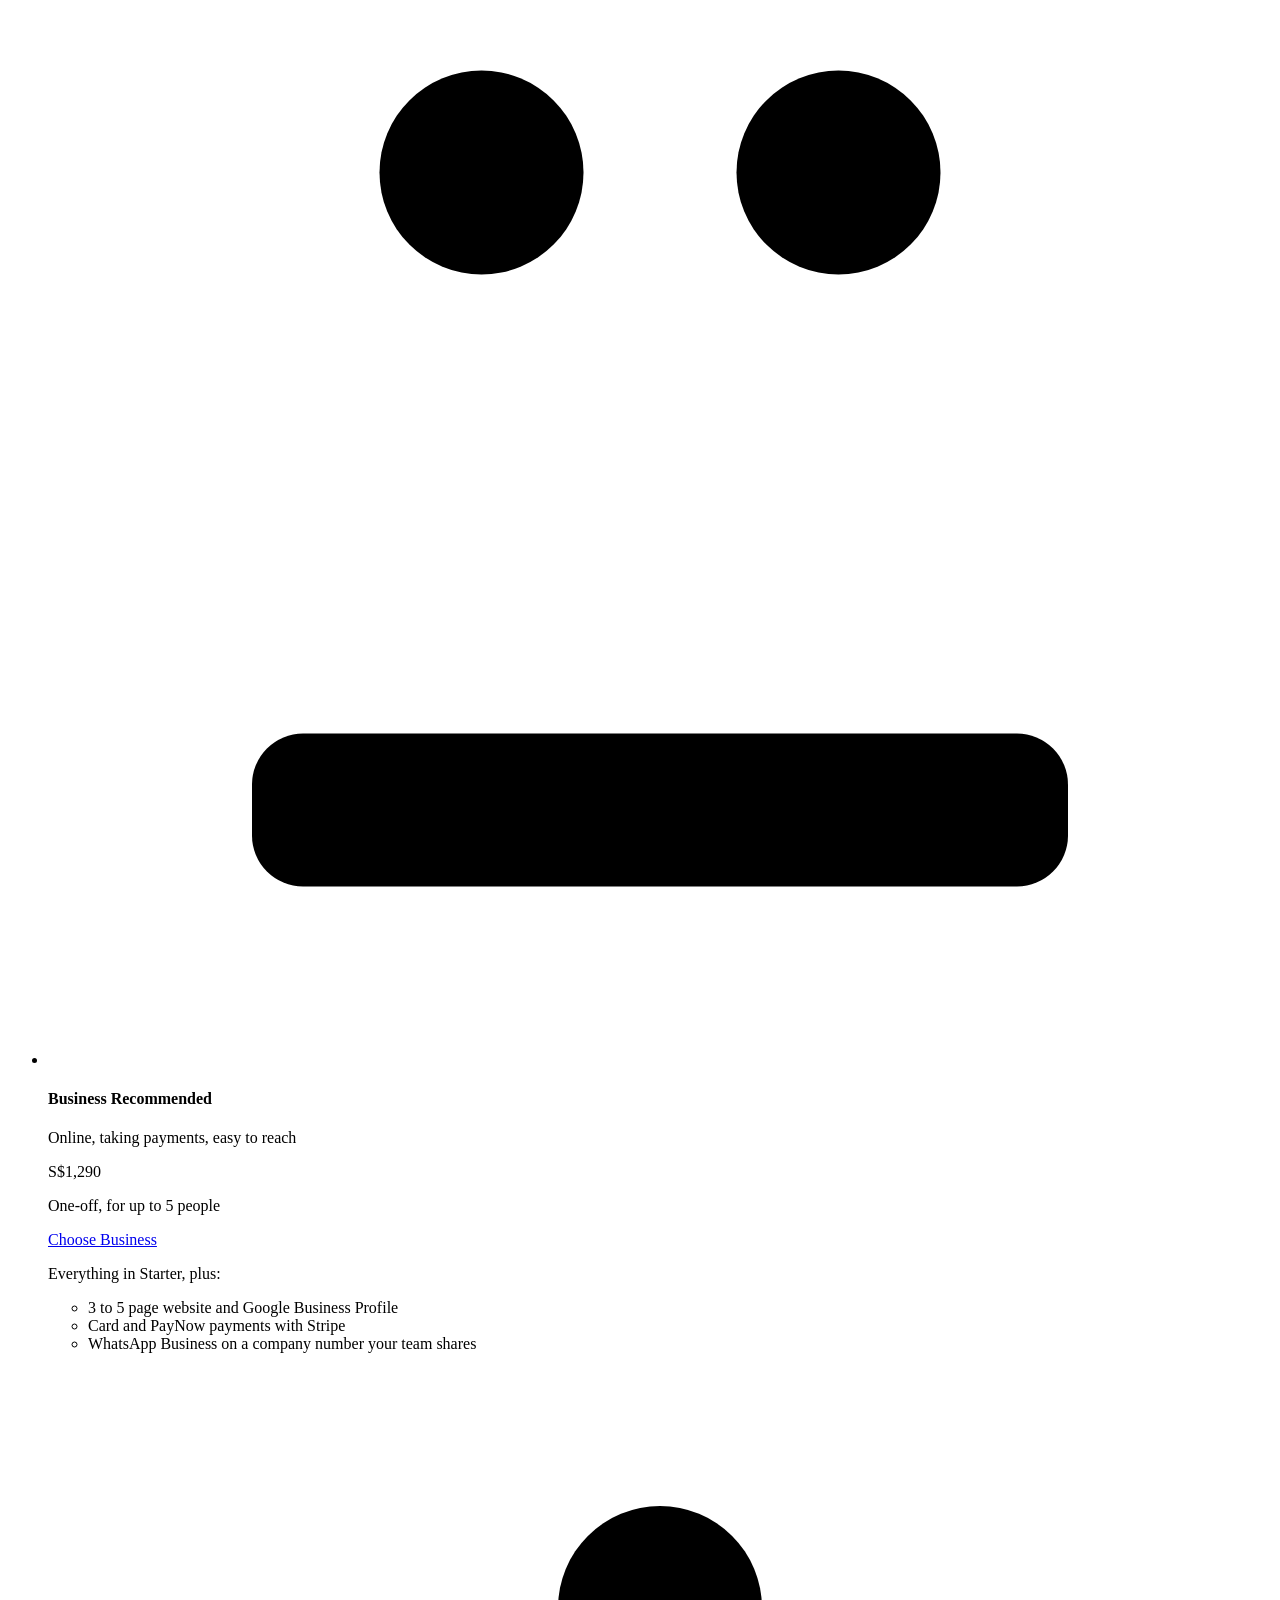
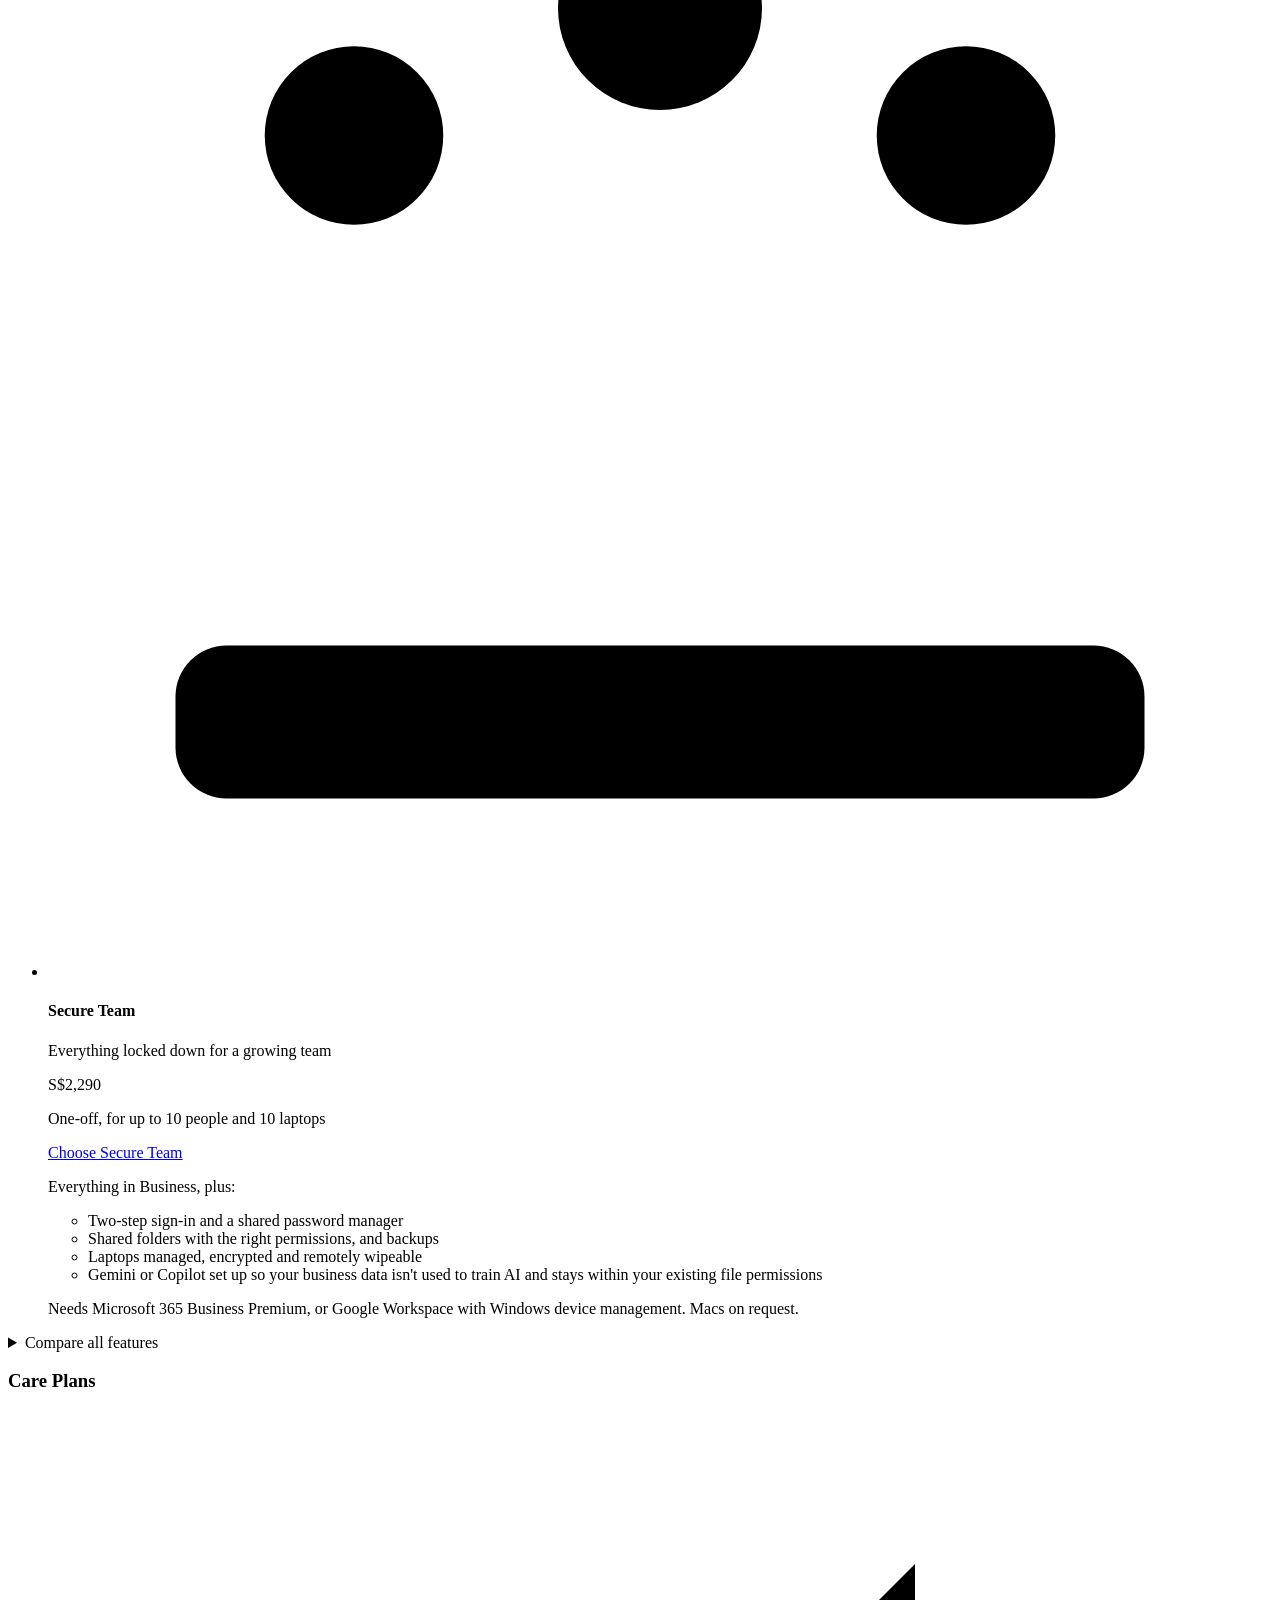
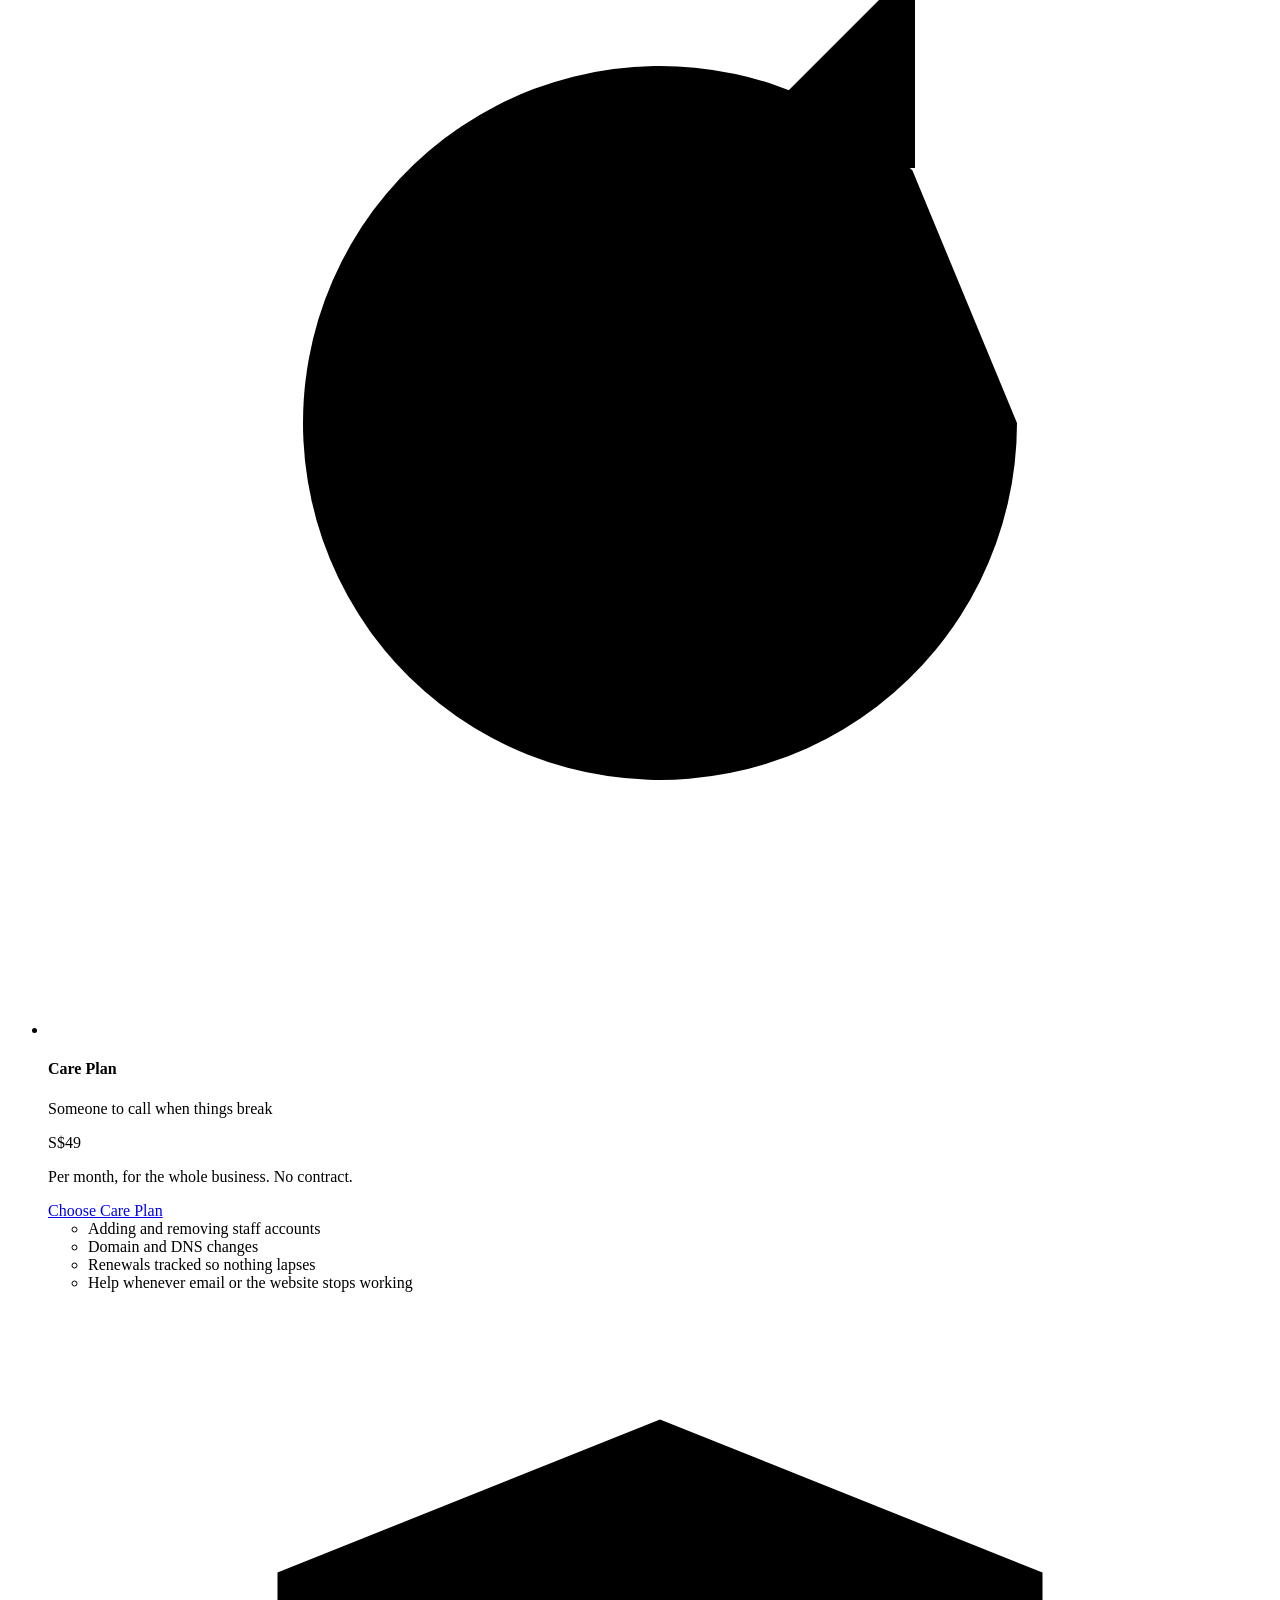
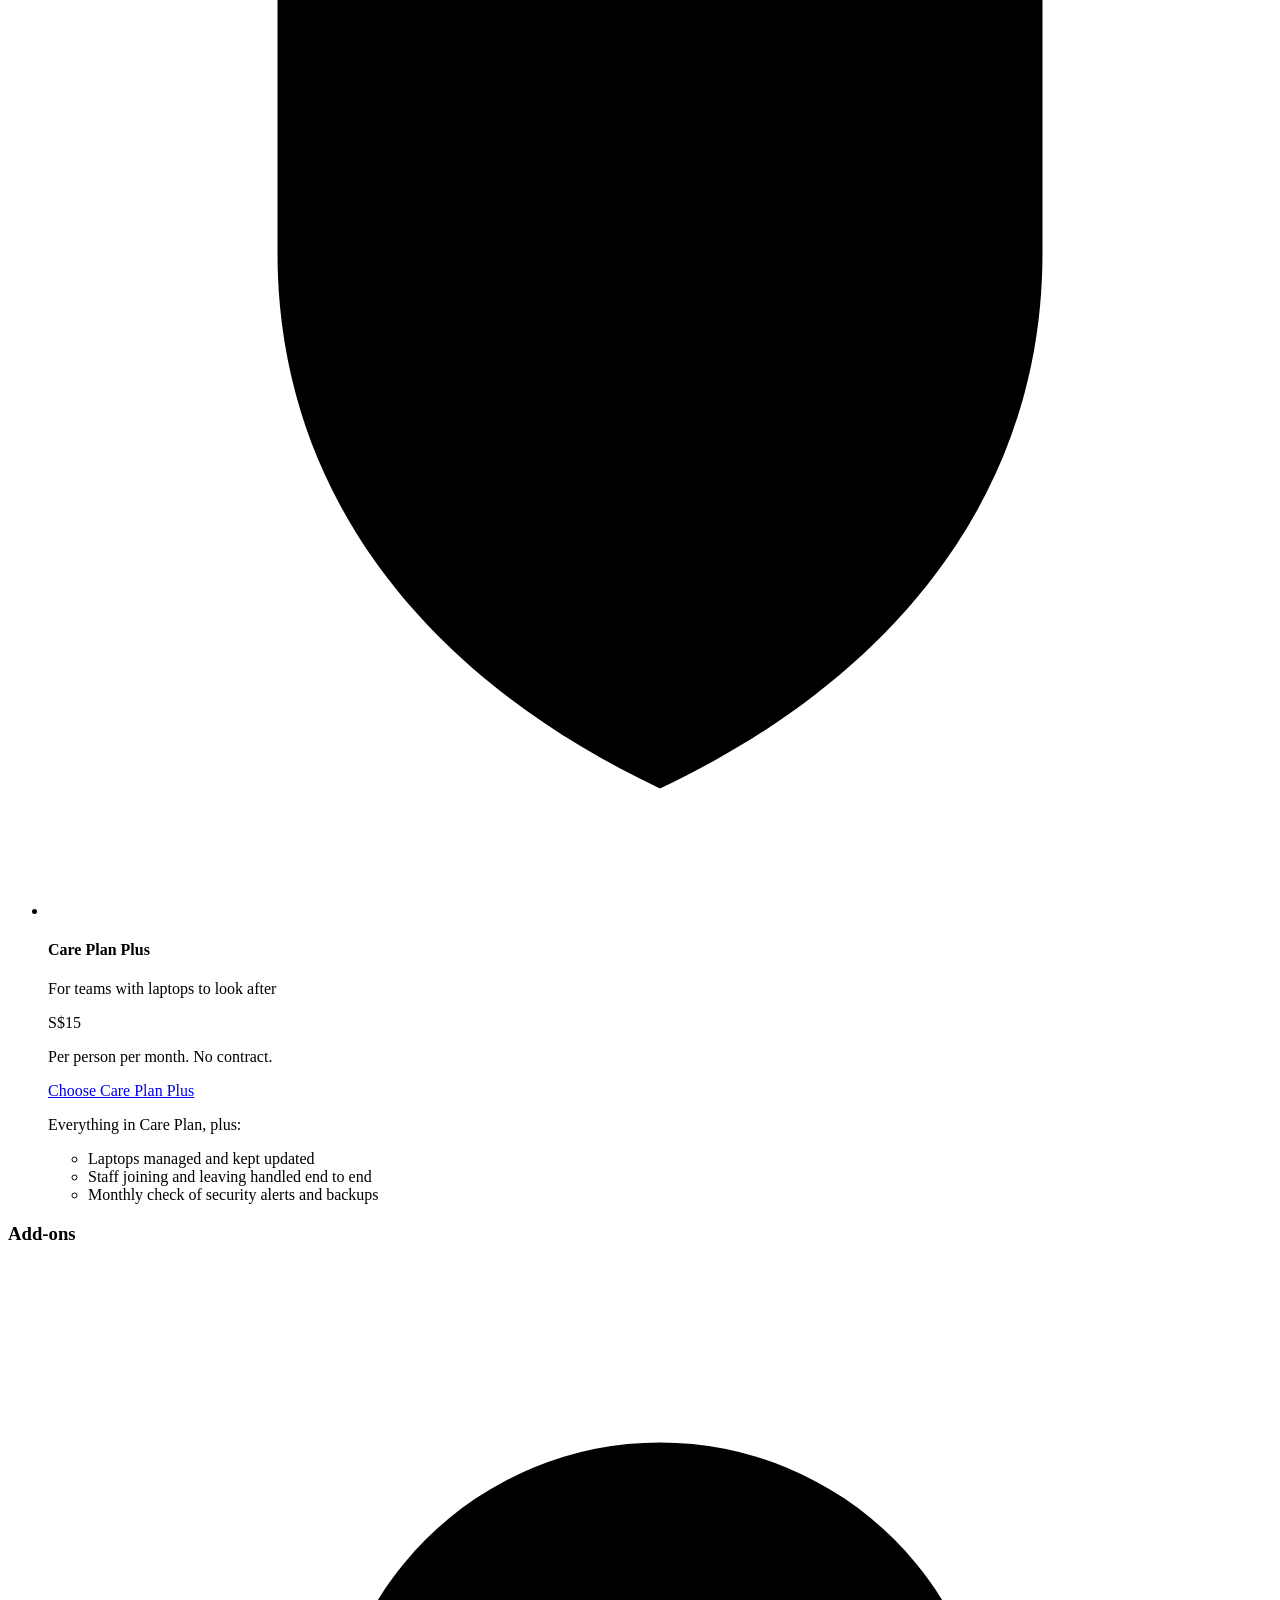
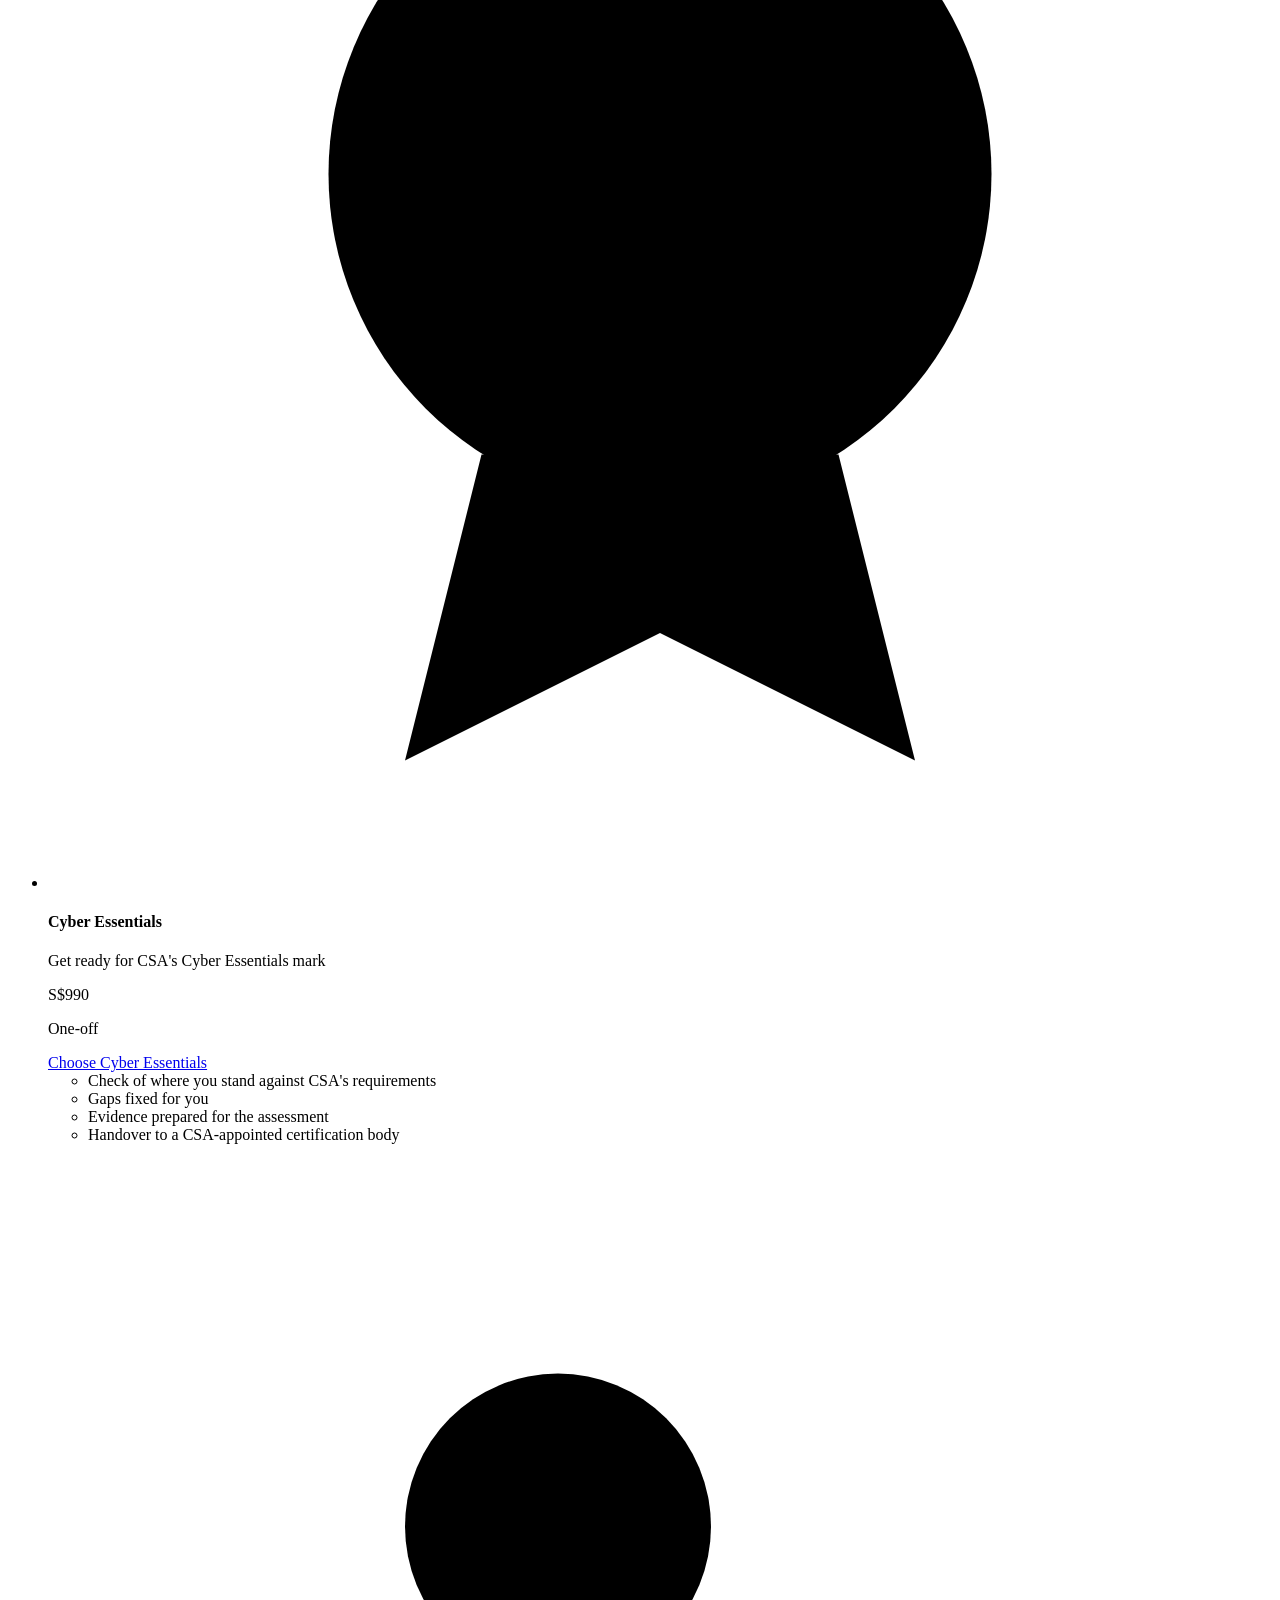
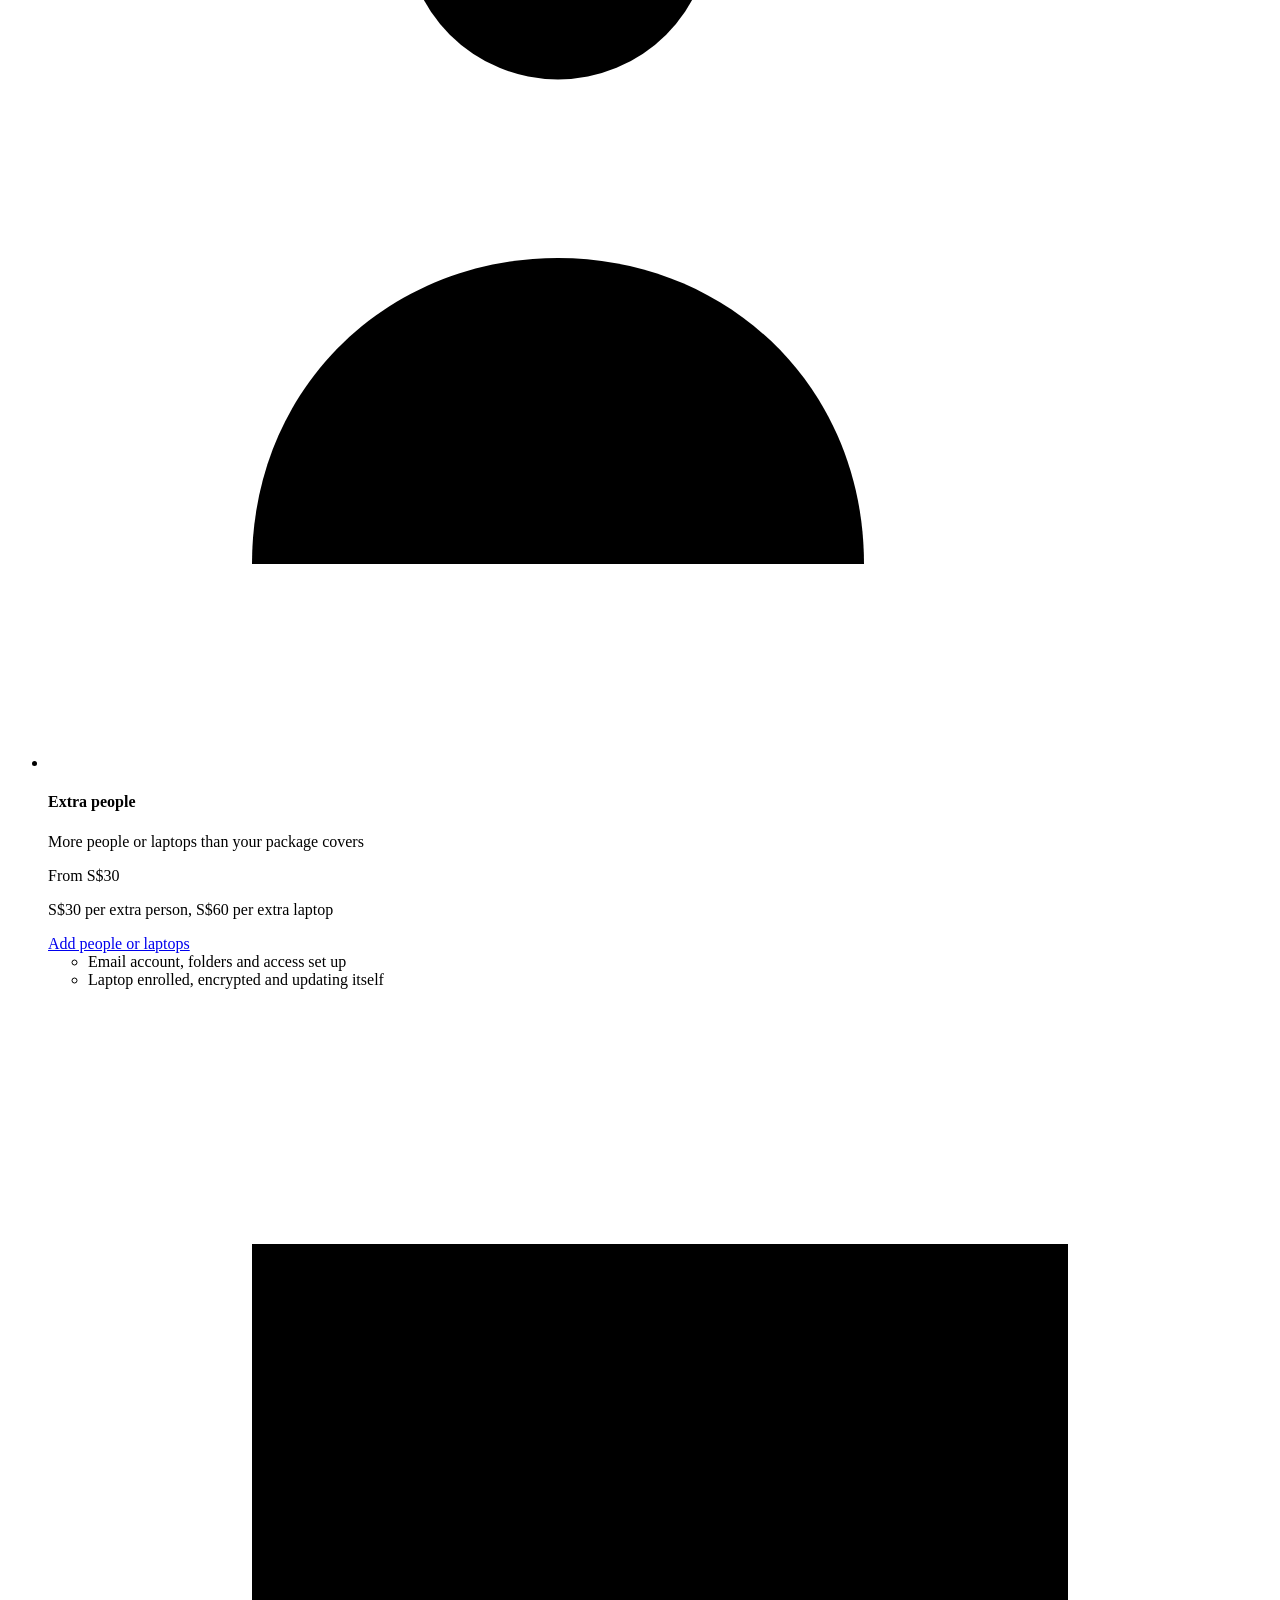
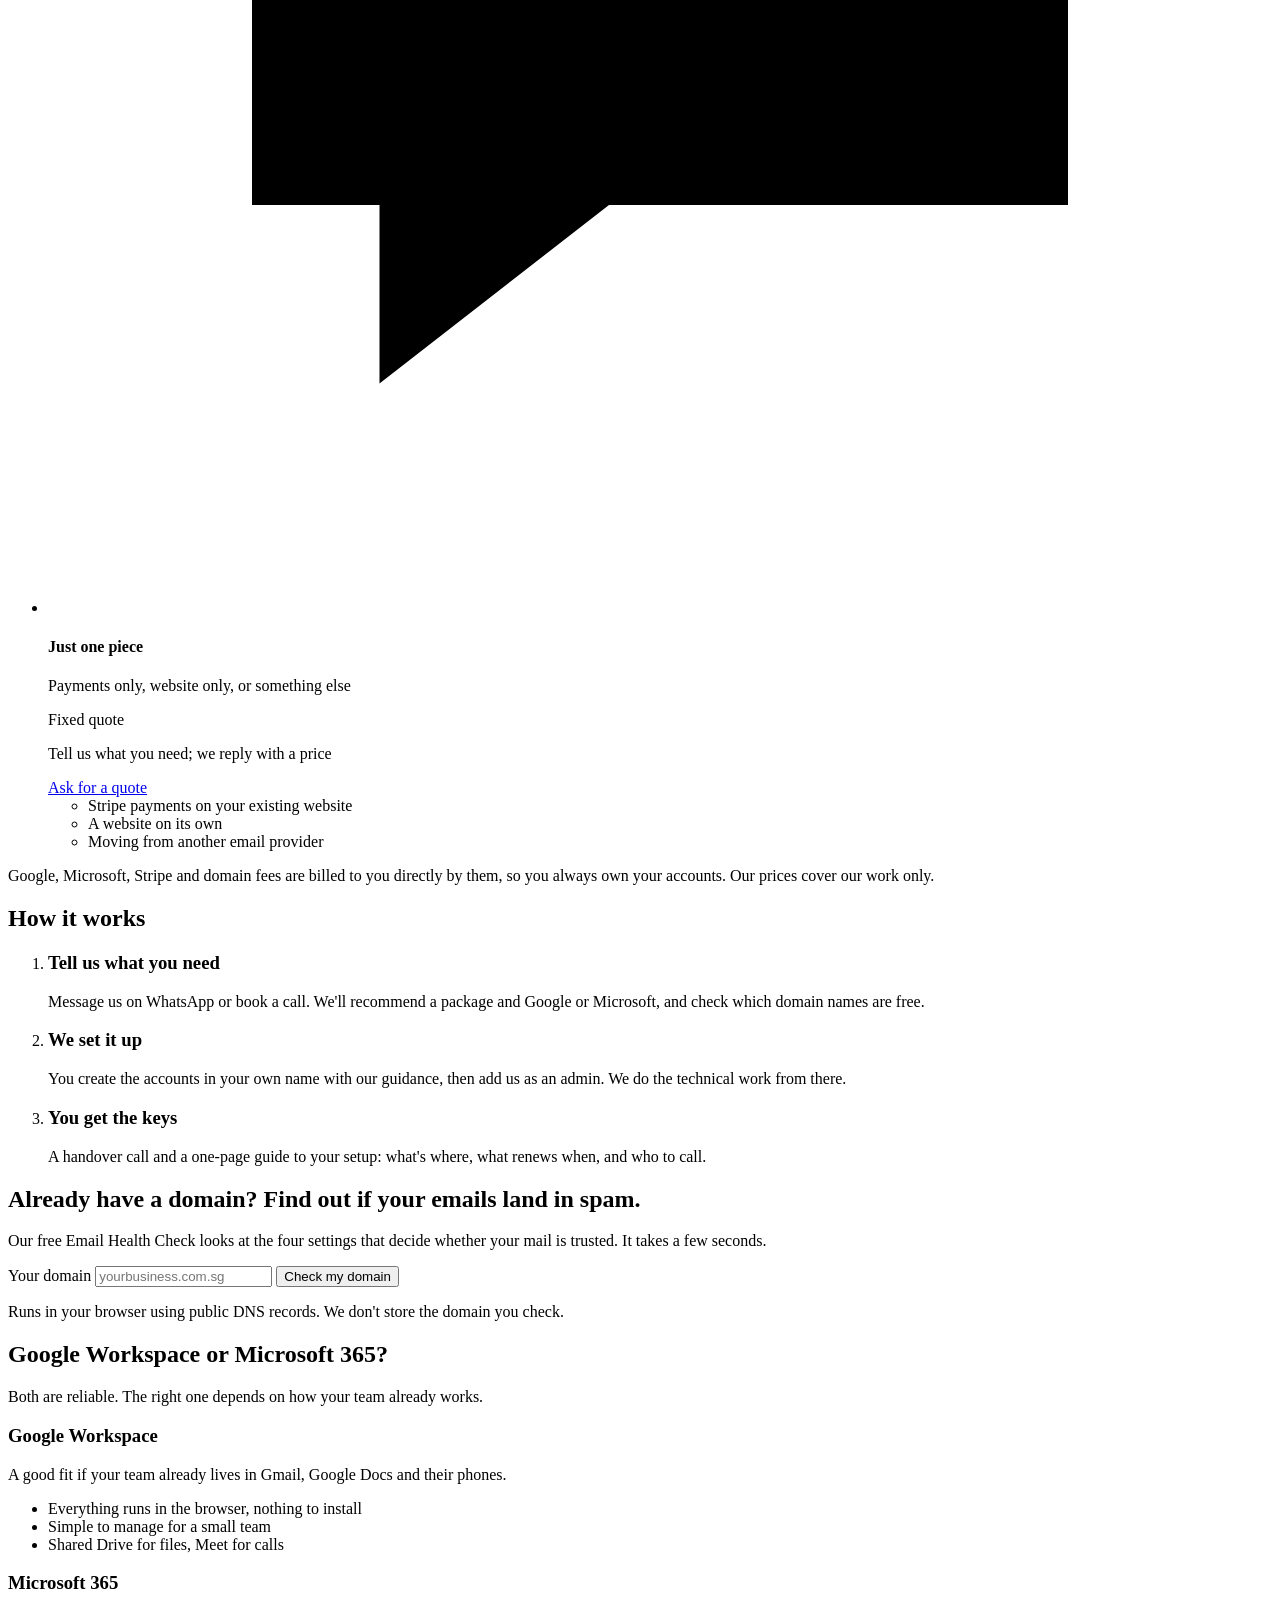
==== commit 6b399e39: "T2.3: apply checked claim wording (C1, C3, C5, C6) - C1: Cyber Essentials "designed with smaller bus" ====
--- a/public/index.html
+++ b/public/index.html
@@ -37,7 +37,7 @@
       "itemListElement": [
         { "@type": "Offer", "name": "Starter", "description": "Domain, business email on Microsoft 365 or Google Workspace, SPF, DKIM and DMARC, email migration", "price": "290", "priceCurrency": "SGD" },
         { "@type": "Offer", "name": "Business", "description": "Starter plus website, Google Business Profile, Stripe card and PayNow payments, WhatsApp Business", "price": "1290", "priceCurrency": "SGD" },
-        { "@type": "Offer", "name": "Secure Team", "description": "Business plus two-step sign-in, password manager, backups, managed laptops and AI tools set up safely", "price": "2290", "priceCurrency": "SGD" },
+        { "@type": "Offer", "name": "Secure Team", "description": "Business plus two-step sign-in, password manager, backups, managed laptops (needs Microsoft 365 Business Premium, or Google Workspace with Windows device management) and Gemini or Copilot set up so business data isn't used to train AI and stays within existing file permissions", "price": "2290", "priceCurrency": "SGD" },
         { "@type": "Offer", "name": "Care Plan", "description": "Monthly IT support: staff accounts, DNS changes, renewals and help when things stop working", "price": "49", "priceCurrency": "SGD" }
       ]
     }
@@ -158,8 +158,9 @@
                 <li>Two-step sign-in and a shared password manager</li>
                 <li>Shared folders with the right permissions, and backups</li>
                 <li>Laptops managed, encrypted and remotely wipeable</li>
-                <li>Gemini or Copilot set up with your data protected</li>
-              </ul>
+                <li>Gemini or Copilot set up so your business data isn't used to train AI and stays within your existing file permissions</li>
+              </ul>
+              <p class="plan-fine">Needs Microsoft 365 Business Premium, or Google Workspace with Windows device management. Macs on request.</p>
             </li>
           </ul>
 
@@ -356,7 +357,7 @@
           </details>
           <details>
             <summary>What is Cyber Essentials?</summary>
-            <p>A cybersecurity mark from the Cyber Security Agency of Singapore (CSA), made for smaller businesses. It shows customers you have the basics in place. We get you ready; a CSA-appointed certification body does the assessment, and CSA funding may cover part of the fee for your first certification.</p>
+            <p>A cybersecurity mark from the Cyber Security Agency of Singapore (CSA), designed with smaller businesses in mind. It shows customers you have the basics in place. We get you ready; a CSA-appointed certification body does the assessment. CSA currently funds part of the certification body's fee: up to S$250 for 1 to 10 devices, S$350 for 11 to 20.</p>
           </details>
           <details>
             <summary>Do you do accounting, payroll or company registration?</summary>
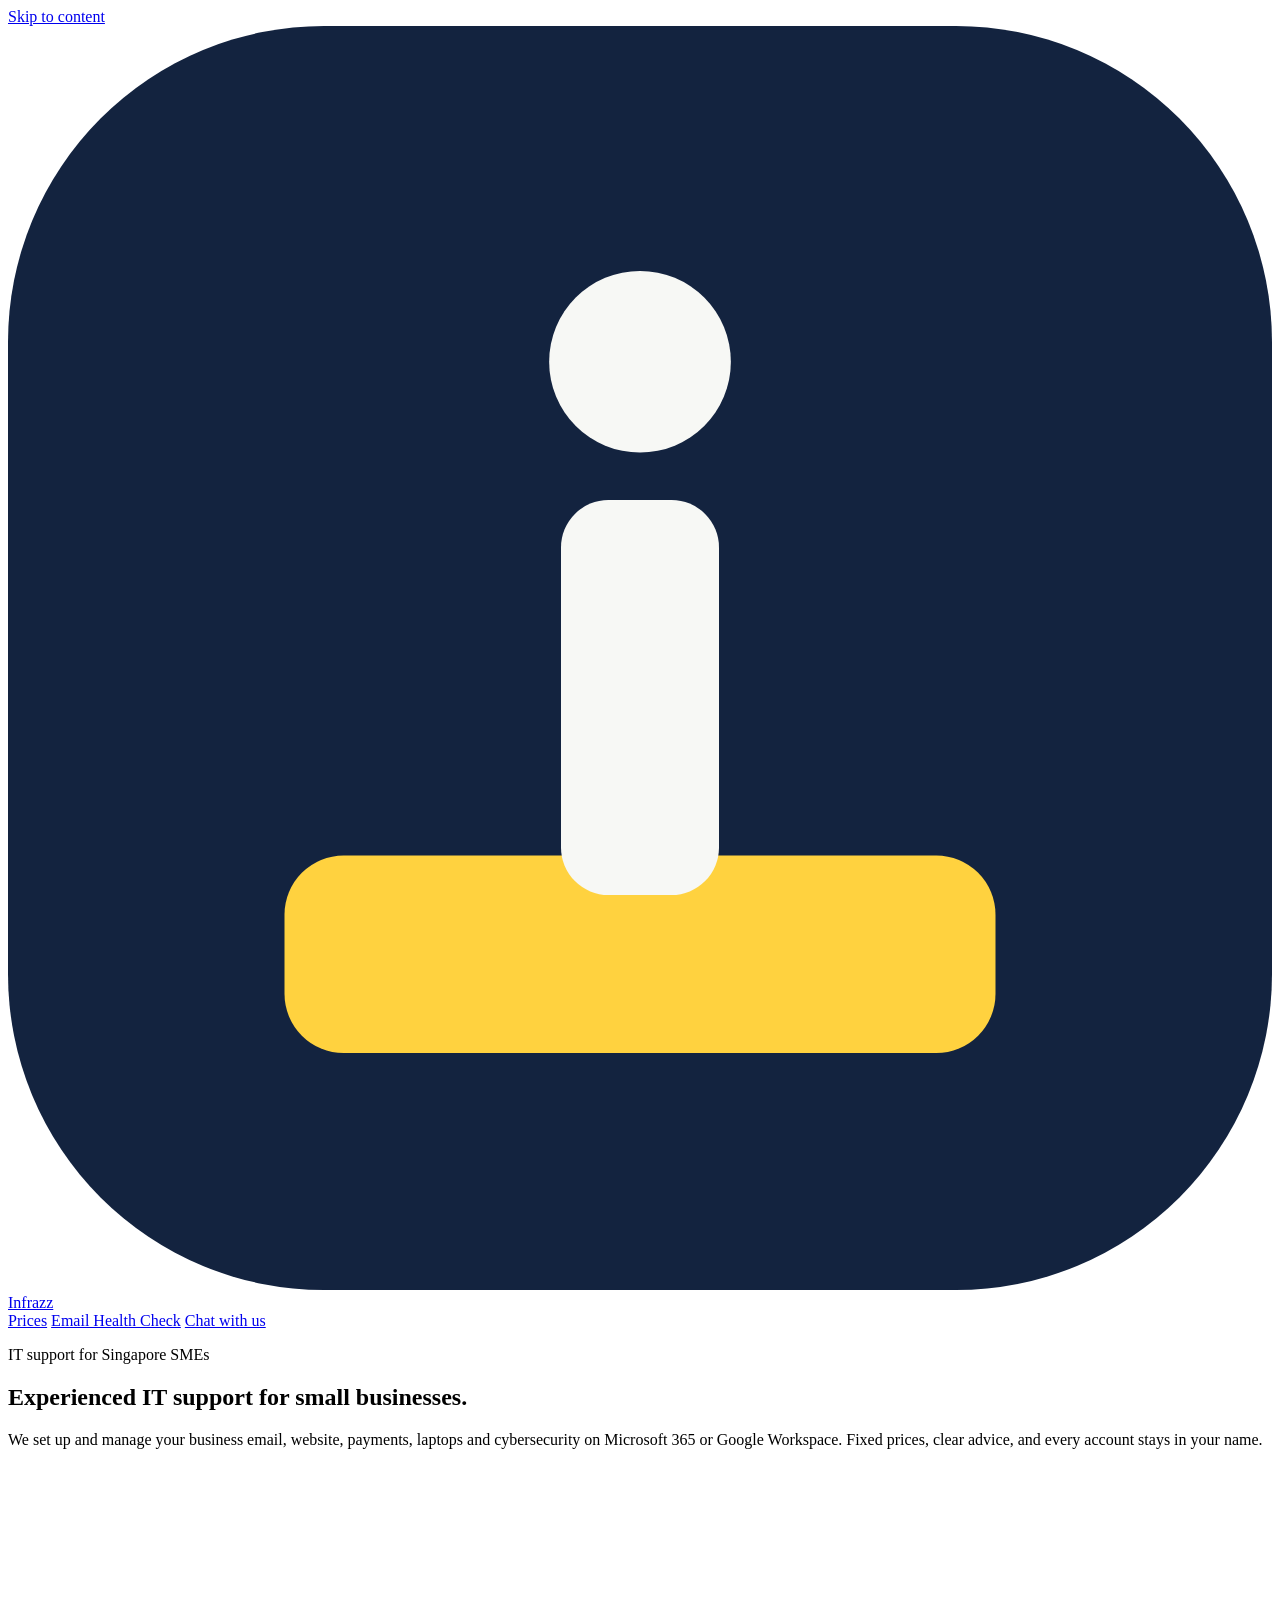
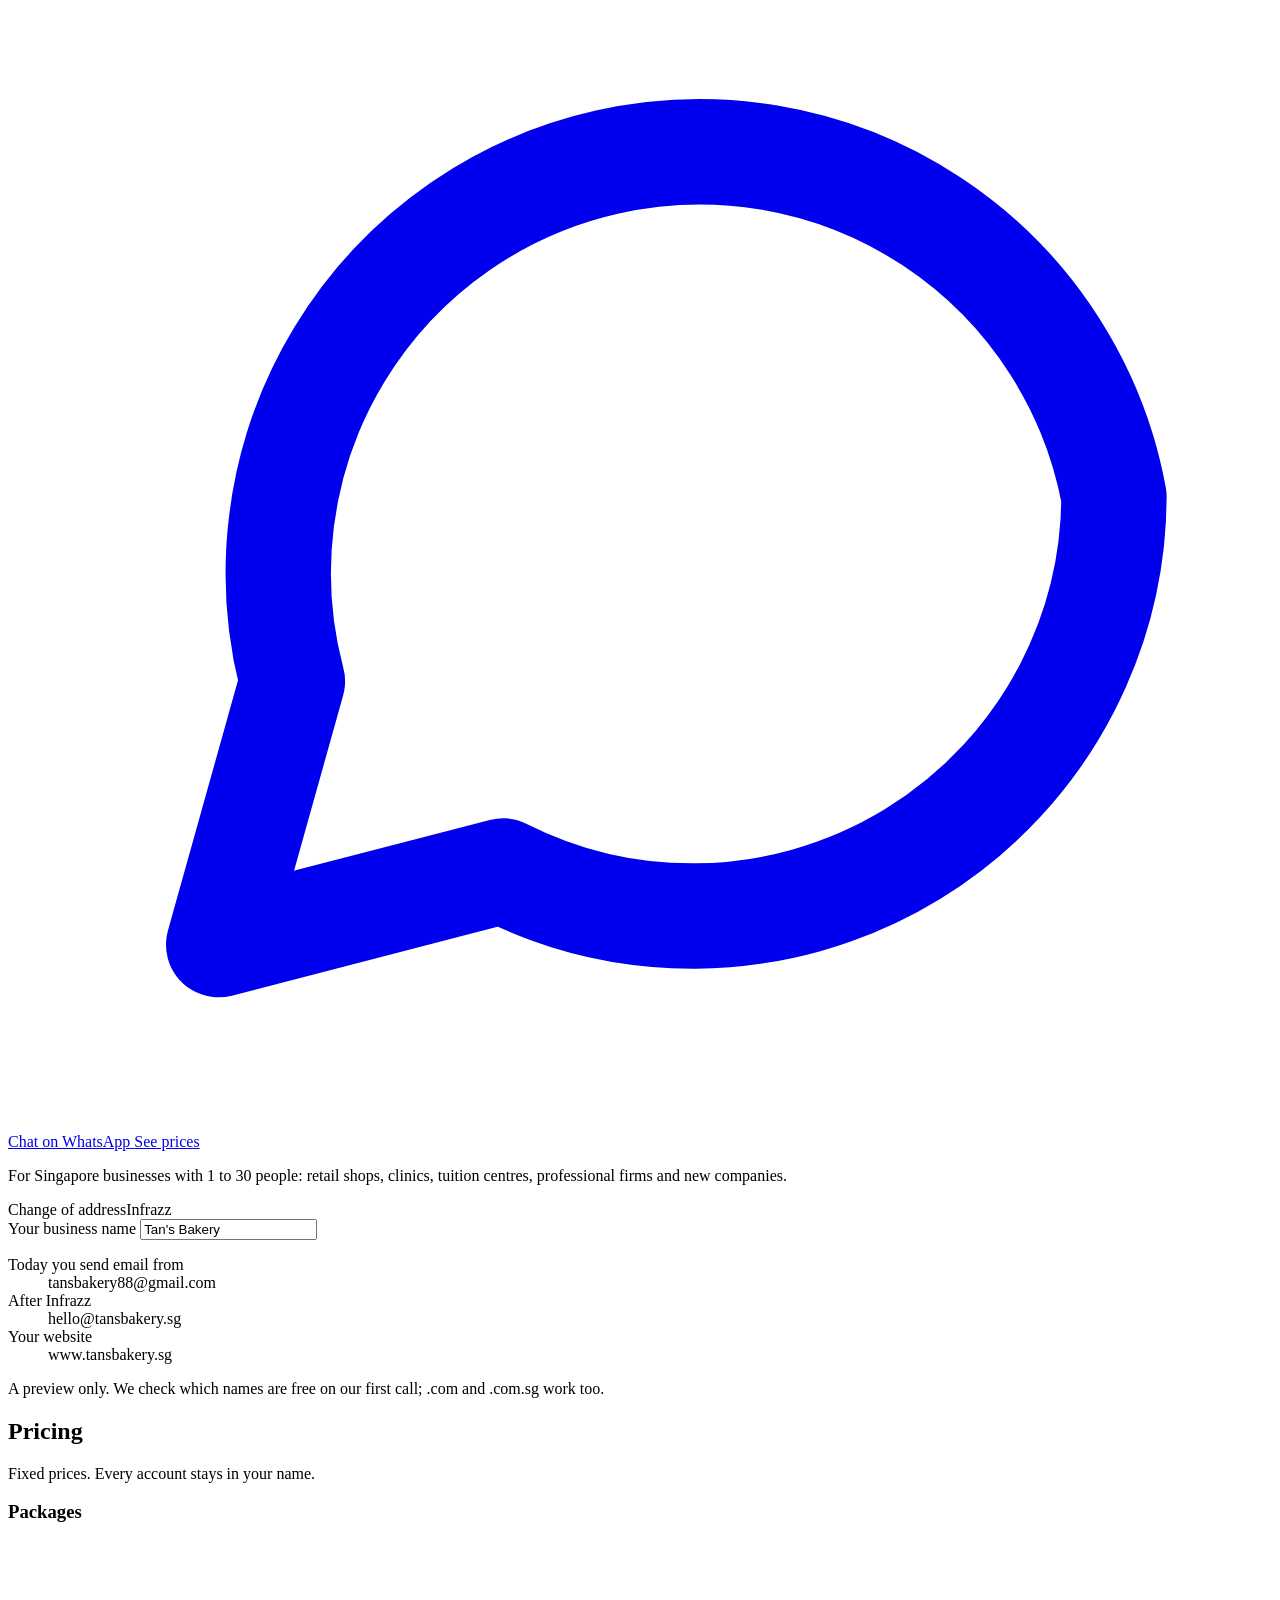
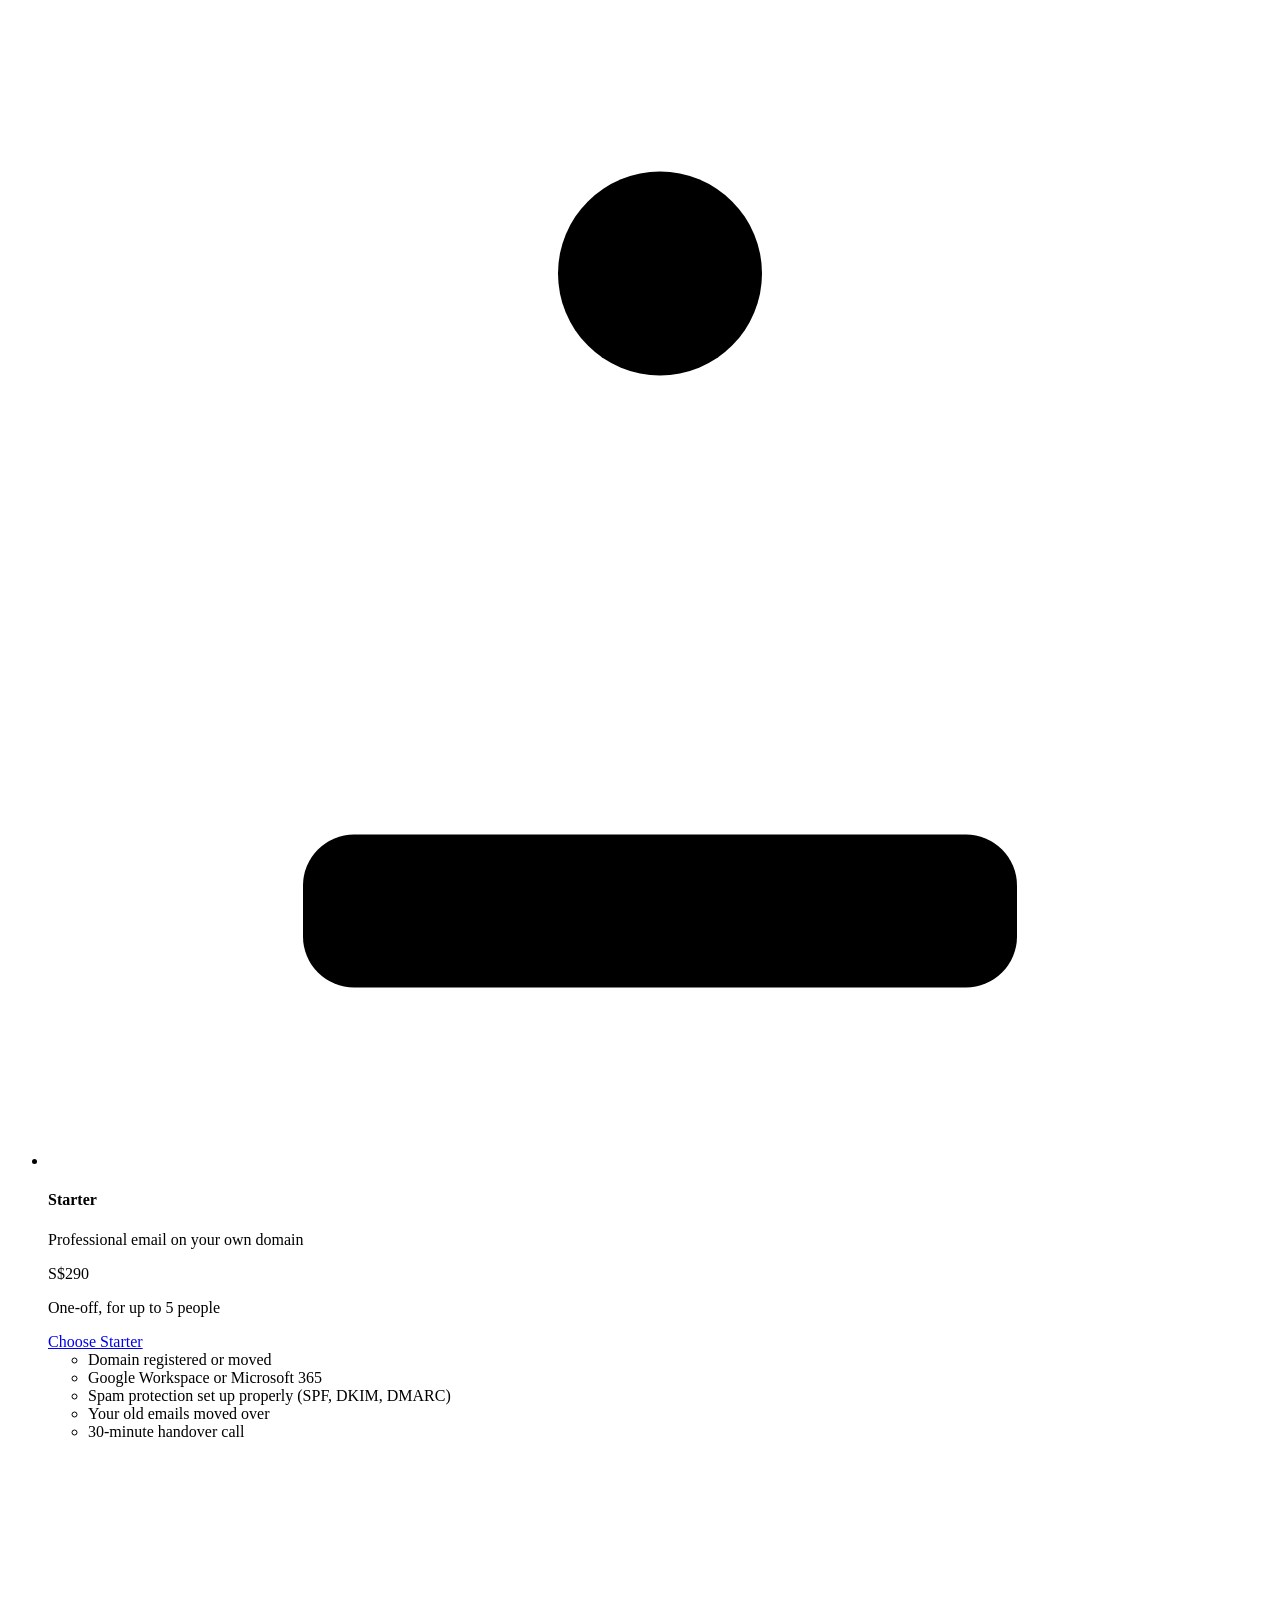
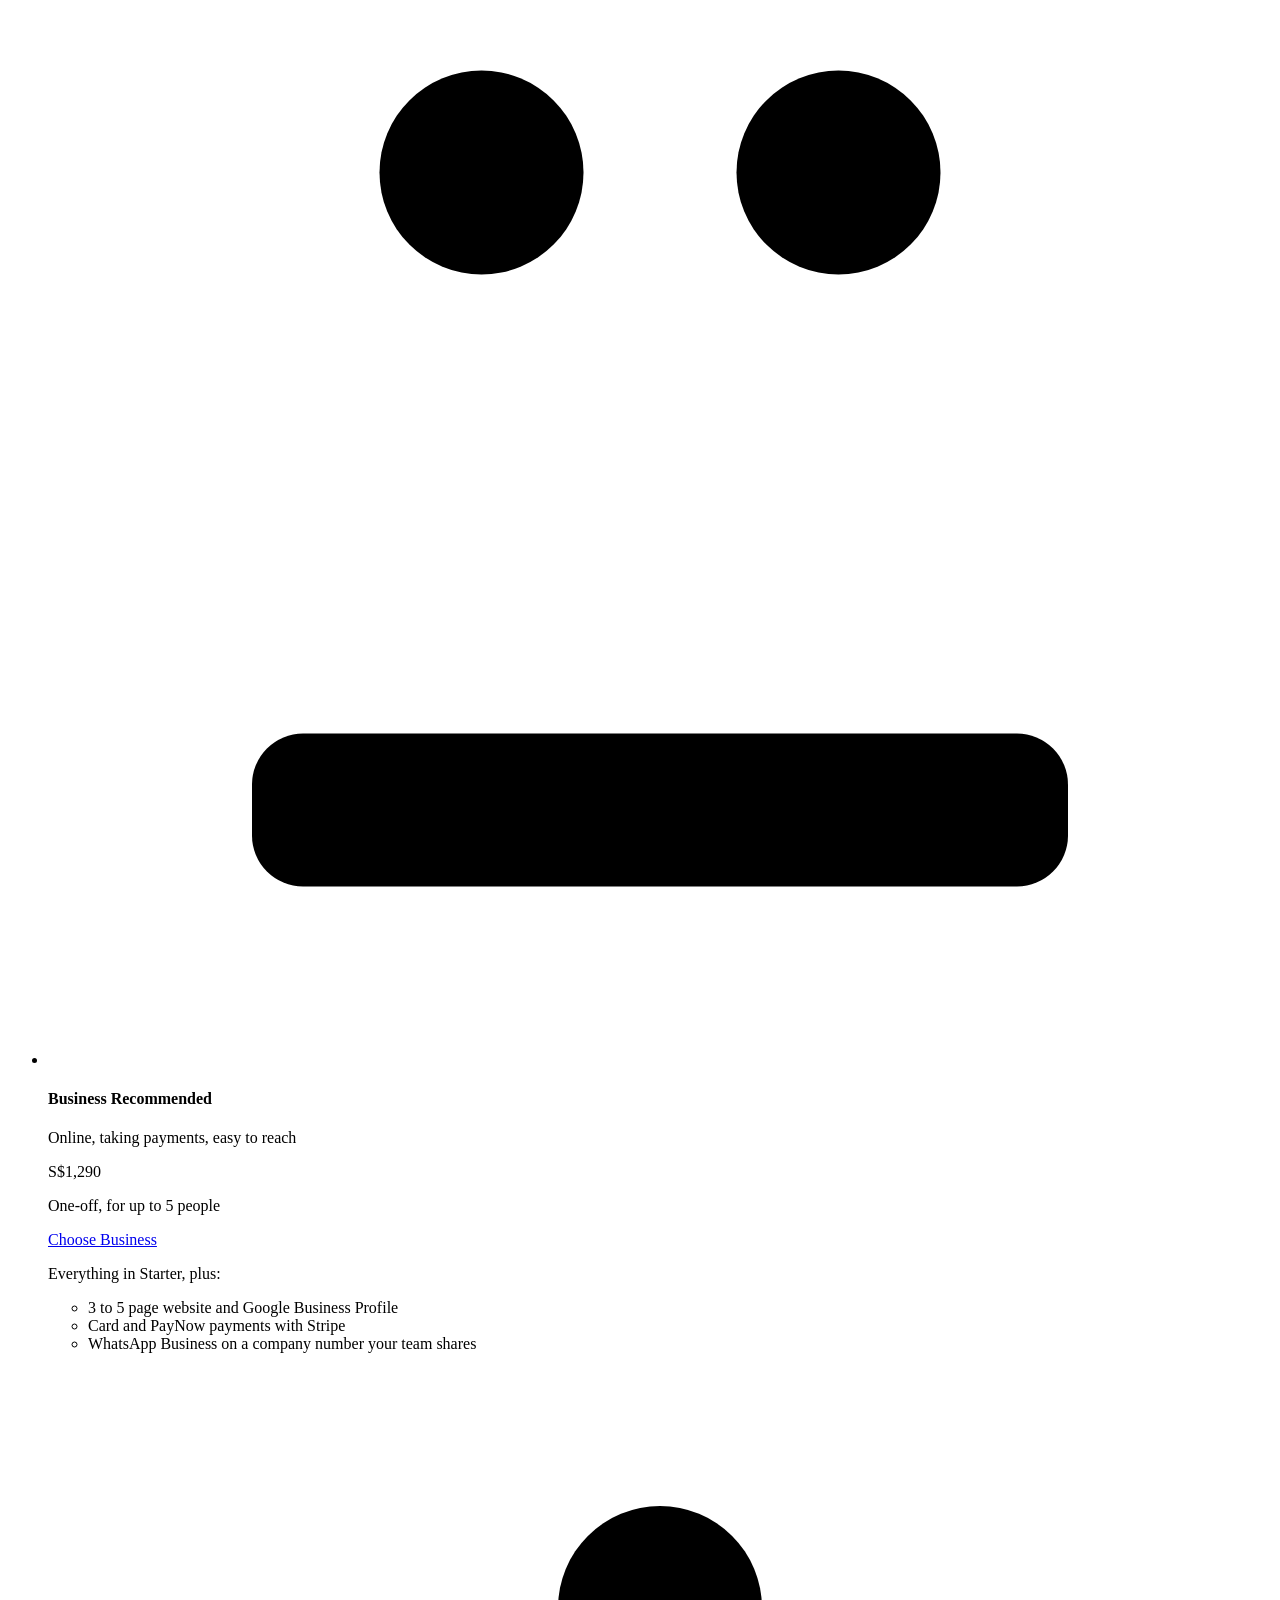
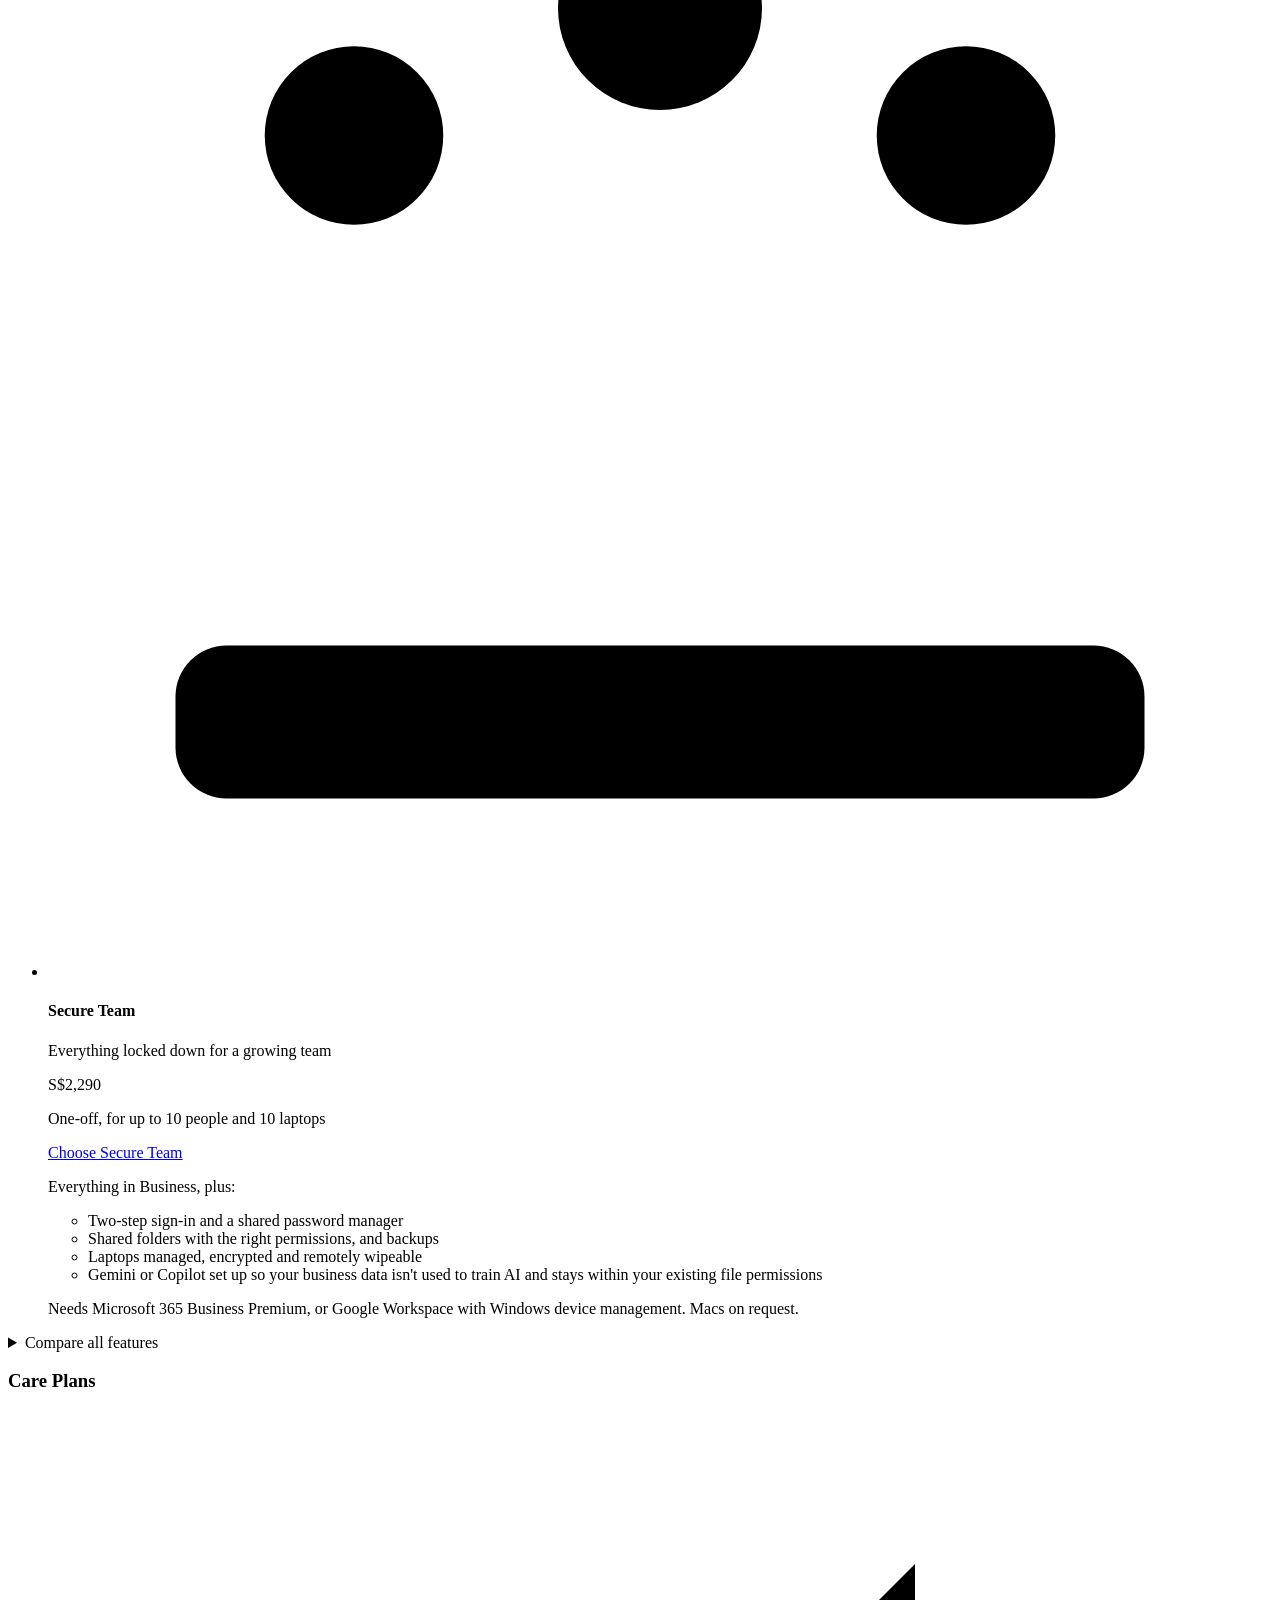
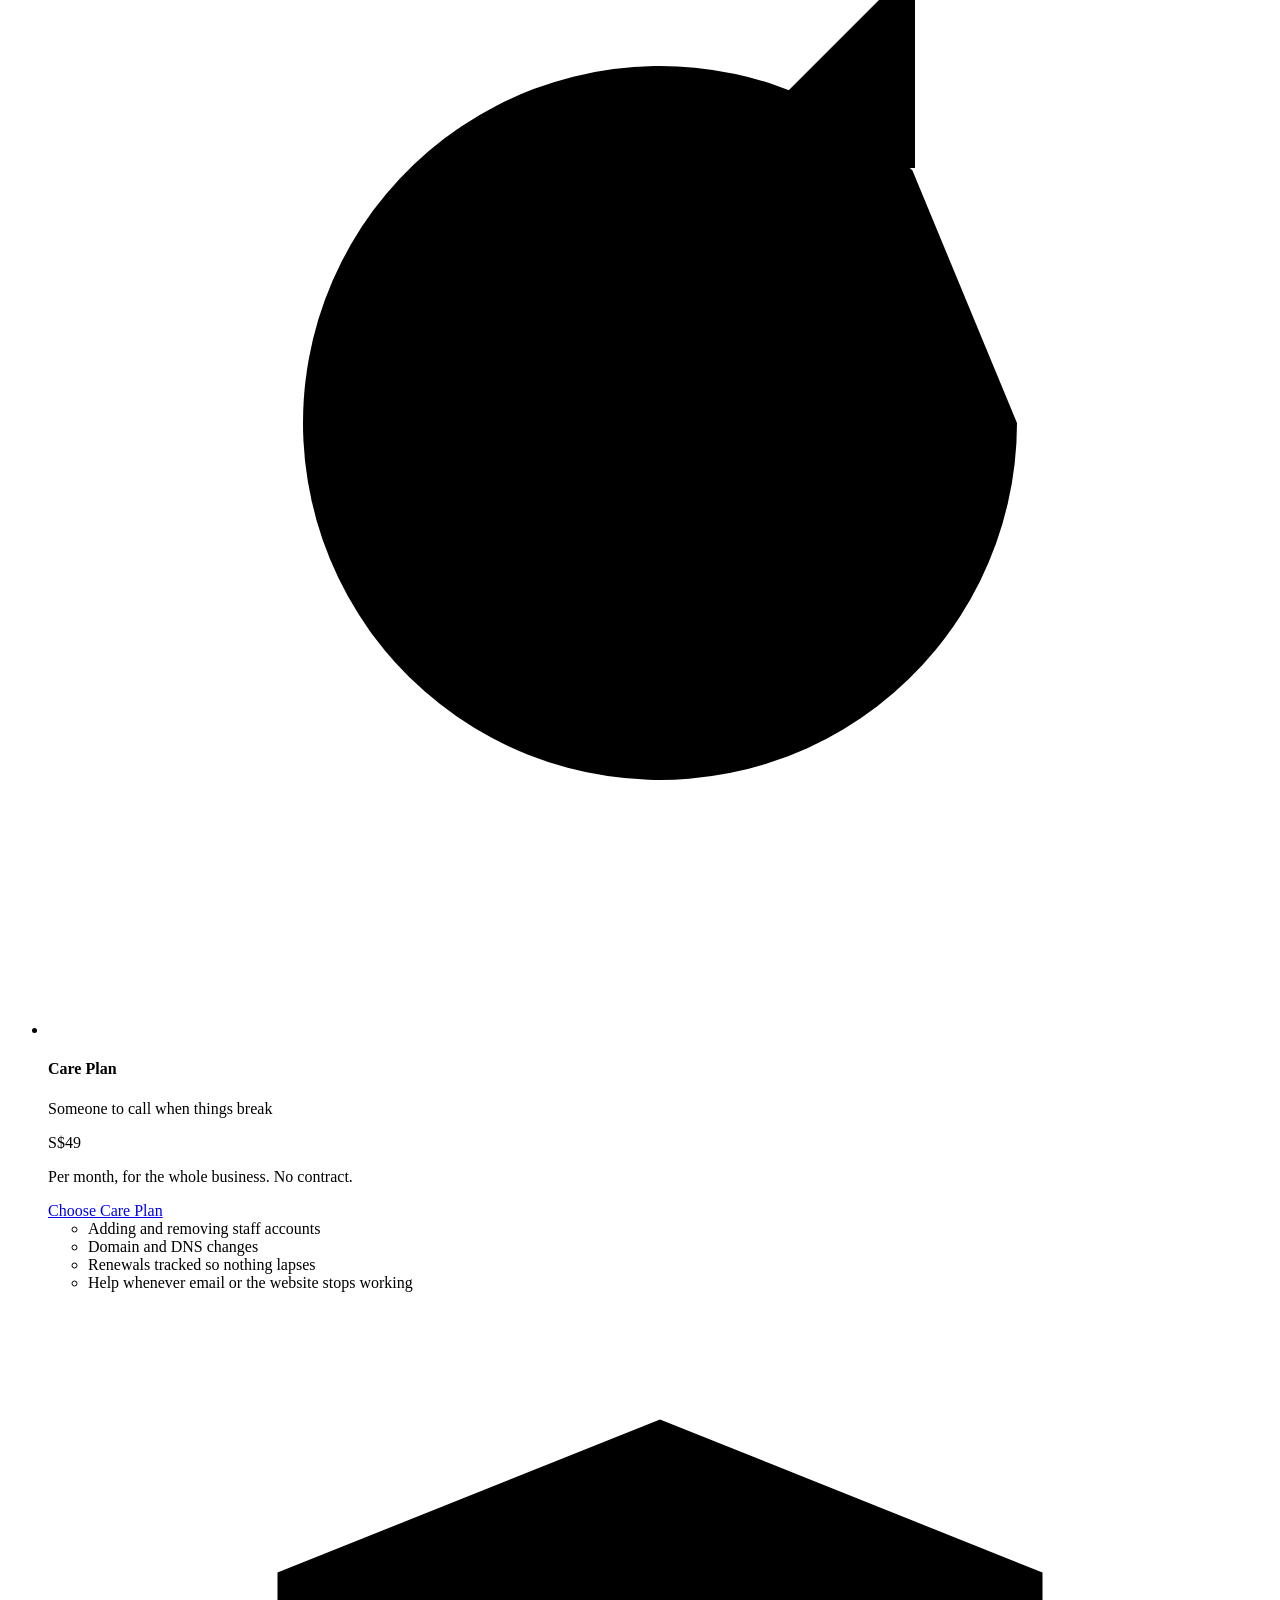
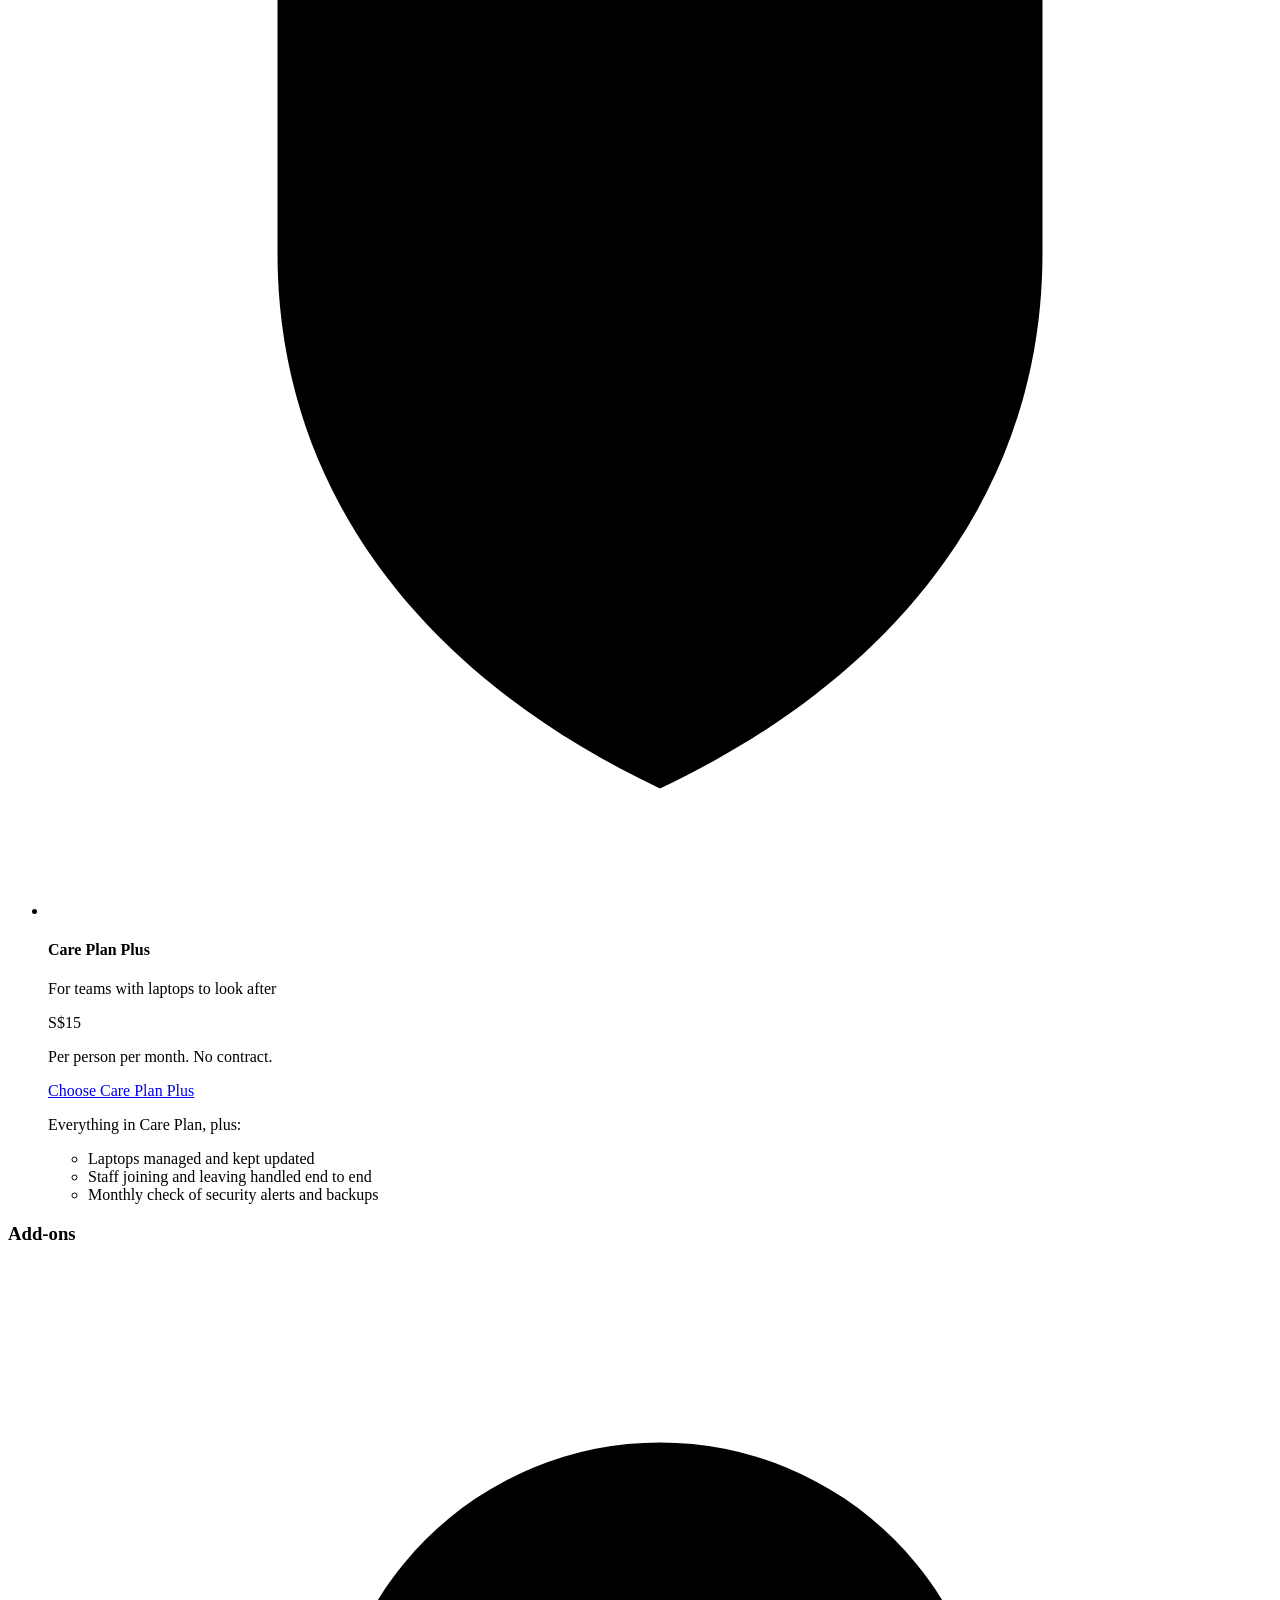
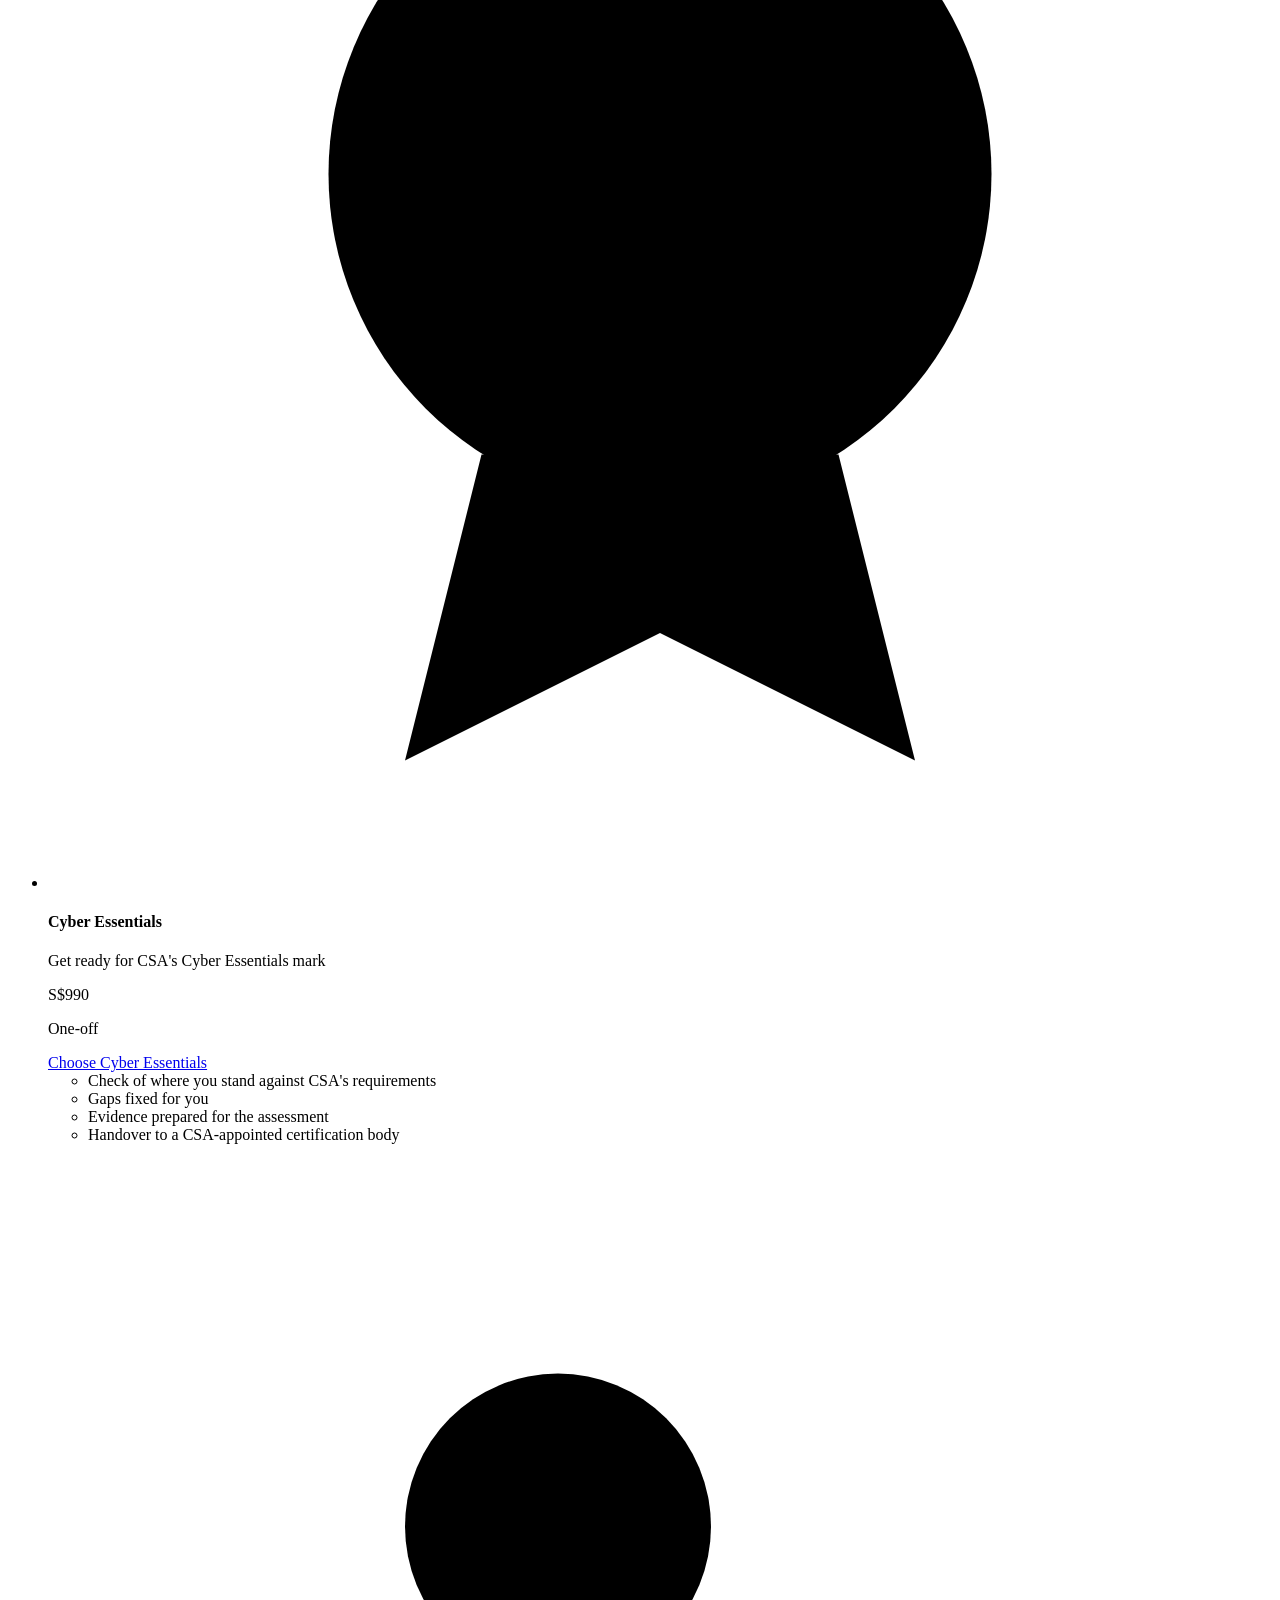
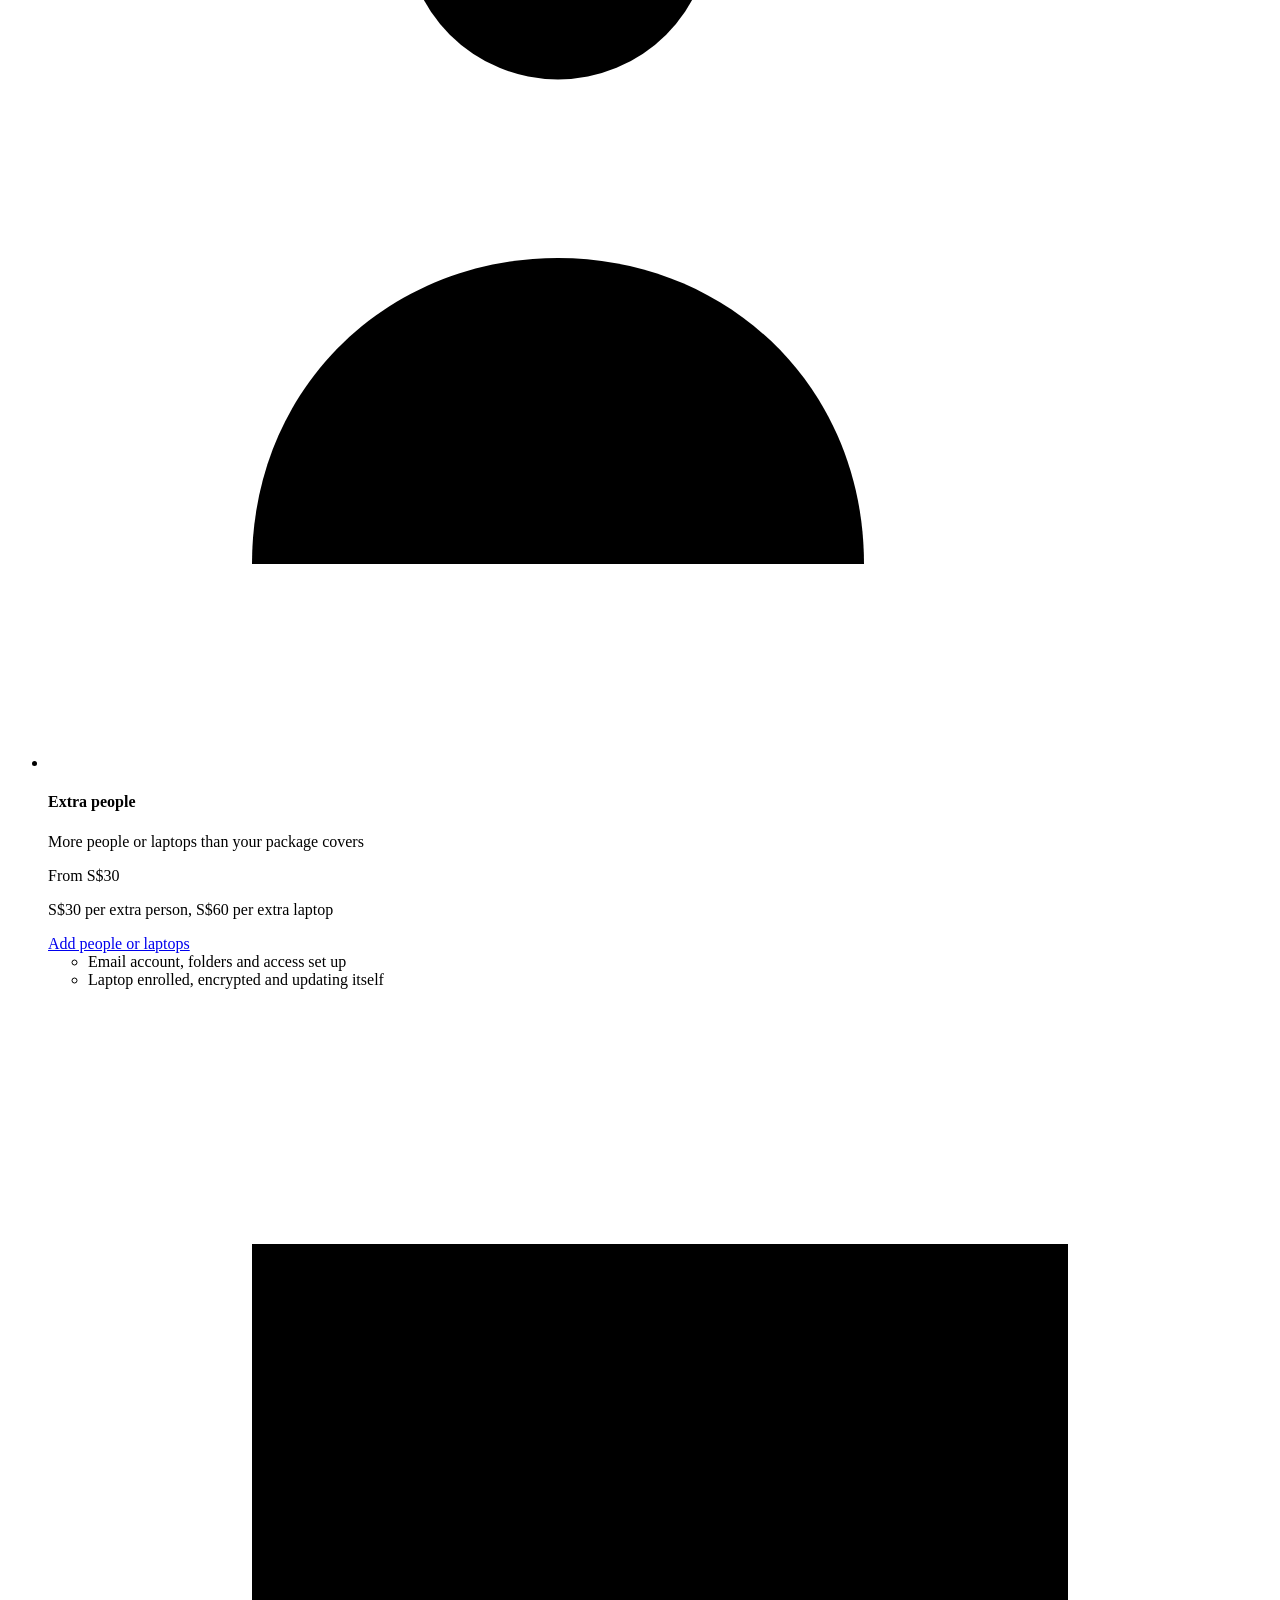
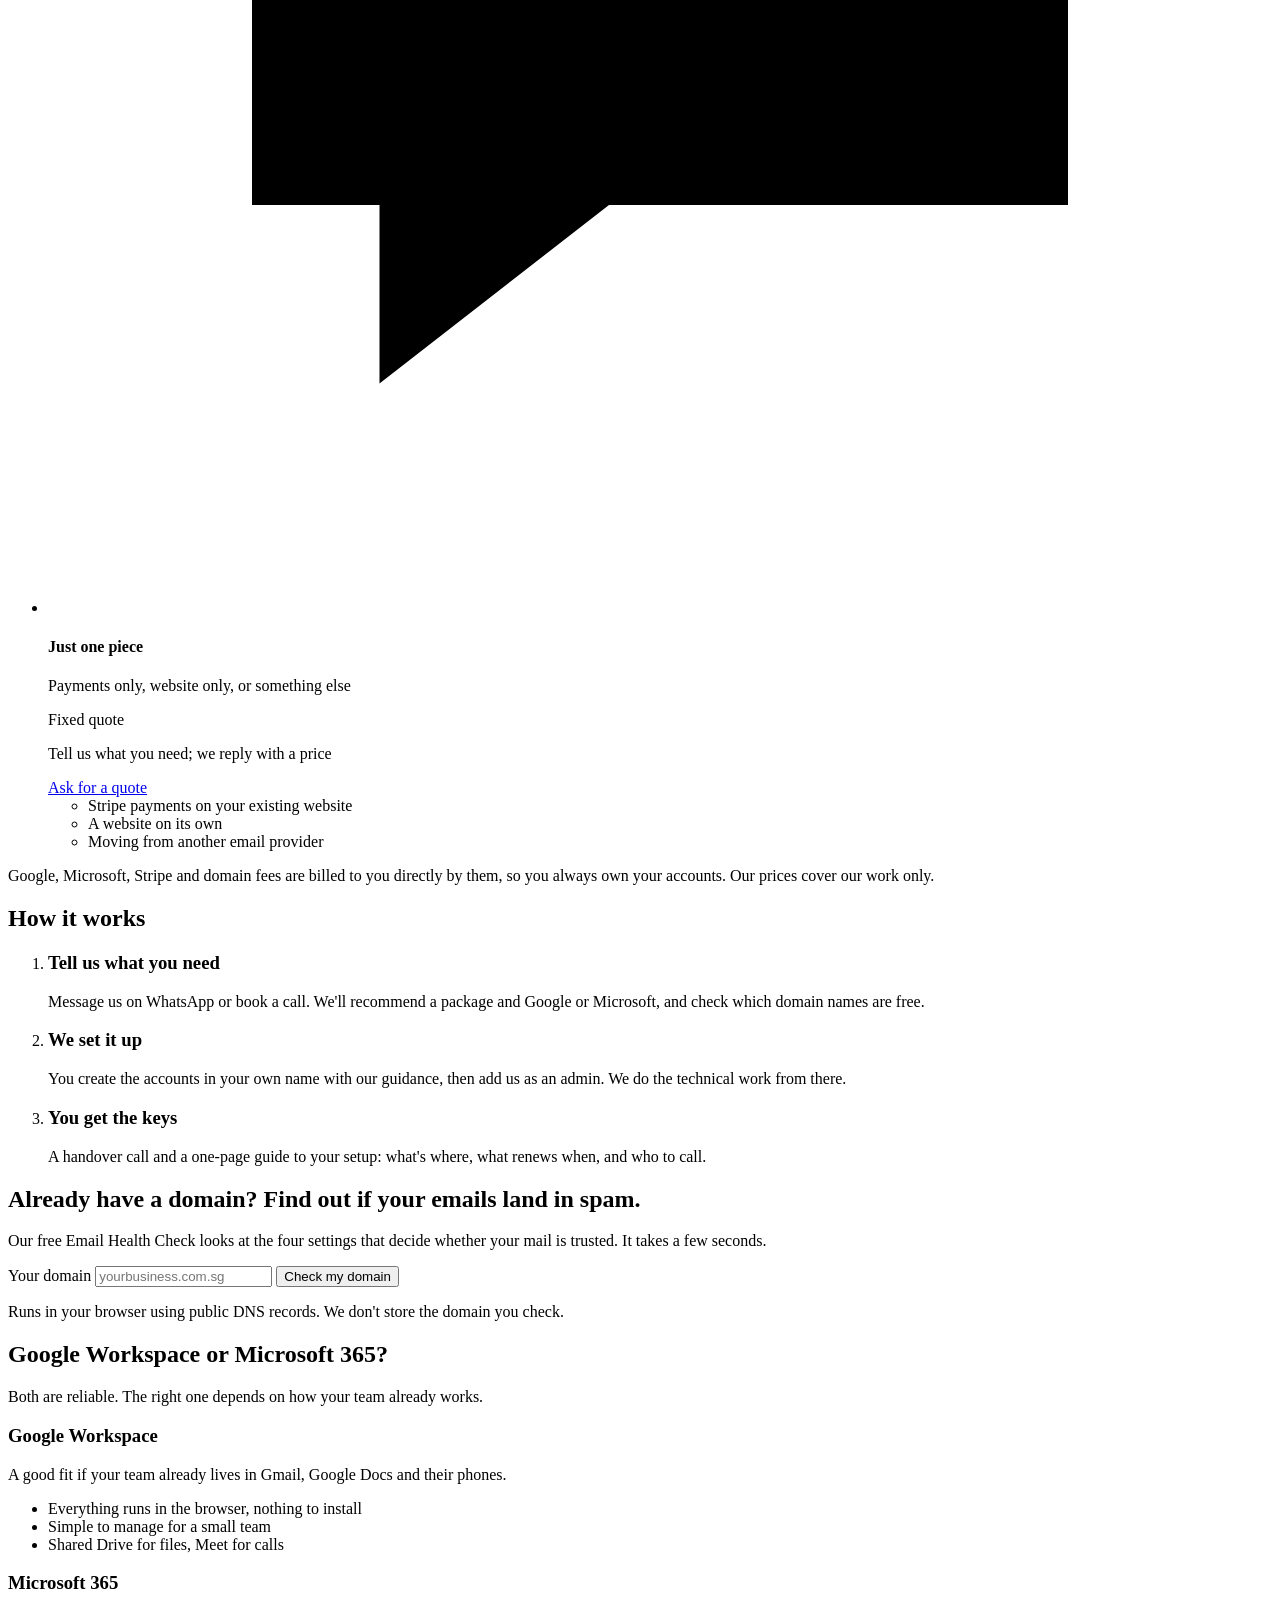
==== commit 3bc73c75: "T2.10: work properly with JavaScript off - Booking buttons are hidden in the HTML with no href, and " ====
--- a/public/index.html
+++ b/public/index.html
@@ -73,7 +73,7 @@
               <svg viewBox="0 0 24 24" fill="none" stroke="currentColor" stroke-width="2" stroke-linecap="round" stroke-linejoin="round" aria-hidden="true"><path d="M21 12a8 8 0 0 1-11.6 7.1L4 20.5l1.4-5A8 8 0 1 1 21 12Z"/></svg>
               <span data-label>Chat on WhatsApp</span>
             </a>
-            <a class="btn btn-ghost" data-booking href="#">Book a 20-minute call</a>
+            <a class="btn btn-ghost" data-booking hidden>Book a 20-minute call</a>
             <a class="btn btn-ghost" href="#packages">See prices</a>
           </div>
           <p class="hero-note">For Singapore businesses with 1 to 30 people: retail shops, clinics, tuition centres, professional firms and new companies.</p>
@@ -394,7 +394,7 @@
             <svg viewBox="0 0 24 24" fill="none" stroke="currentColor" stroke-width="2" stroke-linecap="round" stroke-linejoin="round" aria-hidden="true"><path d="M21 12a8 8 0 0 1-11.6 7.1L4 20.5l1.4-5A8 8 0 1 1 21 12Z"/></svg>
             <span data-label>Chat on WhatsApp</span>
           </a>
-          <a class="btn btn-ghost" data-booking href="#">Book a call</a>
+          <a class="btn btn-ghost" data-booking hidden>Book a call</a>
           <a class="btn btn-ghost" href="mailto:hello@infrazz.com">hello@infrazz.com</a>
         </div>
       </div>
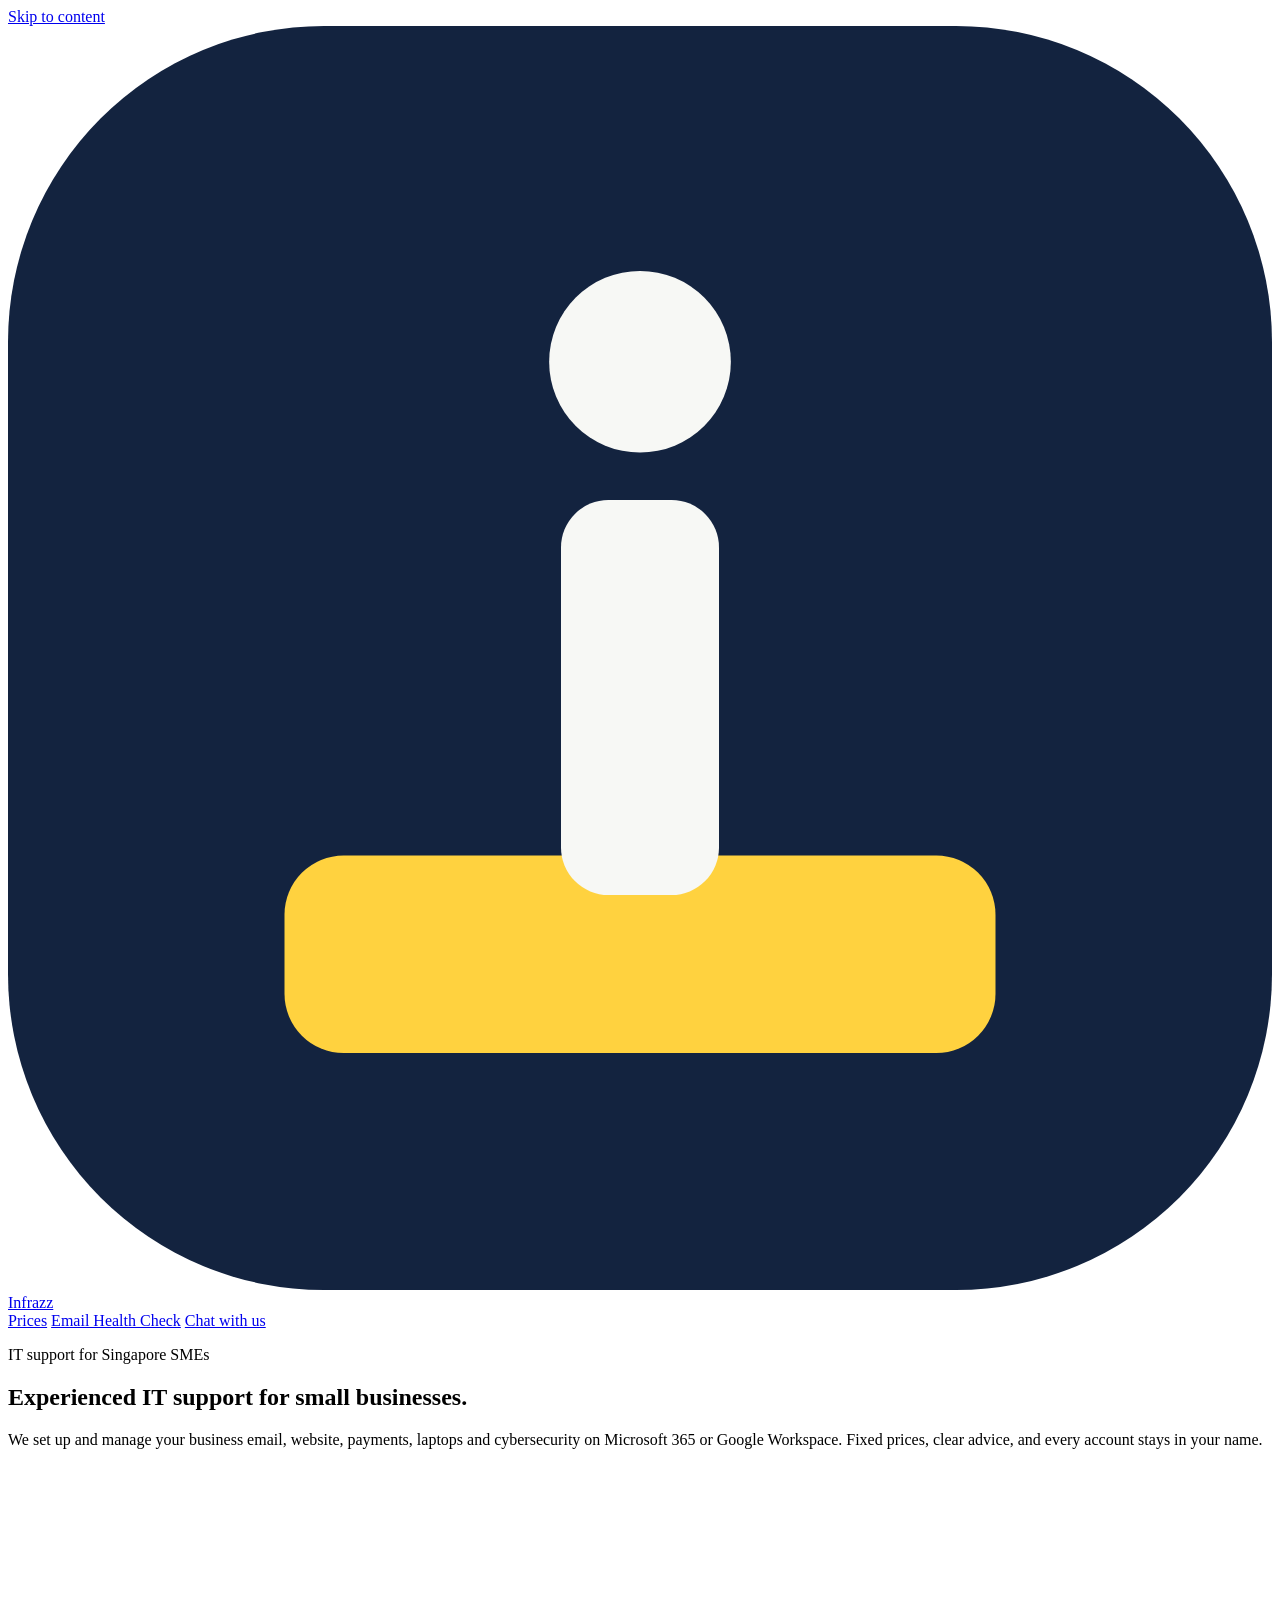
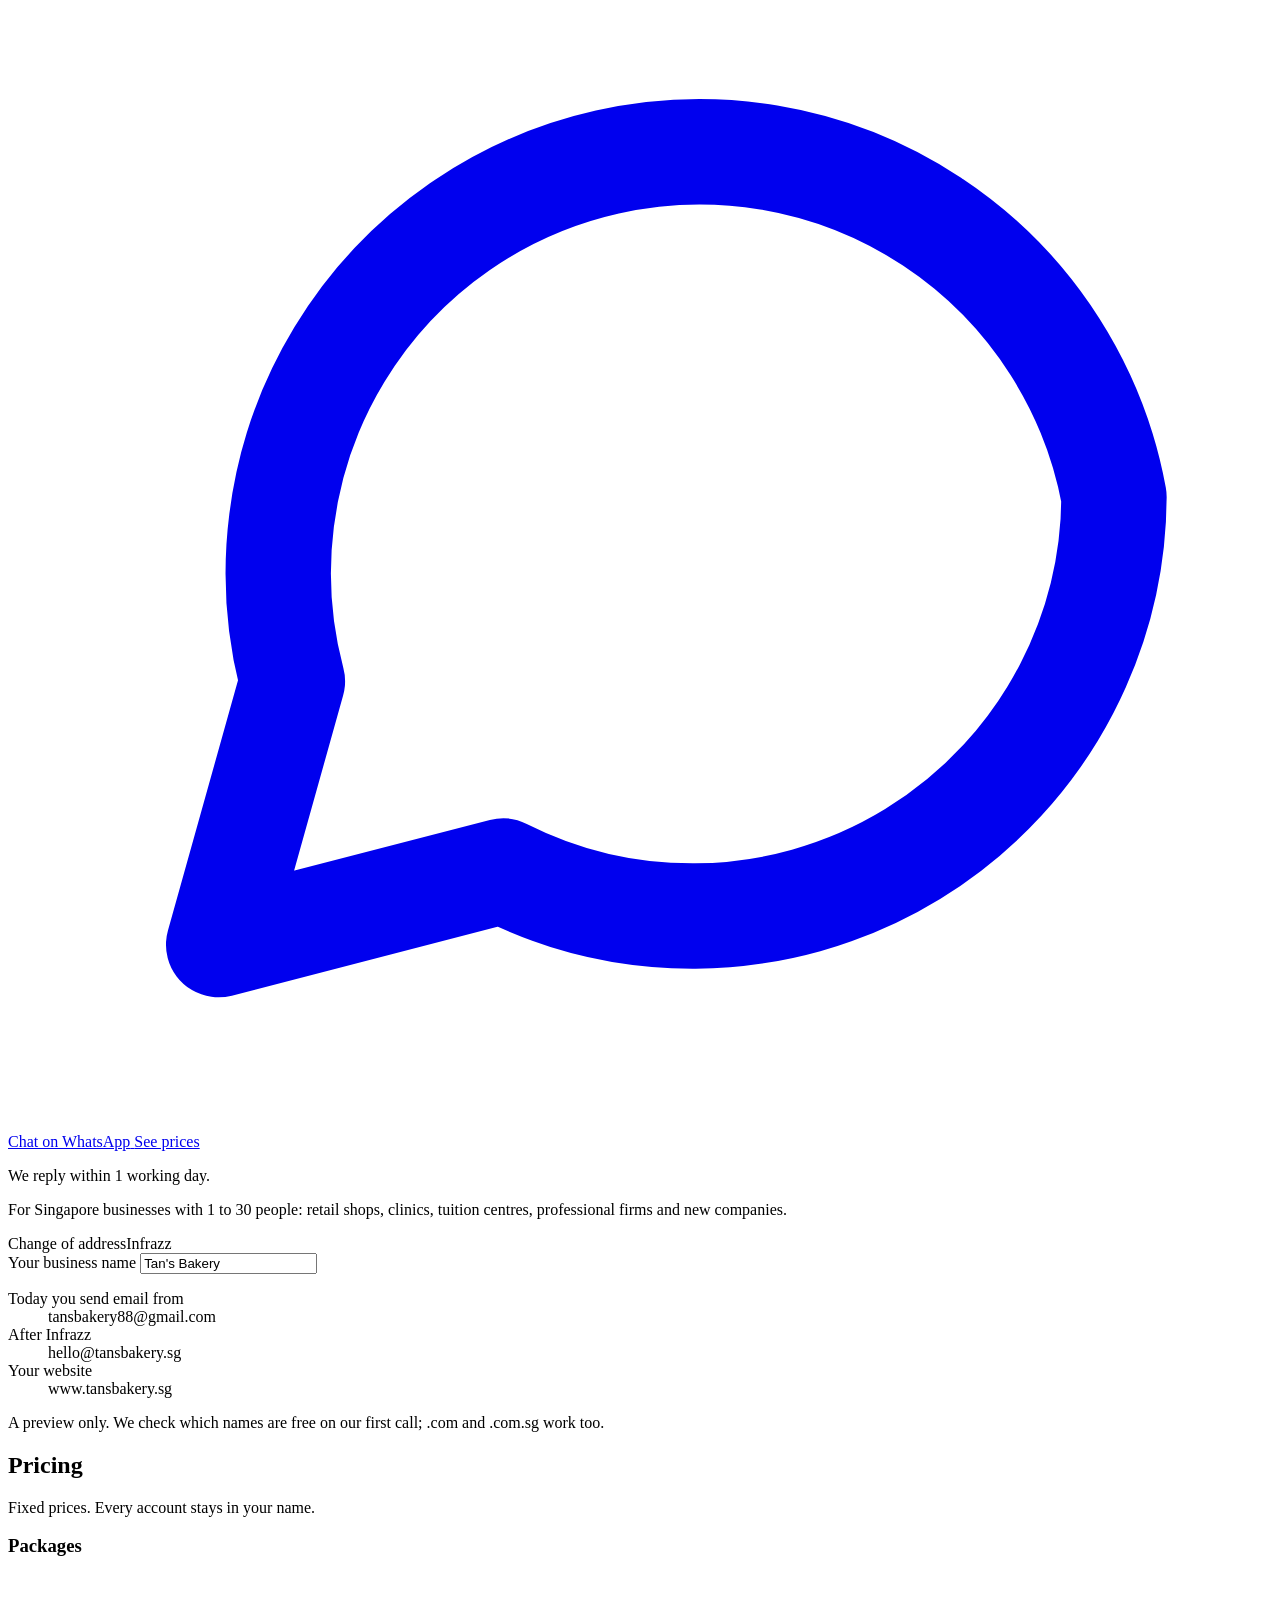
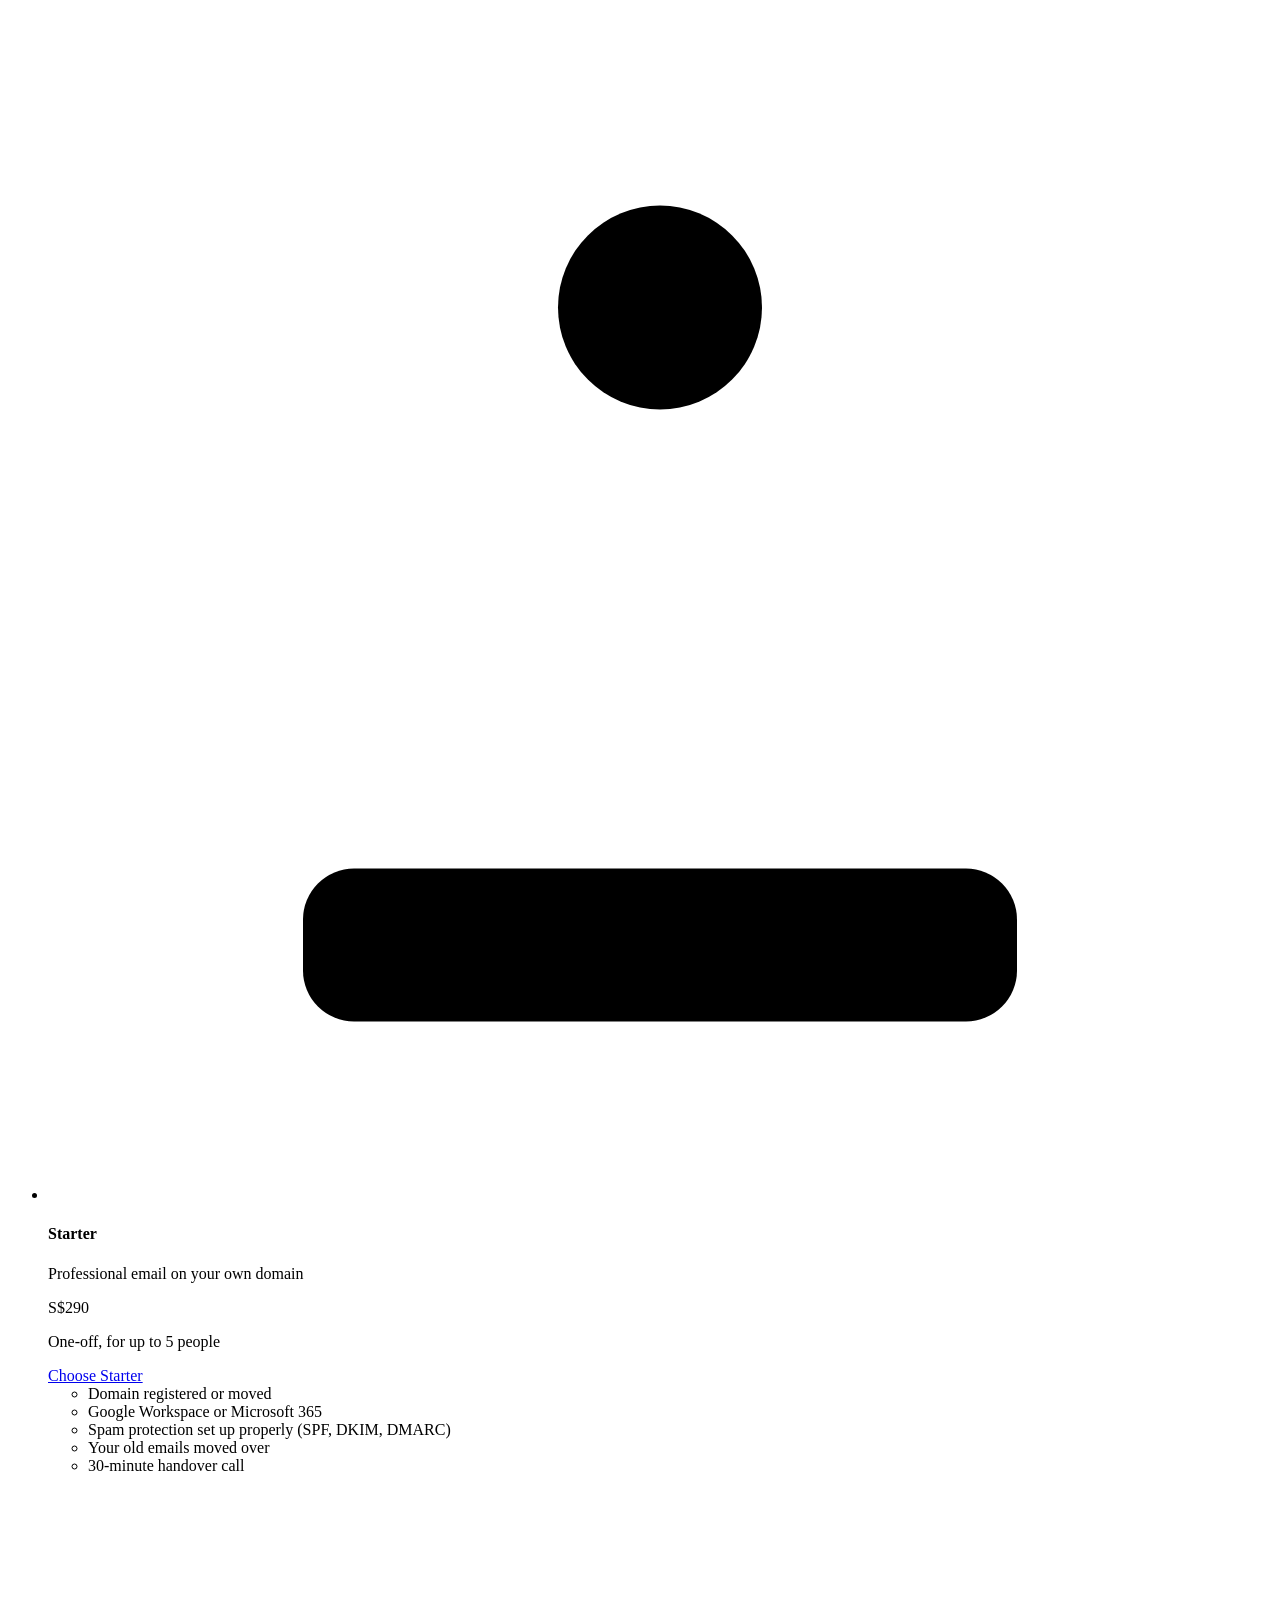
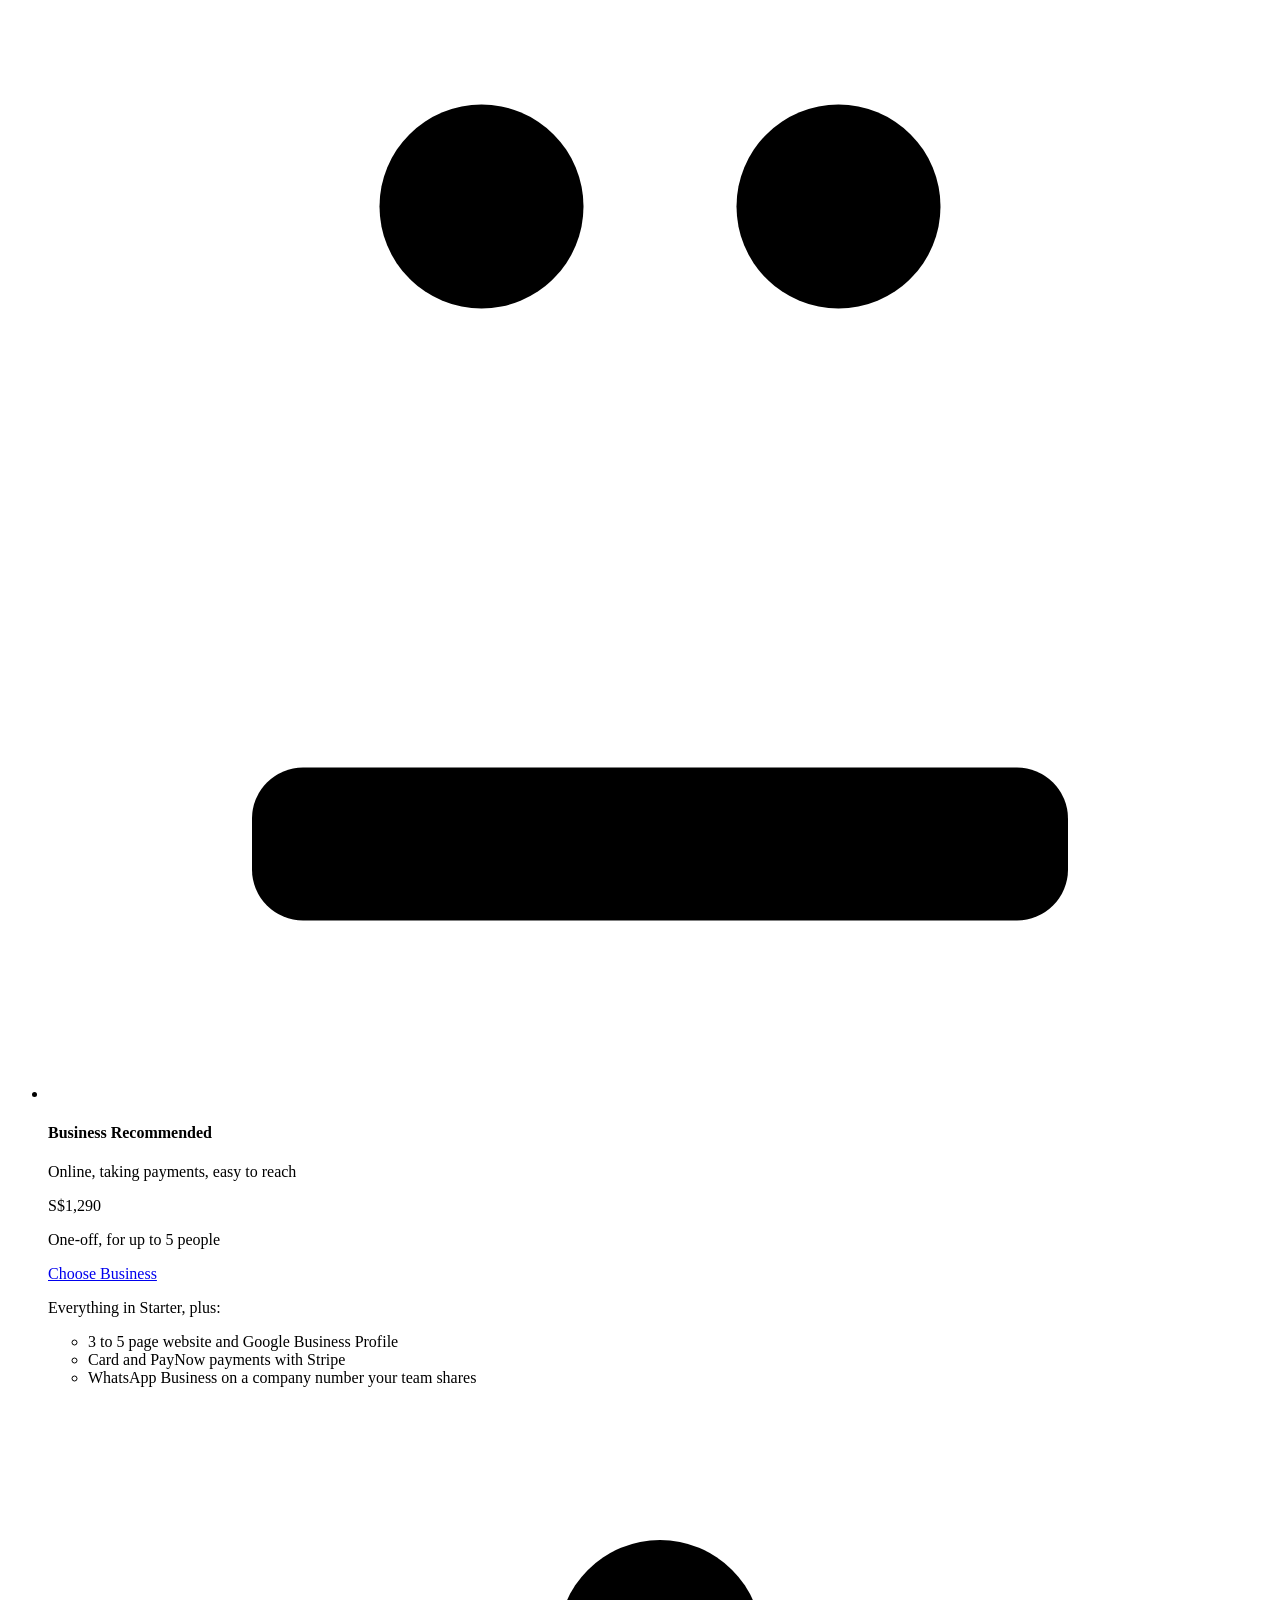
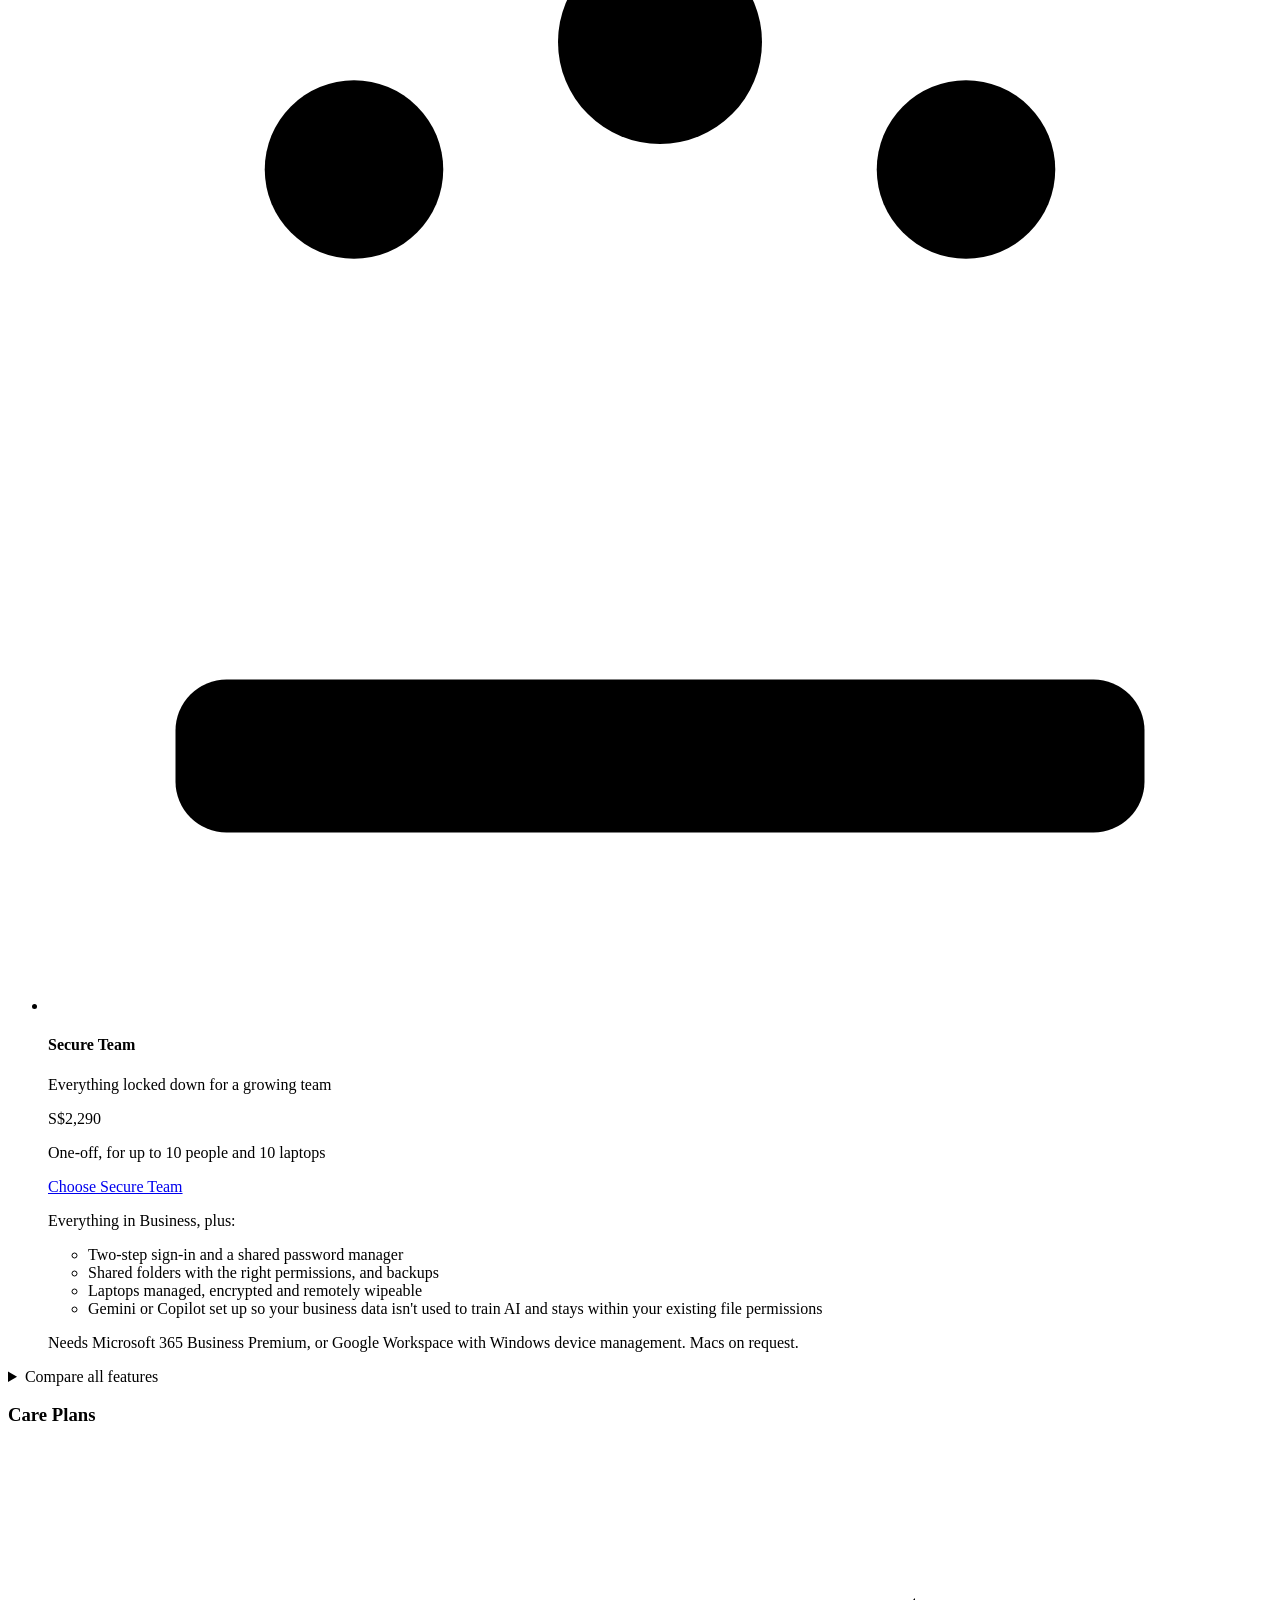
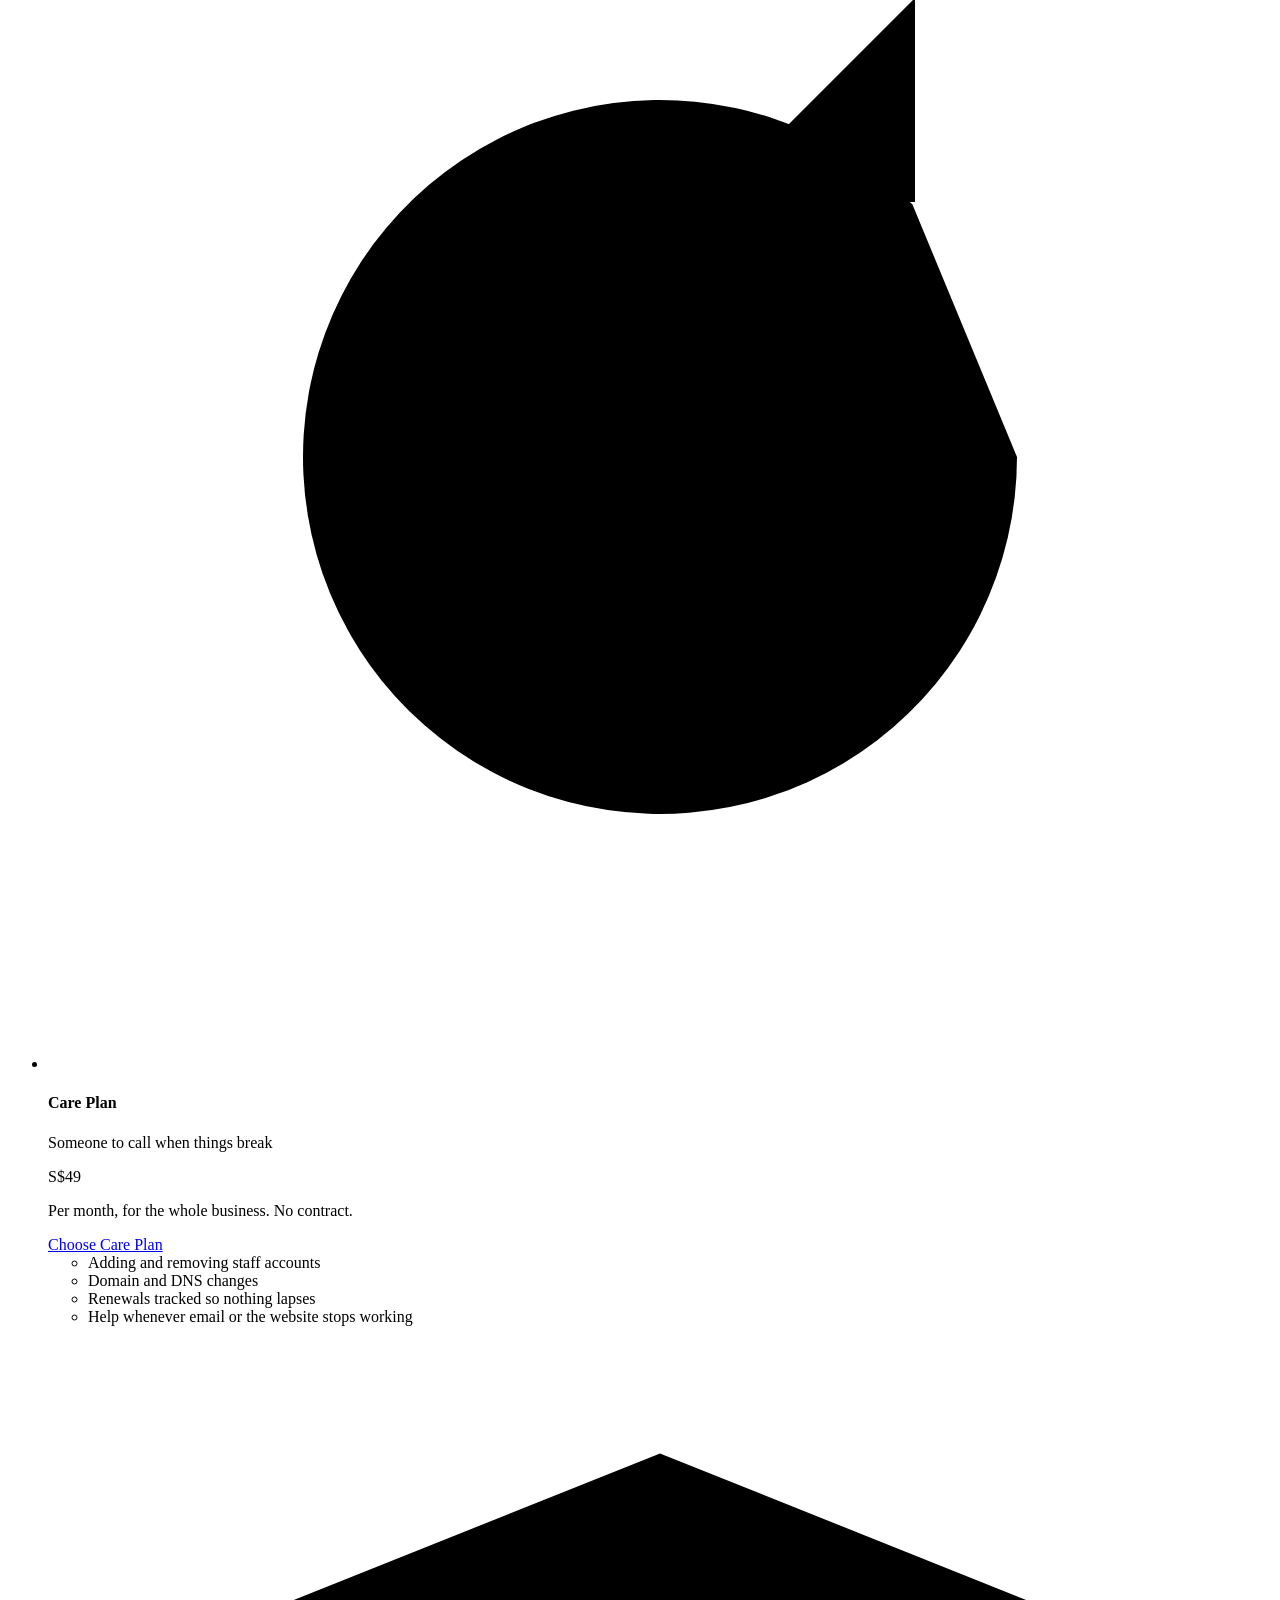
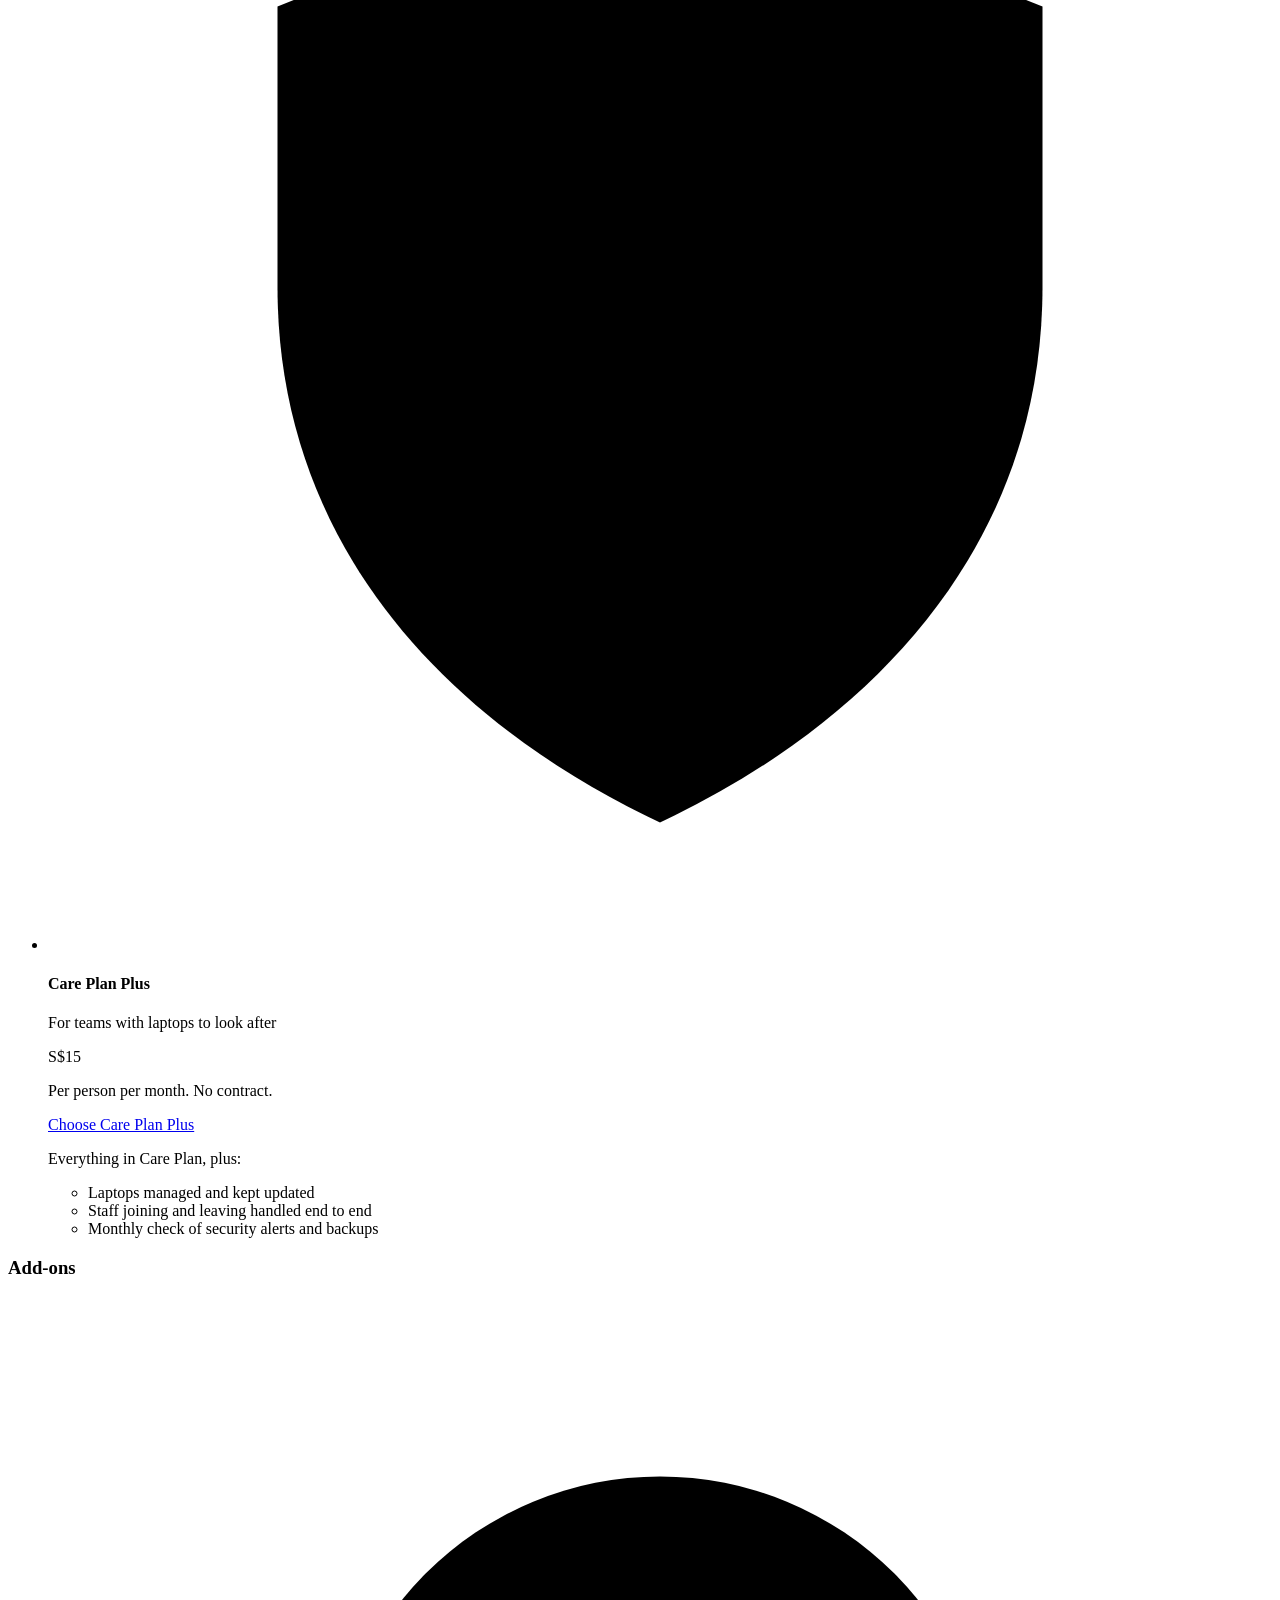
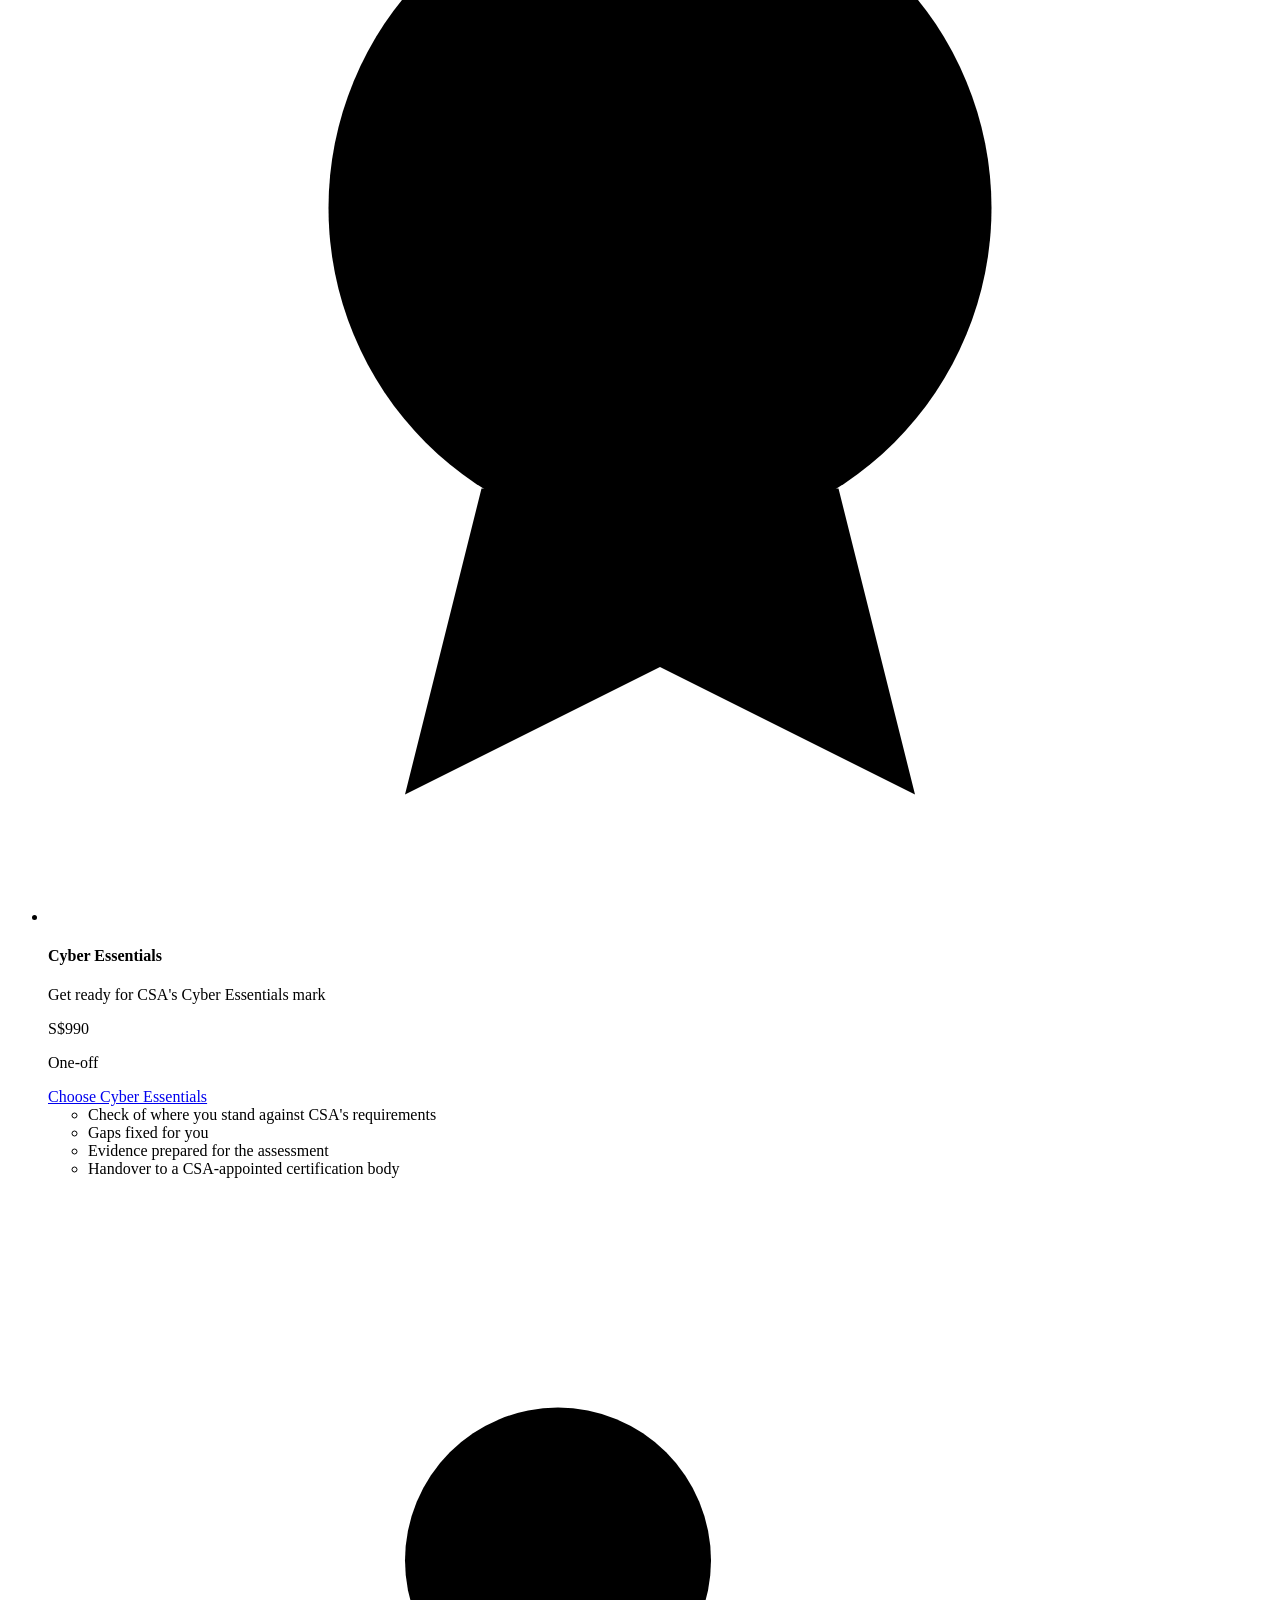
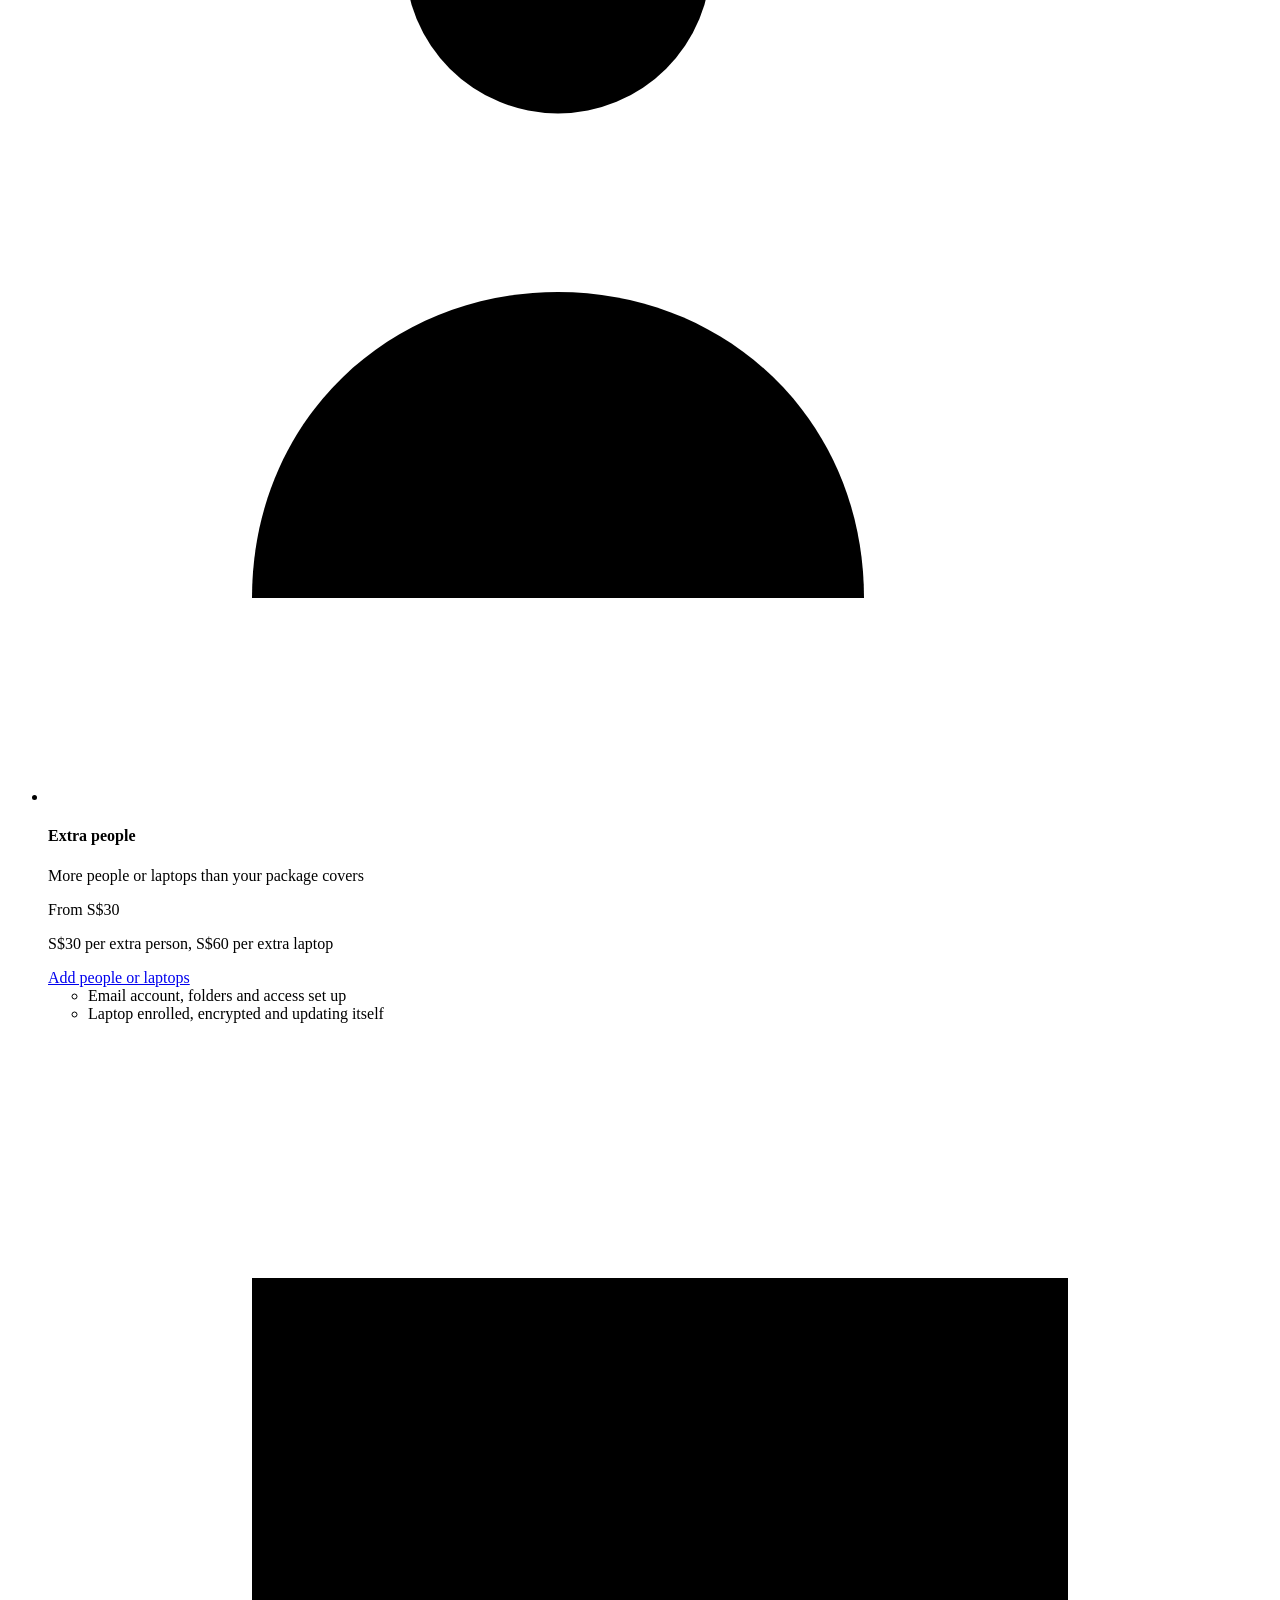
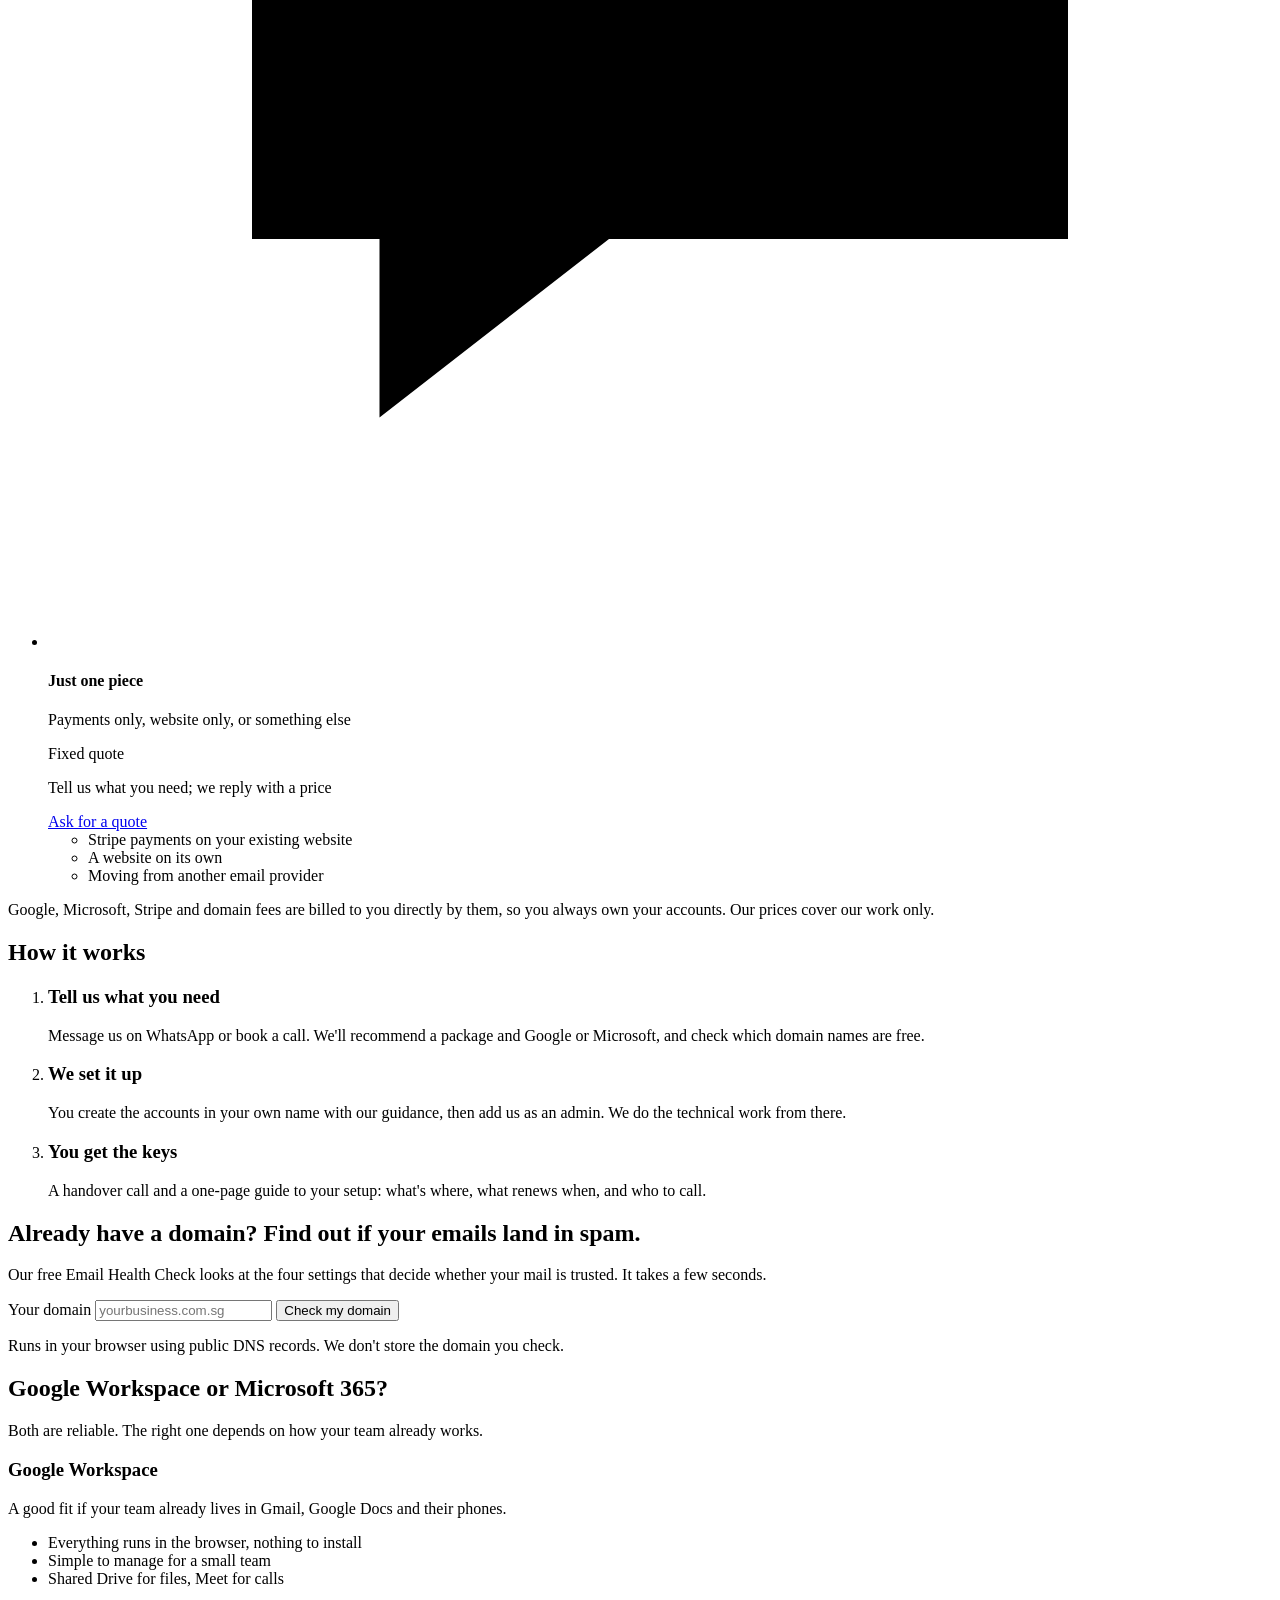
==== commit 9bf2eaf6: "T2.12: "We reply within 1 working day" by every contact point Shown under the hero buttons, under th" ====
--- a/public/index.html
+++ b/public/index.html
@@ -76,6 +76,7 @@
             <a class="btn btn-ghost" data-booking hidden>Book a 20-minute call</a>
             <a class="btn btn-ghost" href="#packages">See prices</a>
           </div>
+          <p class="reply-note">We reply within 1 working day.</p>
           <p class="hero-note">For Singapore businesses with 1 to 30 people: retail shops, clinics, tuition centres, professional firms and new companies.</p>
         </div>
 
@@ -389,13 +390,16 @@
           <h2 id="contact-title">Ready to get set up?</h2>
           <p class="lede">Tell us your business name and what you need. We'll reply with a recommendation and a fixed price.</p>
         </div>
-        <div class="actions">
-          <a class="btn" data-wa="Hi Infrazz, I'd like help getting my business set up." href="mailto:hello@infrazz.com">
-            <svg viewBox="0 0 24 24" fill="none" stroke="currentColor" stroke-width="2" stroke-linecap="round" stroke-linejoin="round" aria-hidden="true"><path d="M21 12a8 8 0 0 1-11.6 7.1L4 20.5l1.4-5A8 8 0 1 1 21 12Z"/></svg>
-            <span data-label>Chat on WhatsApp</span>
-          </a>
-          <a class="btn btn-ghost" data-booking hidden>Book a call</a>
-          <a class="btn btn-ghost" href="mailto:hello@infrazz.com">hello@infrazz.com</a>
+        <div>
+          <div class="actions">
+            <a class="btn" data-wa="Hi Infrazz, I'd like help getting my business set up." href="mailto:hello@infrazz.com">
+              <svg viewBox="0 0 24 24" fill="none" stroke="currentColor" stroke-width="2" stroke-linecap="round" stroke-linejoin="round" aria-hidden="true"><path d="M21 12a8 8 0 0 1-11.6 7.1L4 20.5l1.4-5A8 8 0 1 1 21 12Z"/></svg>
+              <span data-label>Chat on WhatsApp</span>
+            </a>
+            <a class="btn btn-ghost" data-booking hidden>Book a call</a>
+            <a class="btn btn-ghost" href="mailto:hello@infrazz.com">hello@infrazz.com</a>
+          </div>
+          <p class="reply-note">We reply within 1 working day.</p>
         </div>
       </div>
     </section>
